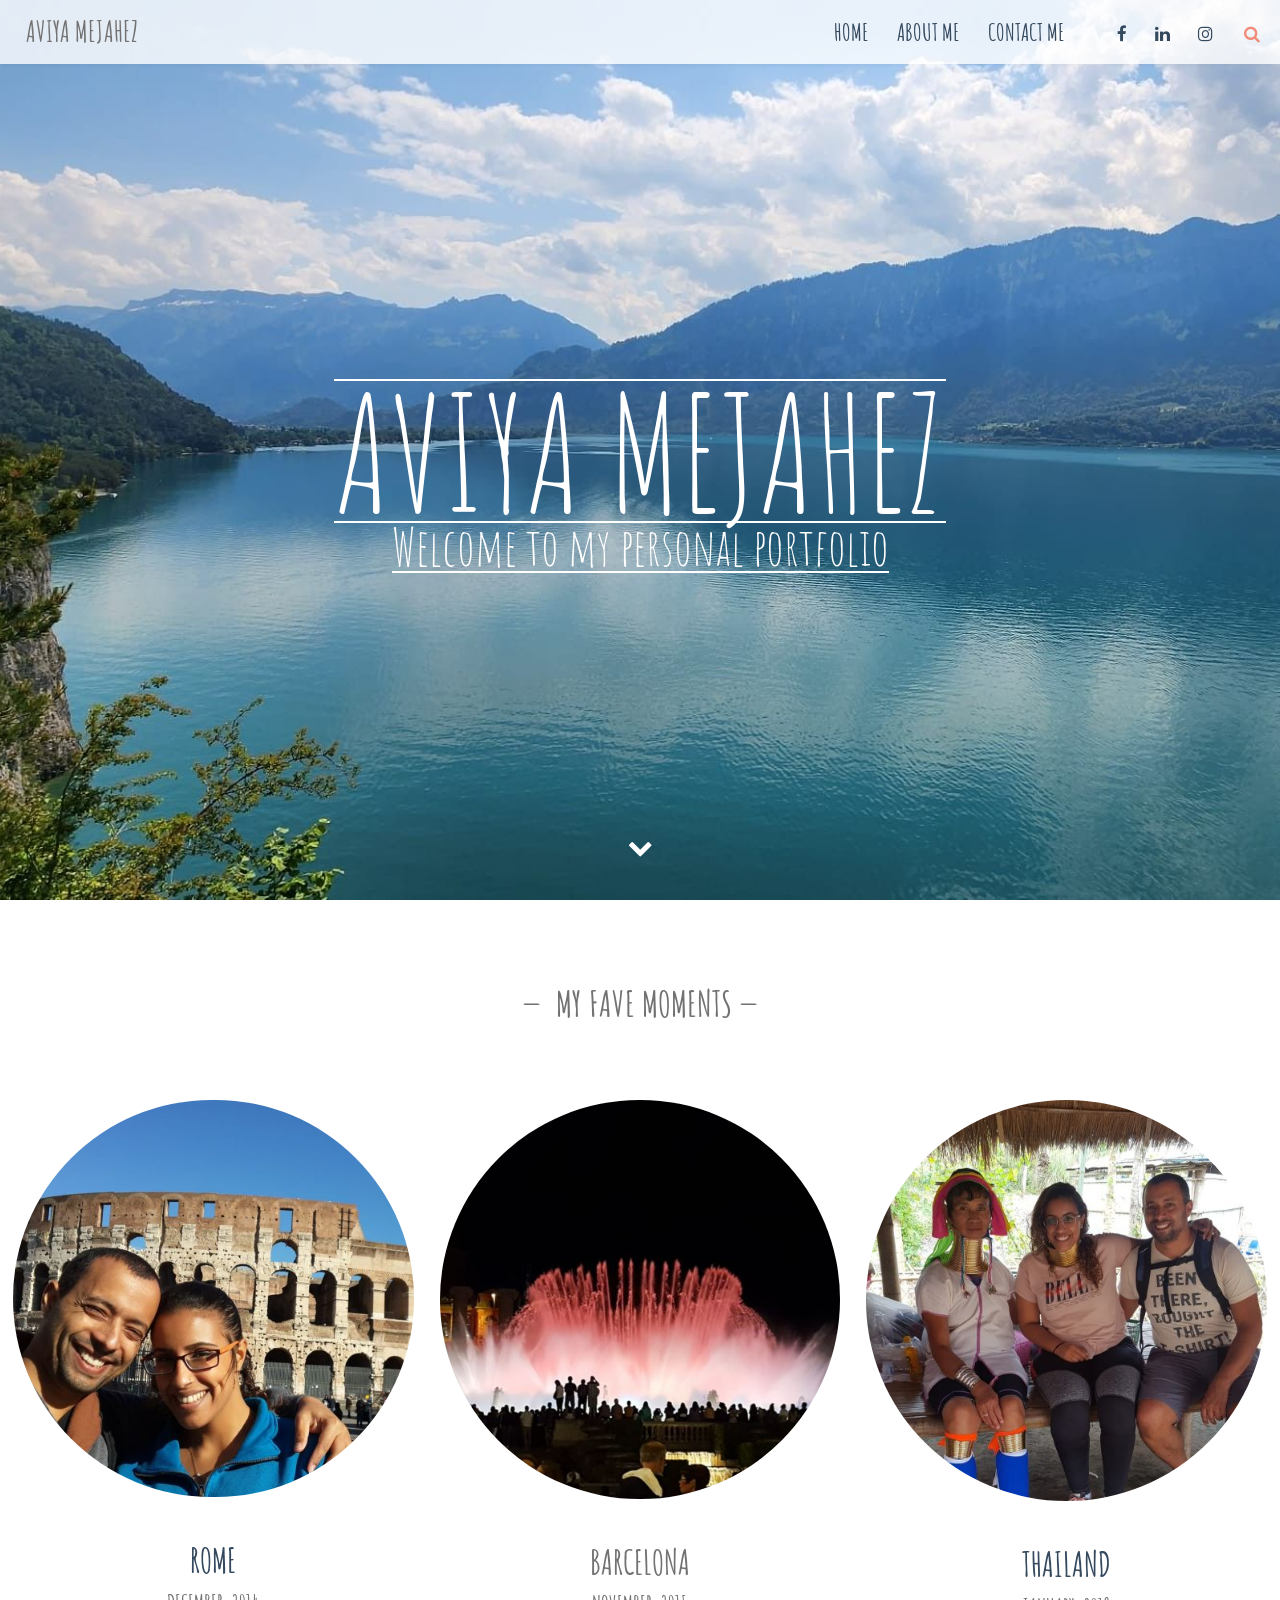
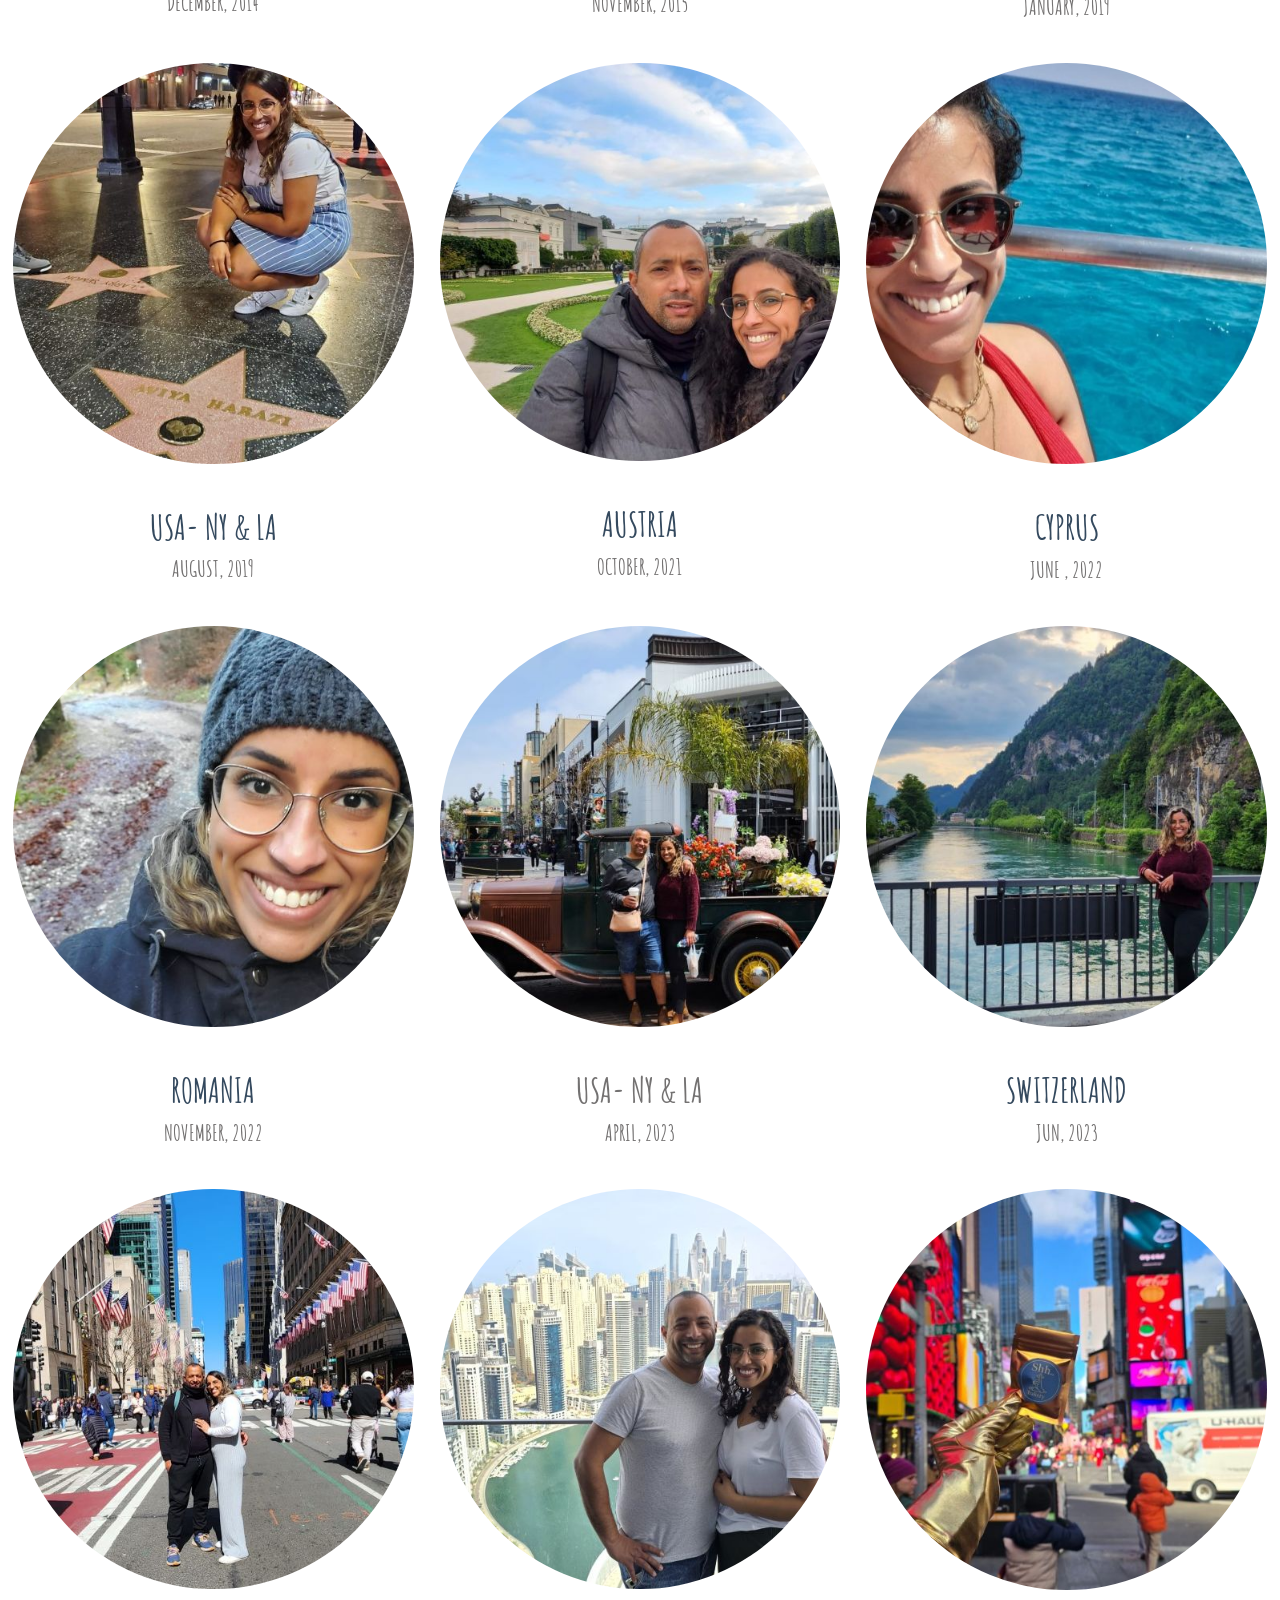
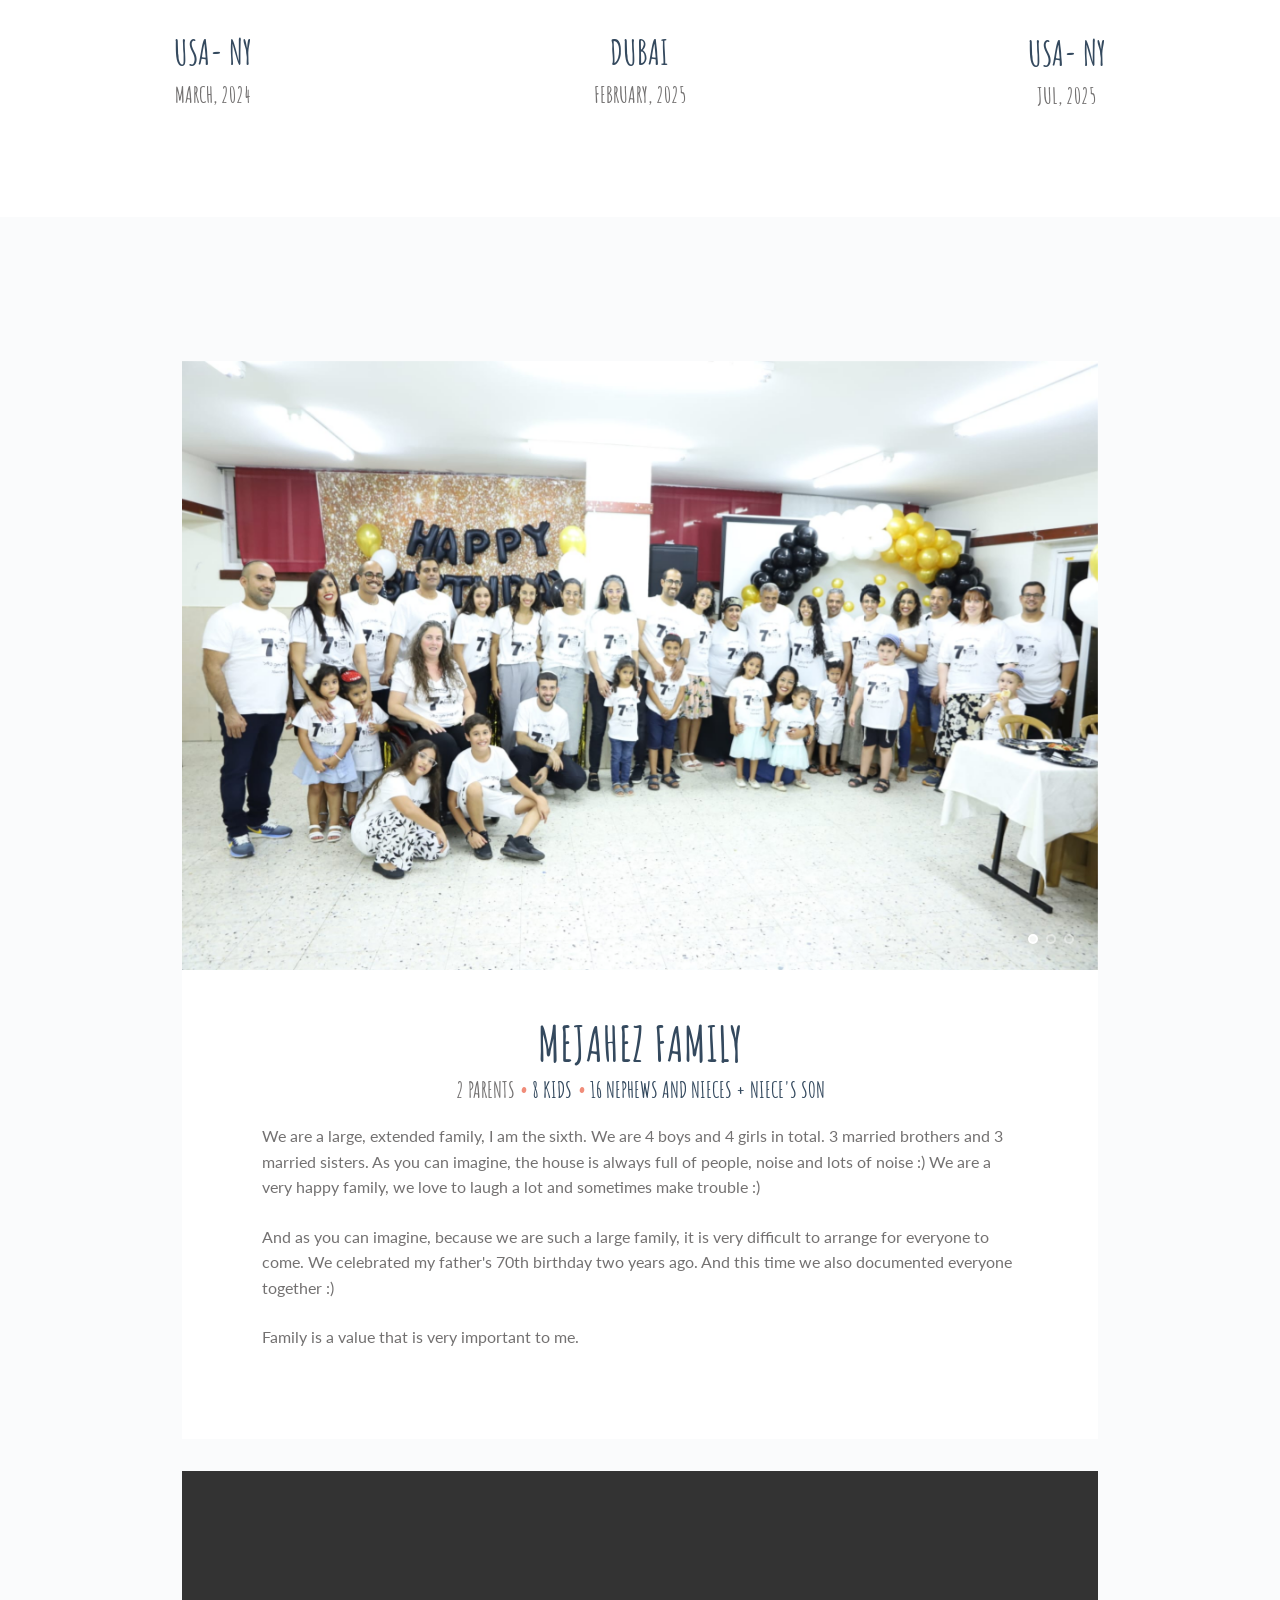
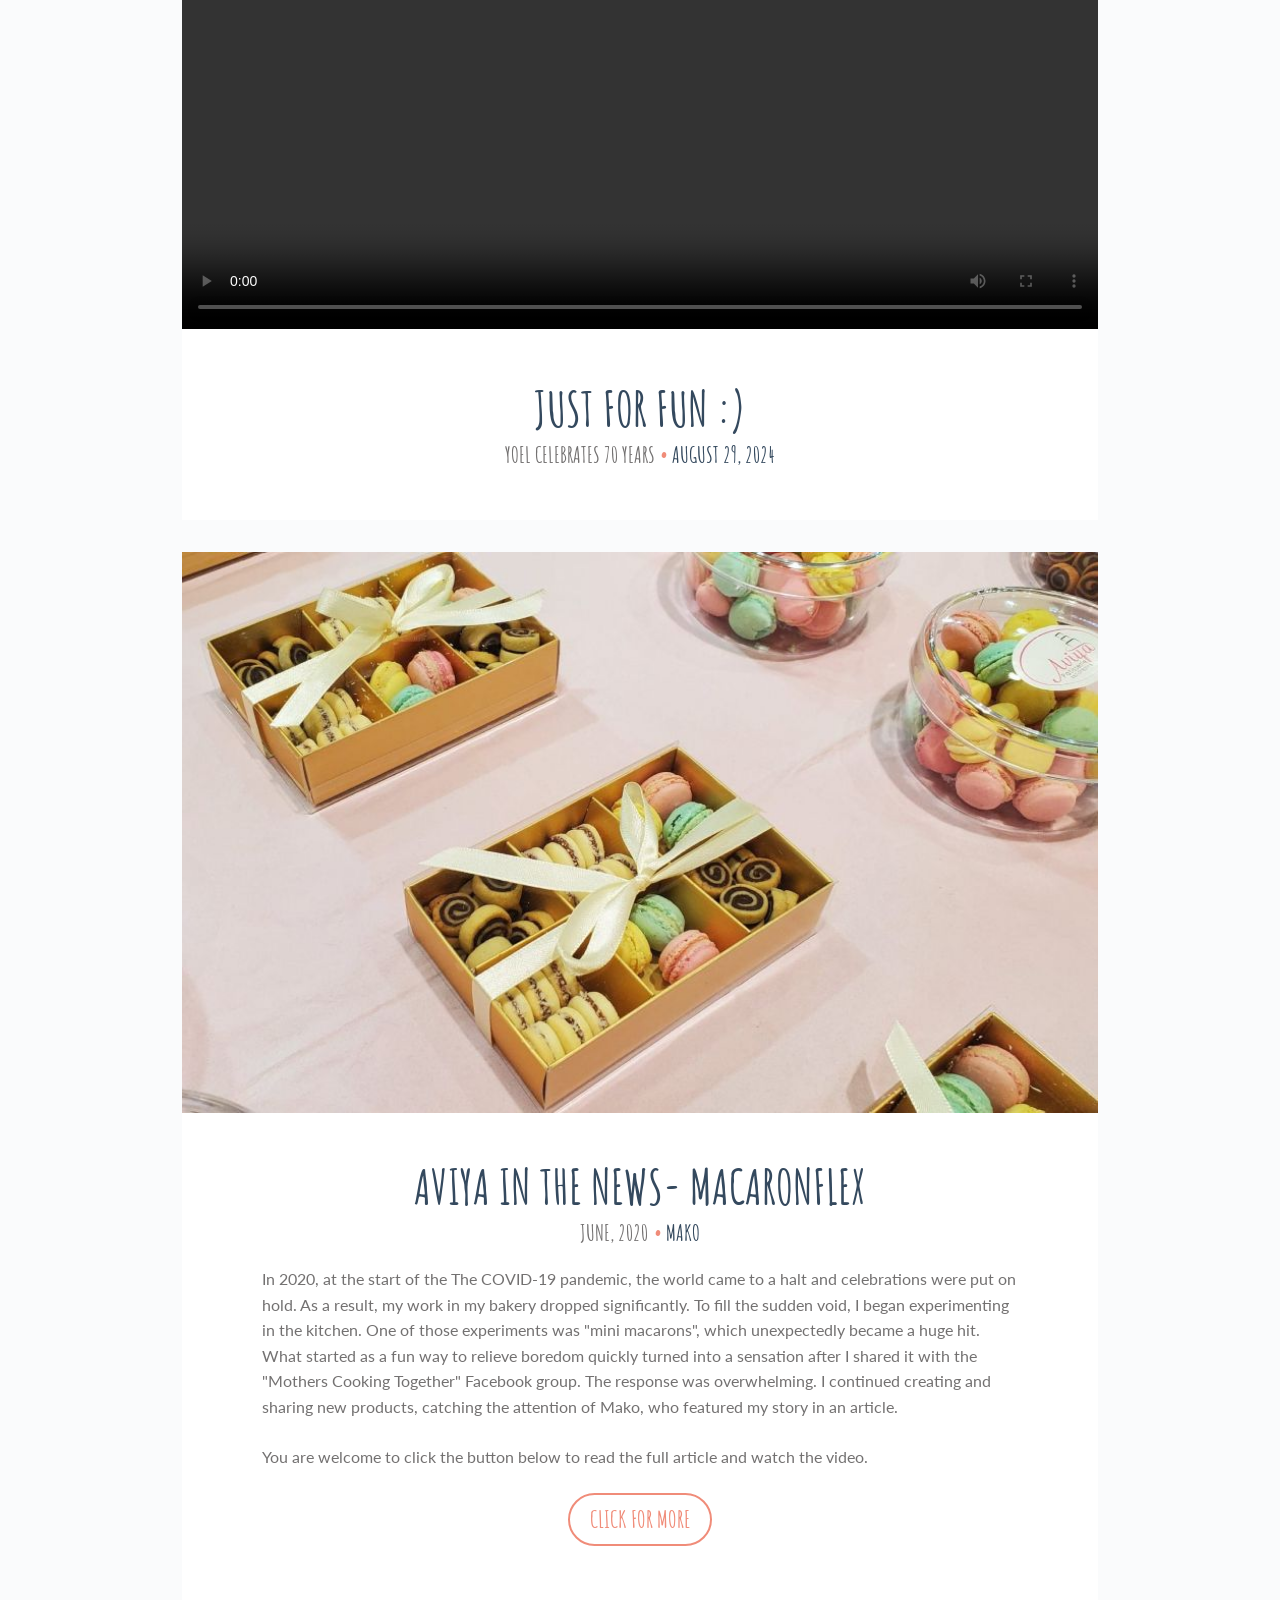
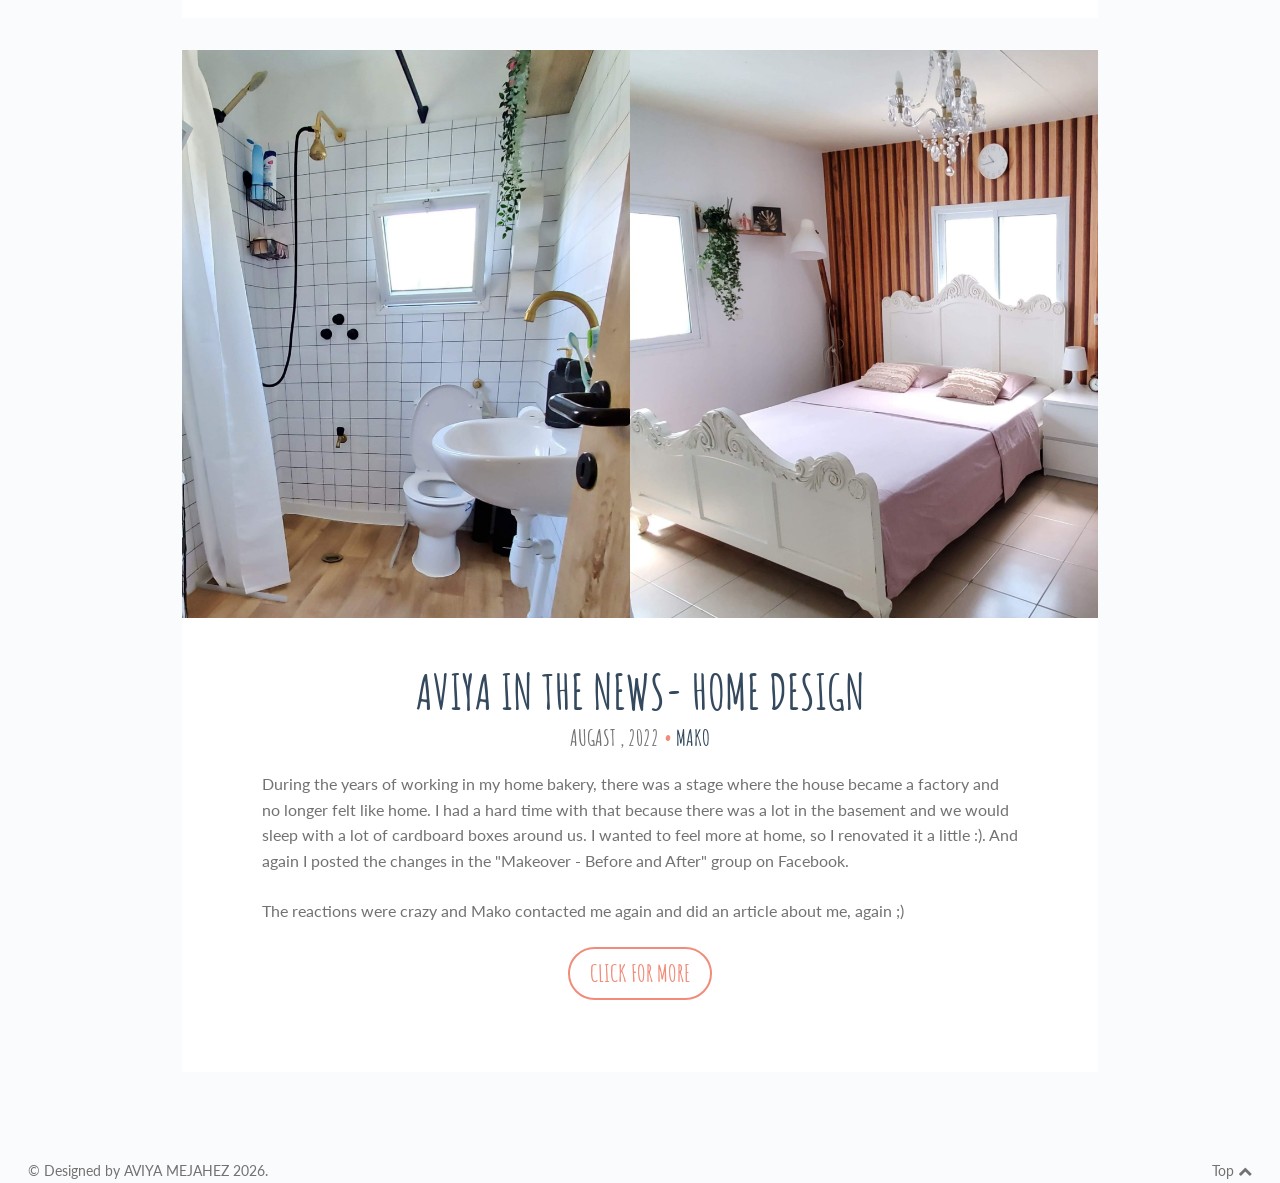
==== index.html @ 83e0ab53 "Add files via upload" ====
<!doctype html>
<!--
	Itsy by FreeHTML5.co
	Twitter: https://twitter.com/fh5co
	Facebook: https://fb.com/fh5co
	URL: https://freehtml5.co
-->
<html class="home blog no-js" lang="en-US">
<head>
    <title>aviya mejahez</title>
    <link rel="icon" type="image/png" href="images/logo.png">
    <meta charset="UTF-8"/>
    <link rel="stylesheet" href="https://stackpath.bootstrapcdn.com/font-awesome/4.7.0/css/font-awesome.min.css"
          type="text/css" media="all"/>
    <link rel="stylesheet" href="https://fonts.googleapis.com/css?family=Amatic+SC%3A400%2C700%7CLato%3A400%2C700%2C400italic%2C700italic&amp;ver=4.9.8"
          type="text/css" media="screen"/>
    <link rel="stylesheet" href="style.css" type="text/css" media="screen"/>
    <link rel="stylesheet" href="print.css" type="text/css" media="print"/>
    <!--[if (lt IE 9) & (!IEMobile)]>
    <link rel="stylesheet" id="lt-ie9-css" href="ie.css" type="text/css" media="screen"/>
    <![endif]-->
    <script src='js/jquery-3.0.0.min.js'></script>
    <script src='js/jquery-migrate-3.0.1.min.js'></script>
    <!--[if lt IE 9]>
    <script src="http://html5shim.googlecode.com/svn/trunk/html5.js"></script>
    <![endif]-->
</head>
<body class="home sticky-menu sidebar-off" id="top">

<header class="header">

    <div class="header-wrap">

        <div class="logo plain logo-left">
            <div class="site-title">
                <a href="index.html" title="Go to Home">AVIYA MEJAHEZ</a>
            </div>
        </div><!-- /logo -->


        <nav id="nav" role="navigation">
            <div class="table">
                <div class="table-cell">
                    <ul id="menu-menu-1">
                        <li class="menu-item">
                            <a href="index.html">Home</a></li>
                        <li class="menu-item">
                            <a href="about.html">About me</a></li>
                        
                        </li>
                      
                        <li class="menu-item">
                            <a href="contact.html">Contact me</a></li>
                        <li class="menu-inline menu-item">
                           
                        <li class="menu-inline menu-item">
                            <a title="Facebook" href="https://www.facebook.com/aviya.patisserie/" target=_blank>
                                <i class="fa fa-facebook"></i><span class="i">Facebook</span>
                            </a></li>
                        <li class="menu-inline menu-item">
                            <a title="linkedin" href="https://www.linkedin.com/in/aviya-mejahez-b21a59233/" target=_blank><i class="fa fa-linkedin"></i><span class="i">linkedin</span></a>
                        </li>
                        <li class="menu-inline menu-item">
                            <a title="Instagram" href="https://www.instagram.com/aviya.patisserie?igsh=MTN5endpODNoZXkyZQ==" target=_blank>
                                <i class="fa fa-instagram"></i><span class="i">Instagram</span>
                            </a>
                        </li>
                    </ul>
                </div>
            </div>
        </nav>
        <a href="#nav" class="menu-trigger"><i class="fa fa-bars"></i></a>

        <a href="#topsearch" class="search-trigger"><i class="fa fa-search"></i></a>

    </div>

</header>


<div class="hero" style="background-image: url('images/lead.jpg'); text-align:center;">
    <div class="hero-inner">
        <div class="inner">
            <h1><span class="border border-top border-bottom">AVIYA MEJAHEZ</span></h1>
            <div class="hero-line-one"></div>
            <div class="hero-line-two"><span class="border border-bottom">Welcome to my personal portfolio</span></div>
        </div>

        <a class="more-arrow" href="#content"><i class="fa fa-chevron-down"></i><span>Scroll Down</span></a>

    </div>
</div>
<div class="home-sticky" id="content">

    <h2 class="home-sticky-title">my fave moments</h2>


    <div class="sticky-inner">

        <aside class="home-sticky-post post has-post-thumbnail sticky">

  		    <span class="post-image">
  			
  				<img width="502" height="502" src="images/lollipop-502x502.jpg"
                     class="attachment-sticky size-sticky" alt=""/>
  				</a>
  		    </span>

            <div class="inner">
                <h3>
                    <a>ROME</a>
                </h3>

                <ul class="meta top">
                    <li class="time">
                    
                            <time class="post-date updated" datetime="2015-02-02">December, 2014</time>
                        </a>
                    </li>
                </ul>
            </div>

        </aside>

        <aside class="home-sticky-post post has-post-thumbnail sticky ">

            <span class="post-image">
  				
  				<img width="502" height="502" src="images/apothecary.jpg"
                     class="attachment-sticky size-sticky" alt=""/>
  				</a>
  		    </span>

            <div class="inner">
                <h3
                    <a>Barcelona</a>
                </h3>

                <ul class="meta top">
                    <li class="time">
                       
                           
                            <time class="post-date updated" datetime="2015-01-31">November, 2015</time>
                        </a>
                    </li>
                </ul>
            </div>

        </aside>

        <aside class="home-sticky-post post has-post-thumbnail sticky">

  		    <span class="post-image">
               
                    <img width="502" height="502" src="images/flowers.jpg"
                     class="attachment-sticky size-sticky" alt=""/>
  				</a>
  		    </span>

            <div class="inner">
                <h3>
                    <a>Thailand</a>
                </h3>

                <ul class="meta top">
                    <li class="time">
                     
                            <time class="post-date updated" datetime="2015-01-25">January, 2019</time>
                        </a>
                    </li>
                </ul>
            </div>

        </aside>

        <aside class="home-sticky-post post has-post-thumbnail sticky">

  		    <span class="post-image">
               
                    <img width="502" height="502" src="images/sun.jpg"
                     class="attachment-sticky size-sticky" alt=""/>
  				</a>
  		    </span>

            <div class="inner">
                <h3>
                    <a>USA- NY & LA</a>
                </h3>

                <ul class="meta top">
                    <li class="time">
                     
                            <time class="post-date updated" datetime="2015-01-25">August, 2019</time>
                        </a>
                    </li>
                </ul>
            </div>

        </aside>

        <aside class="home-sticky-post post has-post-thumbnail sticky ">


  		    <span class="post-image">
                
                    <img width="502" height="502" src="images/meeting.jpg"
                     class="attachment-sticky size-sticky" alt=""/>
  				</a>
            </span>

            <div class="inner">
                <h3>
                    <a>Austria</a>
                </h3>

                <ul class="meta top">
                    <li class="time">
                        
                            <time class="post-date updated" datetime="2015-01-02">October, 2021</time>
                        </a>
                    </li>
                </ul>
            </div>

        </aside>

        <aside class="home-sticky-post post has-post-thumbnail sticky ">

            <span class="post-image">
                
                    <img width="502" height="502" src="images/bridge.jpg"
                     class="attachment-sticky size-sticky" alt=""/>
  				</a>
  		    </span>


            <div class="inner">
                <h3>
                    <a>Cyprus</a>
                </h3>

                <ul class="meta top">
                    <li class="time">
                       
                            <time class="post-date updated" datetime="2014-12-31">June , 2022</time>
                        </a>
                    </li>
                </ul>
            </div>

        </aside>
		
		<aside class="home-sticky-post post has-post-thumbnail sticky">

  		    <span class="post-image">
  			
  				<img width="502" height="502" src="images/lollipop-502x5021.jpg"
                     class="attachment-sticky size-sticky" alt=""/>
  				</a>
  		    </span>

            <div class="inner">
                <h3>
                    <a>Romania</a>
                </h3>

                <ul class="meta top">
                    <li class="time">
                    
                            <time class="post-date updated" datetime="2015-02-02">November, 2022</time>
                        </a>
                    </li>
                </ul>
            </div>

        </aside>

        <aside class="home-sticky-post post has-post-thumbnail sticky ">

            <span class="post-image">
  				
  				<img width="502" height="502" src="images/apothecary1.jpg"
                     class="attachment-sticky size-sticky" alt=""/>
  				</a>
  		    </span>

            <div class="inner">
                <h3
                    <a>USA- NY & LA</a>
                </h3>

                <ul class="meta top">
                    <li class="time">
                       
                           
                            <time class="post-date updated" datetime="2015-01-31">April, 2023</time>
                        </a>
                    </li>
                </ul>
            </div>

        </aside>

        <aside class="home-sticky-post post has-post-thumbnail sticky">

  		    <span class="post-image">
               
                    <img width="502" height="502" src="images/flowers1.jpg"
                     class="attachment-sticky size-sticky" alt=""/>
  				</a>
  		    </span>

            <div class="inner">
                <h3>
                    <a>Switzerland</a>
                </h3>

                <ul class="meta top">
                    <li class="time">
                     
                            <time class="post-date updated" datetime="2015-01-25">Jun, 2023</time>
                        </a>
                    </li>
                </ul>
            </div>

        </aside>
		
		<aside class="home-sticky-post post has-post-thumbnail sticky ">

  		    <span class="post-image">
               <img width="502" height="502" src="images/sun1.jpg"
                     class="attachment-sticky size-sticky" alt=""/>
  				</a>
            </span>

            <div class="inner">
                <h3>
                    <a>USA- NY</a>
                </h3>

                <ul class="meta top">
                    <li class="time">
                      
                           
                            <time class="post-date updated" datetime="2015-01-21">March, 2024</time>
                        </a>
                    </li>
                </ul>
            </div>

        </aside>

        <aside class="home-sticky-post post has-post-thumbnail sticky ">


  		    <span class="post-image">
                
                    <img width="502" height="502" src="images/meeting1.jpg"
                     class="attachment-sticky size-sticky" alt=""/>
  				</a>
            </span>

            <div class="inner">
                <h3>
                    <a>Dubai</a>
                </h3>

                <ul class="meta top">
                    <li class="time">
                        
                            <time class="post-date updated" datetime="2015-01-02">February, 2025</time>
                        </a>
                    </li>
                </ul>
            </div>

        </aside>

        <aside class="home-sticky-post post has-post-thumbnail sticky ">

            <span class="post-image">
                
                    <img width="502" height="502" src="images/bridge1.jpg"
                     class="attachment-sticky size-sticky" alt=""/>
  				</a>
  		    </span>


            <div class="inner">
                <h3>
                    <a>USA- NY</a>
                </h3>

                <ul class="meta top">
                    <li class="time">
                       
                            <time class="post-date updated" datetime="2014-12-31">Jul, 2025</time>
                        </a>
                    </li>
                </ul>
            </div>

        </aside>

    </div>


</div>
<div class="wrap full-wrap">
    <div class="main-wrap">
        <section class="main main-archive">
            <div class="loop">


                <article class="post format-gallery post_format-post-format-gallery">


                   
                        <div class="part-gallery">
                            <div class="flexslider">
                                <ul class="slides">

                                    <li><span class="post-image"><img src="images/run-3.jpg"
                                                                      alt="run-3"/></span></li>
                                    <li><span class="post-image"><img src="images/run-1.jpg"
                                                                      alt="run-1"/></span></li>
                                    <li><span class="post-image"><img src="images/run-2.jpg"
                                                                      alt="run-2"/></span></li>
                                </ul>
                            </div>
                        </div>

                   

                    <div class="inner">

                        <h2 class="entry-title">
                            
                               <a>Mejahez family</a>
                        </h2>
                        <ul class="meta top">
                            <li class="time">
                                
                                    <time class="post-date updated" datetime="2015-02-01">2 parents</time>
                                </li>

                            <li class="comments post-tags">
                                <a>8 kids</a></li>

                            <li class="author-m post-tags">
                               <span class="vcard author post-author"><span class="fn">
							   <a title="Posts by Clare Smith" rel="author">16 nephews and nieces + niece's son </a></span></span>
                            </li>

                        </ul>
                        <div class="post-content">
                            <p>We are a large, extended family, I am the sixth. We are 4 boys and 4 girls in total. 3 married brothers and 3 married sisters. As you can imagine, the house is always full of people, noise and lots of noise :)
							We are a very happy family, we love to laugh a lot and sometimes make trouble :)</p>
                           <p>And as you can imagine, because we are such a large family, it is very difficult to arrange for everyone to come. We celebrated my father's 70th birthday two years ago. And this time we also documented everyone together :)</p>
						   <p>Family is a value that is very important to me.</p>
                        </div>


                        <ul class="meta bottom">


                          


                        </ul>

                    </div>
                </article>


                <article class="post format-video has-post-thumbnail post_format-post-format-video">


			        <video width="100%" height="auto" controls>
  <source src="images/Mejahez.mp4" type="video/mp4">
 
</video>

                    <div class="inner">

                        <h2 class="entry-title">
                            <a> Just for fun :) </a>
                            
                                
                        </h2>
                        <ul class="meta top">
                            <li class="time">
                                
                                    <time class="post-date updated" datetime="2014-08-31">Yoel celebrates 70 years</time>
                                </li>

                           

                            <li class="author-m post-tags">
                                 <span class="vcard author post-author"><span class="fn"><a
                                  
                                    title="Posts by Clare Smith" rel="author">August 29, 2024</a></span></span>
                            </li>

                        </ul>
                       

                       

                    </div>
                </article>


                <article class="post format-image has-post-thumbnail post_format-post-format-image">




  		            <span class="post-image">
  			  				<a>
  			  				    <img width="916" height="611" src="images/camper-1.jpg"
                                     class="attachment-desktop size-desktop" alt=""/>
                            </a>

  		            </span>


                    <div class="inner">

                        <h2 class="entry-title">
                            <a>
                               
                               Aviya in the News- macaronflex </a>
                        </h2>
                        <ul class="meta top">
                            <li class="time">
                                
                                    <time class="post-date updated" datetime="2014-10-06">June, 2020</time>
                                </li>

                            <li class="comments post-tags">
                                <a>Mako</a></li>
                                   

                           

                        </ul>
                        <div class="post-content">
                            <p>In 2020, at the start of the The COVID-19 pandemic, the world came to a halt and celebrations were put on hold. As a result, my work in my bakery dropped significantly. To fill the sudden void, I began experimenting in the kitchen. One of those experiments was "mini macarons", which unexpectedly became a huge hit. What started as a fun way to relieve boredom quickly turned into a sensation after I shared it with the "Mothers Cooking Together" Facebook group.

The response was overwhelming. I continued creating and sharing new products, catching the attention of Mako, who featured my story in an article. 
<p>You are welcome to click the button below to read the full article and watch the video. </p> 
                                         <a href="https://www.mako.co.il/news-israel/2020_q2/Article-e302d267c6ed271027.htm" target=_blank 
                                        class="more-link">click for More</a></p>
                        </div>


                       
                    </div>
                </article>


              
                <article class="post format-image has-post-thumbnail post_format-post-format-image">




  		            <span class="post-image">
  			  				<a>
  			  				    <img width="916" height="611" src="images/camper-2.jpg"
                                     class="attachment-desktop size-desktop" alt=""/>
                            </a>

  		            </span>


                    <div class="inner">

                        <h2 class="entry-title">
                            <a>
                               
                               Aviya in the news- Home design</a>
                        </h2>
                        <ul class="meta top">
                            <li class="time">
                                
                                    <time class="post-date updated" datetime="2014-10-06">augast , 2022</time>
                                </li>

                            <li class="comments post-tags">
                                <a>mako</a></li>
                                   

                        </ul>
                        <div class="post-content">
                            <p>During the years of working in my home bakery, there was a stage where the house became a factory and no longer felt like home. I had a hard time with that because there was a lot in the basement and we would sleep with a lot of cardboard boxes around us. I wanted to feel more at home, so I renovated it a little :).
And again I posted the changes in the "Makeover - Before and After" group on Facebook. 
<p>The reactions were crazy and Mako contacted me again and did an article about me, again ;) </p> <a
                                        href="https://www.mako.co.il/living-diy/renovations/Article-d33b6ac53afb281026.htm" target=_blank
                                        class="more-link">click for More</a></p>
                        </div>


                       
                    </div>
                </article>
 


            </div>


        </section>


    </div><!-- /main-wrap -->


</div><!-- /wrap -->



<footer class="footer">
    <div class="footer-wrap">
        <div id="footer-text">&copy; 
            Designed by AVIYA MEJAHEZ 2026.</div>

        <a href="#top" id="btt">Top <i class="fa fa-chevron-up"></i></a>
    </div>
</footer>



<script>var ie9 = false;</script>
<!--[if lte IE 9 ]>
<script> var ie9 = true; </script>
<![endif]-->
<script src="js/global-plugins.min.js"></script>
<script src="js/main.js"></script>
</body>
</html>
---- style.css ----
@charset "UTF-8";
/*!

	Itsy by FreeHTML5
	https://freehtml5.co
	https://twitter.com/fh5co
	https://fb.com/fh5co

==========================================================================
*/
/* ==========================================================================
	Table of Contents
==========================================================================

	0. Resets
		0.1. Plugins
			0.1.1 Flexslider
		0.2 Tables
		0.3 Code etc.
		0.4 Forms
		0.5 Defaults
		0.6 Comments

	1.  Global Styles
	2.  Sharing & Pagination
	3.  Single, Home & Archive
	4.  Search / Archive / Author
	5.  404
	6.  Archive Layout
	7.  Contact
	8.  Back to top
	9.  Default Page
	10. Related
	11. Header & Footer Widget Areas
	12. Colors
	13. Shortcodes
	14. Media Queries

*/
/* ==========================================================================
    0 Resets & Box Sizing
  ========================================================================== */
html, body, div, span, object, iframe, h1, h2, h3, h4, h5, h6, p, blockquote, pre, abbr, address, cite, code, del, dfn, em, img, ins, kbd, q, samp, small, strong, sub, sup, var, b, i, dl, dt, dd, ol, ul, li, fieldset, form, label, legend, table, caption, tbody, tfoot, thead, tr, th, td, article, aside, canvas, details, figcaption, figure, footer, header, hgroup, menu, nav, section, summary, time, mark, audio, video {
  border: 0;
  font-size: 100%;
  font: inherit;
  vertical-align: baseline;
  margin: 0;
  padding: 0;
}

article, aside, details, figcaption, figure, footer, header, hgroup, menu, nav, section {
  display: block;
}

blockquote, q {
  quotes: none;
}

blockquote:before, blockquote:after, q:before, q:after {
  content: none;
}

ins {
  background-color: #ff9;
  color: #333;
  text-decoration: none;
}

mark {
  background-color: #ff9;
  color: #333;
  font-style: italic;
  font-weight: 700;
}

del {
  text-decoration: line-through;
}

abbr[title], dfn[title] {
  border-bottom: 1px dotted;
  cursor: help;
}

table {
  border-collapse: collapse;
  border-spacing: 0;
}

hr {
  display: block;
  height: 1px;
  border: 0;
  border-top: 1px solid #ccc;
  margin: 1em 0;
  padding: 0;
}

input, select {
  vertical-align: middle;
}

body {
  font: 13px/1.231 sans-serif;
}

select, input, textarea, button {
  font: 99% sans-serif;
}

pre, code, kbd, samp {
  font-family: monospace, sans-serif;
}

html {
  overflow-y: scroll;
}

a:hover, a:active {
  outline: none;
}

ul, ol {
  margin-left: 2em;
}

ol {
  list-style-type: decimal;
}

nav ul, nav li {
  list-style: none;
  list-style-image: none;
  margin: 0;
}

small {
  font-size: 85%;
}

strong, th {
  font-weight: 700;
}

td {
  vertical-align: top;
}

sub, sup {
  font-size: 75%;
  line-height: 0;
  position: relative;
}

sup {
  top: -.5em;
}

sub {
  bottom: -.25em;
}

pre {
  white-space: pre-wrap;
  word-wrap: break-word;
  padding: 1em;
}

textarea {
  overflow: auto;
}

.ie6 legend, .ie7 legend {
  margin-left: -7px;
}

input[type="checkbox"] {
  vertical-align: bottom;
}

.ie7 input[type="checkbox"] {
  vertical-align: baseline;
}

label, input[type="button"], input[type="submit"], input[type="image"], button {
  cursor: pointer;
}

button, input, select, textarea {
  margin: 0;
}

input:invalid, textarea:invalid {
  border-radius: 1px;
  -moz-box-shadow: 0 0 5px red;
  -webkit-box-shadow: 0 0 5px red;
  box-shadow: 0 0 5px red;
}

.no-boxshadow input:invalid, .no-boxshadow textarea:invalid {
  background-color: #f0dddd;
}

button {
  width: auto;
  overflow: visible;
}

.ie7 img {
  -ms-interpolation-mode: bicubic;
}

input[type="radio"], .ie6 input {
  vertical-align: text-bottom;
}

em, i {
  font-style: oblique;
}

img {
  max-width: 100%;
  height: auto;
}

* {
  -webkit-font-smoothing: aliased;
  -webkit-box-sizing: border-box;
  -moz-box-sizing: border-box;
  box-sizing: border-box;
}

/* ==========================================================================
		0.1 Plugins
	========================================================================== */
/* ==========================================================================
0.1.1 Flexslider
========================================================================== */
/*
* jQuery FlexSlider v2.2.0
* http://www.woothemes.com/flexslider/
*
* Copyright 2012 WooThemes
* Free to use under the GPLv2 license.
* http://www.gnu.org/licenses/gpl-2.0.html
*
* Contributing author: Tyler Smith (@mbmufffin)
*/
/* Browser Resets
*********************************/
.flex-container a:active,
.flexslider a:active,
.flex-container a:focus,
.flexslider a:focus {
  outline: none;
}

.slides,
.flex-control-nav,
.flex-direction-nav {
  margin: 0;
  padding: 0;
  list-style: none;
}

/* FlexSlider Necessary Styles
*********************************/
.flexslider {
  margin: 0;
  padding: 0;
}

.flexslider .slides > li {
  display: none;
  -webkit-backface-visibility: hidden;
}

/* Hide the slides before the JS is loaded. Avoids image jumping */
.flexslider .slides img {
  width: 100%;
  display: block;
}

.flex-pauseplay span {
  text-transform: capitalize;
}

/* Clearfix for the .slides element */
.slides:after {
  content: "\0020";
  display: block;
  clear: both;
  visibility: hidden;
  line-height: 0;
  height: 0;
}

html[xmlns] .slides {
  display: block;
}

* html .slides {
  height: 1%;
}

/* No JavaScript Fallback */
/* If you are not using another script, such as Modernizr, make sure you
* include js that eliminates this class on page load */
.no-js .slides > li:first-child {
  display: block;
}

/* FlexSlider MeanThemes Theme
*********************************/
.flexslider {
  margin: 0;
  position: relative;
  zoom: 1;
}

.flexslider > ul.slides, .flexslider ul.slides > li {
  padding: 0;
  margin: 0;
}

.flex-viewport {
  max-height: 2000px;
  -webkit-transition: all 1s ease;
  -moz-transition: all 1s ease;
  -o-transition: all 1s ease;
  transition: all 1s ease;
}

.loading .flex-viewport {
  max-height: 300px;
}

.flexslider .slides {
  zoom: 1;
}

.carousel li {
  margin-right: 5px;
}

/* Direction Nav */
.flex-direction-nav {
  *height: 0;
}

.flex-direction-nav a {
  text-decoration: none;
  display: block;
  width: 40px;
  height: 40px;
  margin: -20px 0 0;
  position: absolute;
  top: 50%;
  z-index: 10;
  overflow: hidden;
  opacity: 0;
  cursor: pointer;
  color: rgba(255, 255, 255, 0.8);
  -webkit-transition: all .3s ease;
  -moz-transition: all .3s ease;
  transition: all .3s ease;
}

.flex-direction-nav .flex-prev {
  left: 0;
}

.flex-direction-nav .flex-next {
  right: 0;
  text-align: right;
}

.flexslider:hover .flex-prev {
  opacity: 0.7;
  left: 20px;
}

.flexslider:hover .flex-next {
  opacity: 0.7;
  right: 20px;
}

.flexslider:hover .flex-next:hover, .flexslider:hover .flex-prev:hover {
  opacity: 1;
}

.flex-direction-nav .flex-disabled {
  opacity: 0 !important;
  filter: alpha(opacity=0);
  cursor: default;
}

.flex-direction-nav a:before {
  font-family: "FontAwesome";
  font-size: 40px;
  display: inline-block;
  content: '\f104';
}

.flex-direction-nav a.flex-next:before {
  content: '\f105';
}

/* Control Nav */
.flex-control-nav {
  position: absolute;
  right: 20px;
  bottom: 1em;
  z-index: 3;
}
.flex-control-nav li {
  display: inline-block;
}
.flex-control-nav li a {
  display: inline-block;
  width: 10px;
  height: 10px;
  margin: 0 4px;
  text-indent: -999em;
  border: 2px solid #fff;
  border-radius: 6px;
  cursor: pointer;
  opacity: .4;
  -webkit-transition: background .5s, opacity .5s;
  -moz-transition: background .5s, opacity .5s;
  transition: background .5s, opacity .5s;
}
.flex-control-nav li a:hover {
  opacity: 0.7;
}
.flex-control-nav li a.flex-active {
  background: #fff;
  background: rgba(255, 255, 255, 0.8);
  opacity: 1;
}

.flex-control-thumbs {
  margin: 5px 0 0;
  position: static;
  overflow: hidden;
}

.flex-control-thumbs li {
  width: 25%;
  float: left;
  margin: 0;
}

.flex-control-thumbs img {
  width: 100%;
  display: block;
  opacity: .7;
  cursor: pointer;
}

.flex-control-thumbs img:hover {
  opacity: 1;
}

.flex-control-thumbs .flex-active {
  opacity: 1;
  cursor: default;
}

@media screen and (max-width: 860px) {
  .flex-direction-nav .flex-prev {
    opacity: 1;
    left: 10px;
  }

  .flex-direction-nav .flex-next {
    opacity: 1;
    right: 10px;
  }
}
/* ==========================================================================
  Zilla Likes
  ========================================================================== */
article .zilla-likes {
  padding-top: 40px;
  padding-bottom: 20px;
  padding-left: 0;
  text-decoration: none;
  width: 100%;
  text-align: center;
  background: none;
  font-family: 'Helvetica', Arial, sans-serif;
  font-size: 20px;
}
article .zilla-likes .zilla-likes-count:before {
  content: '';
  width: 60px;
  height: 60px;
  display: block;
  background: url(assets/img/zillalikes-on.svg) center center no-repeat;
  background: url(assets/img/zillalikes-off.svg) center center no-repeat;
  margin: 0 auto -43px auto;
}
article .zilla-likes:hover, article .zilla-likes.active {
  background: none;
  padding-left: 0 !important;
}
article .zilla-likes:hover .zilla-likes-count:before, article .zilla-likes.active .zilla-likes-count:before {
  background: url(assets/img/zillalikes-on.svg) center center no-repeat;
}
article .zilla-likes:hover .zilla-likes-count:before {
  -webkit-animation: pulsate 1s ease-in-out;
  -webkit-animation-iteration-count: infinite;
}

@-webkit-keyframes pulsate {
  0% {
    -webkit-transform: scale(1, 1);
  }
  25% {
    -webkit-transform: scale(0.9, 0.9);
  }
  50% {
    -webkit-transform: scale(1, 1);
  }
  75% {
    -webkit-transform: scale(1.1, 1.1);
  }
  100% {
    -webkit-transform: scale(1, 1);
  }
}
.isotope-item {
  z-index: 2;
}

.isotope-hidden.isotope-item {
  pointer-events: none;
  z-index: 1;
}

.isotope, .isotope .isotope-item {
  -webkit-transition-duration: 0.8s;
  -moz-transition-duration: 0.8s;
  -ms-transition-duration: 0.8s;
  -o-transition-duration: 0.8s;
  transition-duration: 0.8s;
}

.isotope {
  -webkit-transition-property: height, width;
  -moz-transition-property: height, width;
  -ms-transition-property: height, width;
  -o-transition-property: height, width;
  transition-property: height, width;
}

.isotope .isotope-item {
  -webkit-transition-property: -webkit-transform, opacity;
  -moz-transition-property: -moz-transform, opacity;
  -ms-transition-property: -ms-transform, opacity;
  -o-transition-property: top, left, opacity;
  transition-property: transform, opacity;
}

/* ==========================================================================
		0.2 Tables
	========================================================================== */
table {
  max-width: 100%;
}

table, table td, table th {
  border: 1px solid #ccc;
  border-collapse: collapse;
}

table td, table th {
  padding: 10px;
}

table th {
  background: #f3f3f3;
  font-weight: 700;
}

table tr:nth-child(odd) td {
  background: #f9f9f9;
}

/* ==========================================================================
			0.3 Code etc.
	========================================================================== */
dl {
  margin: 1.6em 0;
}

dl dt {
  float: left;
  width: 180px;
  overflow: hidden;
  clear: left;
  text-align: right;
  text-overflow: ellipsis;
  white-space: nowrap;
  font-weight: bold;
  margin-bottom: 1em;
}

dl dd {
  margin-left: 200px;
  margin-bottom: 1em;
}

.gallery dl {
  margin: auto;
}
.gallery dl dt {
  float: none;
  width: auto;
  overflow: auto;
  clear: none;
  text-align: inherit;
  text-overflow: none;
  white-space: inherit;
  font-weight: inherit;
  margin-bottom: auto;
}
.gallery dl dd {
  margin-left: auto;
  margin-bottom: auto;
}

mark {
  background-color: #ffc336;
}

code, tt {
  padding: 0 4px;
  font-family: "Courier New", monospace, sans-serif;
  border: 1px solid #E3EDF3;
  background: #F7FAFB;
  border-radius: 2px;
  display: inline-block;
}

pre {
  margin: 0 0 20px 0;
  border: 1px solid #E3EDF3;
  width: 96%;
  padding: 20px;
  font-family: "Courier New", monospace, sans-serif;
  white-space: pre;
  overflow: auto;
  background: #F7FAFB;
  border-radius: 3px;
}

h2 + pre {
  margin-top: 20px;
}

pre code, tt {
  font-size: inherit;
  white-space: -moz-pre-wrap;
  white-space: pre-wrap;
  background: transparent;
  border: none;
  padding: 0;
}

kbd {
  display: inline-block;
  margin-bottom: 0.4em;
  padding: 1px 8px;
  border: #ccc 1px solid;
  color: #666;
  text-shadow: #fff 0 1px 0;
  font-size: 0.9em;
  font-weight: bold;
  background: #f4f4f4;
  border-radius: 4px;
  box-shadow: 0 1px 0 rgba(0, 0, 0, 0.2), 0 1px 0 0 #fff inset;
}

/* ==========================================================================
		0.Forms
	========================================================================== */
::-webkit-input-placeholder {
  color: #737171;
}

:-moz-placeholder {
  /* Firefox 18- */
  color: #737171;
}

::-moz-placeholder {
  /* Firefox 19+ */
  color: #737171;
}

:-ms-input-placeholder {
  color: #737171;
}

input[type="text"], input[type="url"], input[type="email"],
input[type="tel"], input[type="password"], textarea {
  background-color: rgba(0, 0, 0, 0.05);
  border: none;
  border-radius: 0;
  -webkit-appearance: none;
  outline: none;
  width: auto;
  padding: 1em 0.75em;
  font-size: 19px;
  font-size: 1.9rem;
  font-weight: 400;
  font-family: Helvetica, Arial, sans-serif;
  width: 100%;
  color: #737171;
  -o-transition: all 0.25s ease-in-out;
  -webkit-transition: all 0.25s ease-in-out;
  -moz-transition: all 0.25s ease-in-out;
  transition: all 0.25s ease-in-out;
}

input[type="submit"], button {
  -webkit-appearance: none;
  background-color: transparent;
  font-size: 20px;
  font-size: 2rem;
}

input[type="text"]:hover, input[type="url"]:hover, input[type="email"]:hover,
input[type="tel"]:hover, input[type="password"]:hover, textarea:hover {
  color: #737171;
  background-color: rgba(0, 0, 0, 0.09);
}

input[type="text"]:focus, input[type="url"]:focus, input[type="email"]:focus,
input[type="tel"]:focus, input[type="password"]:focus, textarea:focus {
  color: #737171;
  box-shadow: none;
  background-color: rgba(0, 0, 0, 0.11);
}

select {
  width: 100%;
}

input.searchsubmit,
input[type="submit"].searchsubmit {
  display: none;
}

/* ==========================================================================
    0.5 Defaults
  ========================================================================== */
.alignnone {
  margin: 5px 0 20px;
}

a img.alignnone {
  margin: 5px 20px 20px 0;
}

a img.aligncenter {
  display: block;
  margin-left: auto;
  margin-right: auto;
}

.aligncenter,
div.aligncenter,
.aligncenter {
  display: block;
  margin: 5px auto;
  clear: both;
}

.alignright,
a img.alignright {
  float: right;
  margin: 5px 0 20px 20px;
}

.alignleft,
a img.alignleft {
  float: left;
  margin: 5px 20px 20px 0;
}

.sticky {
  font-style: normal;
}

.gallery-caption {
  font-style: normal;
  font-size: 80%;
}

.bypostauthor .avatar {
  border-color: #ccc;
}

.post-image:hover, .flexslider:hover {
  position: relative;
}

/* Text meant only for screen readers. */
.screen-reader-text {
  border: 0;
  clip: rect(1px, 1px, 1px, 1px);
  clip-path: inset(50%);
  height: 1px;
  margin: -1px;
  overflow: hidden;
  padding: 0;
  position: absolute !important;
  width: 1px;
  word-wrap: normal !important;
  /* Many screen reader and browser combinations announce broken words as they would appear visually. */
}

.screen-reader-text:focus {
  background-color: #eee;
  clip: auto !important;
  clip-path: none;
  color: #444;
  display: block;
  font-size: 1em;
  height: auto;
  left: 5px;
  line-height: normal;
  padding: 15px 23px 14px;
  text-decoration: none;
  top: 5px;
  width: auto;
  z-index: 100000;
  /* Above WP toolbar. */
}

/* ==========================================================================
	0.6 Comments
==========================================================================
*/
h3#respond-title {
  margin-bottom: 0.35em;
}

.author-avatar img {
  width: 50px;
  height: 50px;
  -webkit-box-sizing: content-box;
  -moz-box-sizing: content-box;
  box-sizing: content-box;
  border-radius: 100px;
}

.author-avatar.avatar-small img {
  width: 25px;
  height: 25px;
}

.comments-wrapper {
  position: relative;
  z-index: 1;
  padding-top: 0;
  margin-top: 2em;
}

p.form-submit {
  margin-bottom: 0;
}

#comments {
  display: inline-block;
  width: 100%;
}
#comments h5#respond {
  margin-top: 30px;
}
#comments h5#respond span {
  color: #f08c79;
}
#comments .url, #comments .comment-date {
  text-decoration: none;
  margin-top: -0.75em;
  display: block;
}
#comments .url {
  font-size: 120%;
}
#comments .comment-date {
  margin-top: 0;
  margin-bottom: -1em;
  font-size: 80%;
}
#comments .commentlist, #comments .commentlist ul {
  list-style-type: none;
  padding: 0;
  margin: 0;
}
#comments .commentlist {
  padding-top: 0;
  padding-bottom: 1em;
  margin-bottom: 2em;
  border-bottom: 1px solid rgba(0, 0, 0, 0.05);
}
#comments .commentlist li {
  display: table;
  width: 100%;
  margin-top: 20px;
}
#comments .commentlist li .comment-date {
  border: none;
  padding: 8px 0 4px 0;
  display: block;
}
#comments .commentlist li .comment-reply-link {
  display: inline-block;
  margin-top: 0;
  font-size: 70%;
  padding: 0.35em 1.25em;
}
#comments .commentlist li .author-avatar, #comments .commentlist li .comment-body {
  display: table-cell;
  vertical-align: top;
}
#comments .commentlist li .author-avatar {
  width: 60px;
}
#comments .commentlist ul {
  padding: 20px 0 0 40px;
  position: relative;
  display: block;
}
#comments .commentlist ul li {
  padding: 20px 0;
  margin: 0 0 20px 0;
  border-top: 3px solid rgba(0, 0, 0, 0.05);
  display: table;
}
#comments .commentlist ul li .author-avatar, #comments .commentlist ul li .comment-body {
  display: table-cell;
}
#comments .commentlist ul li:first-child {
  border-top: none;
}
#comments .commentlist .commentlist li:first-child li,
#comments .commentlist .commentlist ul li {
  border-top: 1px solid rgba(0, 0, 0, 0.05);
}
#comments label, #comments label + .required {
  position: absolute;
  left: -9999em;
}

input#author, input#email, input#url {
  max-width: 500px;
}

textarea#comment {
  height: 250px;
}

button:hover, input[type="submit"]:hover {
  opacity: 0.8;
}

/* ==========================================================================
	1. Global
	========================================================================== */
html {
  -webkit-text-size-adjust: none;
  -webkit-font-smoothing: antialiased;
  text-rendering: optimizeLegibility;
  font-size: 62.5%;
  height: 100%;
}

body {
  margin: 0;
  padding: 0;
  height: 100%;
  color: #737171;
}

.widget input.searchsubmit {
  display: none;
}

a, .basic-item a h2, a h1, a h2 {
  text-decoration: none;
  -o-transition: all 0.25s ease-in-out;
  -webkit-transition: all 0.25s ease-in-out;
  -moz-transition: all 0.25s ease-in-out;
  transition: all 0.25s ease-in-out;
}

/* GPU Enhanced */
body.overlay-active header.header, body.overlay-active .wrap,
.pagination li a:before, .share-overlay, .post-image a, .post-image a:hover {
  -webkit-transform: translatez(0);
  -moz-transform: translatez(0);
  -ms-transform: translatez(0);
  -o-transform: translatez(0);
  transform: translatez(0);
}

.side {
  -webkit-transform: translate3d(0, 0, 0);
}

.blur-enabled #topsearch {
  background: rgba(255, 255, 255, 0.85);
}

.sidebar-off .wrap.full-wrap, .sidebar-off.sidebar-switch .wrap.full-wrap {
  max-width: 916px;
  padding: 0;
}
.sidebar-off .wrap.full-wrap .main-wrap, .sidebar-off.sidebar-switch .wrap.full-wrap .main-wrap {
  width: 100%;
  float: none;
}

#topsearch {
  display: none;
  -webkit-overflow-scrolling: touch;
  position: fixed;
  top: 0;
  left: 0;
  width: 100%;
  height: 100%;
  overflow: auto;
  background-color: #fff;
  background: rgba(255, 255, 255, 0.85);
  z-index: 99;
  padding: 1em;
  margin: 0;
  text-align: center;
  color: #737171;
}
#topsearch .table {
  display: table;
  width: 100%;
  height: 100%;
}
#topsearch .table .table-cell {
  width: 100%;
  display: table-cell;
  vertical-align: middle;
}
#topsearch .search-trigger {
  position: absolute;
  top: 20px;
  right: 20px;
  color: #737171;
  font-size: 20px;
  font-size: 2rem;
  padding: 10px;
}
#topsearch input.s {
  background-color: transparent;
  font-size: 30px;
  font-size: 3rem;
  border-bottom: 1px solid #f08c79;
  max-width: 800px;
}
#topsearch input.s::-webkit-input-placeholder {
  color: #737171;
}
#topsearch input.s:-moz-placeholder {
  color: #737171;
}
#topsearch input.s::-moz-placeholder {
  color: #737171;
}
#topsearch input.s:-ms-input-placeholder {
  color: #737171;
}

header.header {
  position: relative;
  display: block;
  width: 100%;
  box-shadow: 0 0 5px 0 rgba(0, 0, 0, 0.07);
  z-index: 6;
}
header.header i.fa {
  font-size: 17px;
  font-size: 1.7rem;
  display: inline-block;
  vertical-align: middle;
}
header.header:before {
  content: '';
  position: absolute;
  top: 0;
  left: 0;
  width: 100%;
  height: 100%;
}
header.header .header-wrap {
  position: relative;
  display: table;
  width: 100%;
  max-width: 1330px;
  padding: 1em;
  margin: 0 auto;
}
header.header a.search-trigger, header.header a.menu-trigger {
  display: table-cell;
  vertical-align: middle;
  width: 20px;
  padding: 5px 7px;
}
header.header a.search-trigger, header.header a.menu-trigger, header.header .logo {
  position: relative;
  z-index: 5;
}
header.header nav {
  text-align: right;
  position: absolute;
  left: -9999em;
  opacity: 0;
  -o-transition: opacity 0.25s ease-in-out;
  -webkit-transition: opacity 0.25s ease-in-out;
  -moz-transition: opacity 0.25s ease-in-out;
  transition: opacity 0.25s ease-in-out;
}
header.header nav ul li {
  display: inline;
  margin-left: 1em;
  position: relative;
}
header.header nav ul li ul {
  display: none;
}
header.header nav ul li:first-child {
  margin-left: 0;
}
header.header .logo, header.header .nav-trigger {
  display: table-cell;
  vertical-align: middle;
}
header.header .logo {
  width: 200px;
}
header.header .site-tagline {
  margin-top: 0.35em;
}

.js .blur-enabled.menu-active header.header nav#nav {
  background-color: rgba(255, 255, 255, 0.85);
}

body.menu-active .wrap, body.menu-active .hero, body.menu-active .home-sticky {
  -webkit-filter: blur(10px);
}
body.menu-active header.header {
  position: fixed;
  top: 0;
  left: 0;
  width: 100%;
  z-index: 5;
}
body.menu-active header.header nav#nav {
  -webkit-overflow-scrolling: touch;
  position: fixed;
  top: 0;
  left: 0;
  width: 100%;
  height: 100%;
  overflow: auto;
  background-color: #fff;
  background-color: rgba(255, 255, 255, 0.95);
  z-index: 5;
  padding: 3em 1em;
  margin: 0;
  text-align: center;
  color: #737171;
  display: block;
  opacity: 1;
  -o-transition: opacity 0.25s ease-in-out;
  -webkit-transition: opacity 0.25s ease-in-out;
  -moz-transition: opacity 0.25s ease-in-out;
  transition: opacity 0.25s ease-in-out;
  font-size: 190%;
}
body.menu-active header.header nav#nav ul li.menu-inline, body.menu-active header.header nav#nav ul li.menu-inline:hover, body.menu-active header.header nav#nav ul li ul li, body.menu-active header.header nav#nav ul li ul li:hover {
  display: inline-block;
}
body.menu-active header.header nav#nav ul li ul {
  padding-bottom: 1em;
}
body.menu-active header.header nav#nav ul li, body.menu-active header.header nav#nav ul li:hover {
  display: block;
  margin: 0;
}
body.menu-active header.header nav#nav ul li a, body.menu-active header.header nav#nav ul li:hover a {
  display: block;
  padding: 0.25em 1em;
}
body.menu-active header.header nav#nav ul ul {
  display: block;
  font-size: 80%;
  background-color: transparent;
}
body.menu-active header.header nav#nav ul ul li a:before {
  content: ' - ';
}
body.menu-active header.header nav#nav .table {
  display: table;
  width: 100%;
  height: 100%;
}
body.menu-active header.header nav#nav .table .table-cell {
  width: 100%;
  display: table-cell;
  vertical-align: middle;
}

body.sticky-menu .hero {
  padding-top: 4em;
}
body.sticky-menu.hero-off .home-sticky {
  margin-top: 4em;
}
body.sticky-menu header.header {
  position: fixed;
  top: 0;
  left: 0;
  width: 100%;
}
body.sticky-menu header.header:before {
  opacity: 0.8;
}
body.sticky-menu a.menu-trigger, body.sticky-menu a.search-trigger {
  z-index: 5;
}
body.sticky-menu .site-title {
  z-index: 5;
  position: relative;
}
body.sticky-menu .wrap.full-wrap {
  padding-top: 6.5em;
}

.wrap {
  padding-left: 1em;
  padding-right: 1em;
}

.inner {
  padding: 3em 2em;
}

footer.footer {
  padding: 4em 2em;
  display: table;
  width: 100%;
  text-align: center;
}

.width-cap {
  max-width: 820px;
  margin: 0 auto;
}

.side {
  -o-transition: all 0.25s ease-in-out;
  -webkit-transition: all 0.25s ease-in-out;
  -moz-transition: all 0.25s ease-in-out;
  transition: all 0.25s ease-in-out;
  padding: 2em 1em 1em 1em;
  position: relative;
  z-index: 1;
}
.side ul {
  list-style: none;
  padding: 0;
  margin: 0;
}
.side ul ul {
  padding-left: 1em;
  font-size: 95%;
}
.side ul li {
  margin-top: 0.5em;
}
.side ul li.first-child {
  margin-top: 0;
}
.side .widget {
  border-radius: 3px;
  padding: 1.5em 2em;
  margin-bottom: 2em;
}
.side .widget ul li {
  display: block;
}
.side .widget .socials {
  text-align: center;
}
.side .widget h4 {
  margin-bottom: 0.6em;
}

/* ==========================================================================
	2. Sharing & Pagination
	========================================================================== */
.sharer {
  text-align: center;
}
.sharer li {
  padding-top: 1em;
}
.sharer li span {
  display: none;
}
.sharer li .twitter {
  color: #55acee;
}
.sharer li .facebook {
  color: #3c599f;
}
.sharer li .pinterest {
  color: #cb2027;
}
.sharer li .googleplus {
  color: #c63d2d;
}

/* Layout Sharer differntly if JavaScript is enabled */
.js .share-overlay.show {
  display: table;
  opacity: 0;
}

body.overlay-active header.header, body.overlay-active .wrap, body.overlay-active .hero, body.overlay-active .home-sticky {
  -webkit-filter: blur(10px);
}

.js .blur-enabled .share-overlay {
  background-color: rgba(255, 255, 255, 0.85);
}

.js .share-overlay {
  -webkit-overflow-scrolling: touch;
  position: fixed;
  top: 0;
  left: 0;
  width: 100%;
  height: 100%;
  overflow: auto;
  background-color: #fff;
  background-color: rgba(255, 255, 255, 0.95);
  z-index: 99;
  padding: 1em;
  margin: 0;
  text-align: center;
  color: #737171;
  display: none;
}
.js .share-overlay .share-close {
  position: absolute;
  top: 20px;
  right: 20px;
  color: #737171;
  font-size: 20px;
  font-size: 2rem;
  padding: 10px;
}
.js .share-overlay .meta.sharer {
  padding: 0;
  margin: 0 auto;
  border: none;
  display: table;
  table-layout: fixed;
  width: 100%;
  max-width: 240px;
}
.js .share-overlay .meta.sharer:before {
  display: none;
}
.js .share-overlay .share-inner {
  display: table-cell;
  width: 100%;
  vertical-align: middle;
}
.js .share-overlay .share-inner h1 {
  margin-bottom: 0.5em;
}
.js .share-overlay li {
  display: table-cell;
}
.js .share-overlay li:before {
  content: '';
}
.js .share-overlay li a {
  color: #737171;
  font-size: 20px;
  font-size: 2rem;
  padding: 10px;
}

span.i {
  position: absolute;
  left: -9999em;
}

.next-last.square a {
  color: #fff;
  font-size: 40px;
  font-size: 4rem;
}
.next-last.square a:hover {
  color: #fff;
}

.full-width .square.older-posts, .full-width .square.newer-posts {
  width: 50%;
}

.single-post .pagination li {
  width: 33.33333%;
}

.pagination {
  text-align: center;
  margin-top: 2em;
  margin-bottom: 2em;
}
.pagination ul {
  display: table;
  width: 100%;
}
.pagination li {
  display: table-cell;
  width: 50%;
  text-align: center;
}
.pagination li.share-link a {
  background: #34495e;
}
.pagination li span.inactive, .pagination li .span.inactive:hover {
  position: relative;
  display: inline-block;
  line-height: 65px;
  width: 100%;
  height: 65px;
  background: #000;
  color: #fff;
  font-size: 18px;
  font-size: 1.8rem;
  opacity: 0.05;
}
.pagination li a {
  position: relative;
  display: inline-block;
  line-height: 65px;
  width: 100%;
  height: 65px;
  background: #f08c79;
  color: #fff;
  font-size: 18px;
  font-size: 1.8rem;
}
.pagination li a:before {
  position: absolute;
  top: 0;
  left: 0;
  width: 100%;
  height: 100%;
  content: '';
  background: #000;
  opacity: 0;
  z-index: 1;
  -o-transition: opacity 0.25s ease-in-out;
  -webkit-transition: opacity 0.25s ease-in-out;
  -moz-transition: opacity 0.25s ease-in-out;
  transition: opacity 0.25s ease-in-out;
}
.pagination li a .fa {
  z-index: 2;
  position: relative;
}
.pagination li a:hover {
  color: #fff;
  background: #000;
}
.pagination li a:hover:before {
  opacity: 0.2;
}

.page-pagination {
  padding: 0.5em;
  margin-bottom: 1em;
  font-size: 80%;
  border: 1px solid rgba(0, 0, 0, 0.15);
}

/* ==========================================================================
	3. Single, Home & Archive
	========================================================================== */
.js .hero {
  position: fixed;
  height: 100%;
  z-index: 4;
}

h2.home-sticky-title, h2.home-blog-title {
  margin-bottom: 1em;
  text-align: center;
}
h2.home-sticky-title:before, h2.home-blog-title:before {
  content: '— ';
  display: inline-block;
  padding-right: 0.4em;
}
h2.home-sticky-title:after, h2.home-blog-title:after {
  content: ' —';
  display: inline-block;
  padding-left: 0.2em;
}

h2.home-blog-title {
  margin-top: -1.25em;
  margin-bottom: 1.5em;
}

.home-sticky {
  padding: 2em 0;
  text-align: center;
  display: inline-block;
  width: 100%;
}
.home-sticky .home-sticky-post {
  max-width: 100%;
  display: block;
  float: left;
}

.hero {
  background-repeat: no-repeat;
  background-size: cover;
  background-position: center center;
  height: 450px;
  position: relative;
  display: table;
  width: 100%;
}
.hero .hero-inner {
  display: table-cell;
  width: 100%;
  vertical-align: middle;
}
.hero .hero-inner .inner {
  max-width: 1400px;
  display: block;
  margin: 0 auto;
}
.hero .hero-inner span.border {
  display: inline-block;
  width: auto;
  padding: 6px 0;
}
.hero .hero-inner span.border.border-top {
  border-top: 2px solid #fff;
}
.hero .hero-inner span.border.border-bottom {
  border-bottom: 2px solid #fff;
}
.hero .more-arrow {
  display: block;
  text-align: center;
  position: absolute;
  bottom: 0;
  left: 0;
  width: 100%;
  padding: 40px 2em;
}
.hero .more-arrow:hover {
  opacity: 0.7;
}
.hero .more-arrow .fa {
  color: #fff;
  font-size: 25px;
  font-size: 2.5rem;
}
.hero .more-arrow span {
  position: absolute;
  left: -9999em;
}

.wrap {
  padding-top: 2em;
}

.post {
  position: relative;
}
.post .featured {
  background: url(assets/img/featured.svg) 100% 100% no-repeat;
  background-size: 95% auto;
  position: absolute;
  bottom: 0;
  right: 0;
  width: 39px;
  height: 39px;
  border-radius: 4px;
}
.post h2.entry-title, .post h1 {
  text-align: center;
}

.page h1 {
  margin-bottom: 0.5em;
  text-align: left;
}

.page blockquote, .single blockquote {
  margin-top: 1em;
}

.main-archive .post {
  margin-bottom: 2em;
}
.main-archive .post.home-sticky-post {
  margin-bottom: 0;
}
.main-archive .post {
  position: relative;
}
.main-archive .post .content-aside {
  -o-transition: opacity 0.25s ease-in-out;
  -webkit-transition: opacity 0.25s ease-in-out;
  -moz-transition: opacity 0.25s ease-in-out;
  transition: opacity 0.25s ease-in-out;
}
.main-archive .post .content-aside:hover {
  opacity: 0.7;
}
.main-archive .post blockquote {
  margin-top: 1.5em;
}

.post-content {
  display: inline-block;
  width: 100%;
}

.post-image {
  display: block;
  position: relative;
  z-index: 3;
  background: #fff;
}
.post-image a:hover img {
  opacity: 0.85;
}
.post-image img {
  display: block;
  width: 100%;
}

.post-status {
  display: block;
  text-align: center;
  padding: 3em 0 0 0;
}
.post-status blockquote, .post-status iframe {
  margin: 0 auto !important;
  display: block;
}

.part-link {
  margin-top: 2em;
  margin-bottom: 2em;
}
.part-link .more-link {
  max-width: 12em;
}

.single .content-quote {
  margin-top: 1em;
}

.single .main {
  position: relative;
}
.single .main .jp-interface {
  z-index: 1;
}

.meta.bottom, .meta.sharer {
  width: 100%;
  border-bottom: none;
  padding: 0.75em 0 1.75em 0;
}

.meta {
  list-style: none;
  display: table;
  margin: 0 auto 0 auto;
}
.meta.bottom {
  margin-bottom: 0;
  padding-bottom: 0;
  text-align: center;
}
.meta li {
  display: inline-block;
  vertical-align: middle;
  margin-left: 0.25em;
}
.meta li:first-child {
  margin-left: 0;
}
.meta li:before {
  content: " • ";
  color: #f08c79;
}
.meta li:first-child:before {
  content: " ";
}

.more-link {
  border: 2px solid #f08c79 !important;
  padding: 0.35em 0.75em 0.4em 0.75em;
  line-height: 1.3;
  display: block;
  vertical-align: middle;
  border-radius: 10em;
  max-width: 6em;
  text-align: center;
  margin: 2em auto 0 auto;
}
.more-link:hover {
  border: 2px solid #34495e !important;
}

p + .more-link {
  margin-top: 0;
}

.author-wrap {
  padding: 3.5em 2em 3.5em 2em;
}

.author-wrap, .author-enhanced {
  display: table;
  width: 100%;
  text-align: center;
  margin: 2em 0;
}
.author-wrap h6, .author-enhanced h6 {
  margin-bottom: -0.5em;
}
.author-wrap a:hover, .author-enhanced a:hover {
  opacity: 0.7;
}
.author-wrap .author-avatar img, .author-enhanced .author-avatar img {
  width: 95px;
  height: 95px;
  margin-bottom: 10px;
  border: none;
}
.author-wrap .author-socials, .author-enhanced .author-socials {
  padding: 10px 7px;
  opacity: 0.3;
}
.author-wrap .author-socials span, .author-enhanced .author-socials span {
  position: absolute;
  left: -9999em;
}

/* ==========================================================================
	4. Search / Archive / Author
	========================================================================== */
h1.searching {
  text-align: center;
}

h1.searching + p {
  text-align: center;
  opacity: 0.5;
}

h1.searching + p:last-of-type {
  margin-bottom: 0;
}

.post.result {
  margin-top: 0;
}

.post.post-result a:hover {
  opacity: 0.7;
}

.author-wrap .author-avatar img, .author-enhanced .author-avatar img {
  box-shadow: 0 0 6px rgba(0, 0, 0, 0.2);
}

.author-enhanced {
  text-align: center;
}
.author-enhanced h1.searching + p:last-of-type {
  margin-bottom: 1em;
}
.author-enhanced .author-socials {
  color: #34495e;
  opacity: 0.3;
}

/* ==========================================================================
	5. 404
	========================================================================== */
.error404 article {
  text-align: center;
}

/* ==========================================================================
	6. Archive Layout
	========================================================================== */
.archive-layout {
  display: table;
  width: 100%;
  padding-bottom: 2em;
}

/* ==========================================================================
	7. Contact
	========================================================================== */
#map {
  display: table;
  width: 100%;
  height: 200px;
}
#map img {
  max-width: inherit;
}

/* ==========================================================================
	8. Back to top
	========================================================================== */
#btt {
  padding-top: 1em;
  display: block;
}

/* ==========================================================================
	 9. Default Page
	========================================================================== */
.single-post .post .inner ul, .page .post .inner ul {
  padding-top: 0.25em;
  padding-bottom: 0.25em;
}
.single-post .post .inner ul.meta, .page .post .inner ul.meta {
  padding-top: 0;
  padding-bottom: 0;
}
.single-post .post .inner ul.meta li, .page .post .inner ul.meta li {
  margin: 0 0.15em;
}
.single-post .post .inner ul li, .page .post .inner ul li {
  margin: 0.25em 0;
}

/* ==========================================================================
	10. Related
========================================================================== */
.related-posts {
  margin: 2em 0 0 0;
  padding: 2em;
}
.related-posts .posts {
  width: 100%;
}
.related-posts h5 {
  text-align: center;
  margin-bottom: 1em;
}
.related-posts h5:before {
  content: '— ';
  display: inline-block;
  padding-right: 0.4em;
}
.related-posts h5:after {
  content: ' —';
  display: inline-block;
  padding-left: 0.2em;
}
.related-posts h6 {
  text-align: center;
}
.related-posts .post {
  padding: 0;
  margin: 0;
  background: transparent;
}
.related-posts .inner {
  padding: 2em 1em;
}

/* ==========================================================================
	11. Header & Footer Widget Areas
========================================================================== */
.header-widgets, .footer-widgets {
  padding: 3em 0 0 0;
  display: table;
  width: 100%;
  text-align: center;
}

.footer-widgets {
  margin-top: 5em;
  padding: 2em 0 5em 0;
}

.widget {
  border-radius: 3px;
  padding: 1em;
}
.widget ul {
  padding: 0;
  margin: 0;
  list-style: none;
}
.widget ul li {
  padding: 0.25em 0;
}
.widget .socials {
  text-align: left;
}
.widget h4 {
  margin-bottom: 0.6em;
  text-align: center;
}
.widget h4:before {
  content: '— ';
  display: inline-block;
  padding-right: 0.2em;
}
.widget h4:after {
  content: ' —';
  display: inline-block;
  padding-left: 0.2em;
}

.mt-about-you-widget {
  margin-top: 65px;
  text-align: center;
}
.mt-about-you-widget img.mt-about-avatar {
  border-radius: 500px;
  width: 125px;
  height: 125px;
  margin: -85px auto 20px auto;
  display: block;
}

/* ==========================================================================
	13. Typography
==========================================================================
*/
body, input[type="text"], input[type="email"], input[type="tel"],
input[type="url"], input[type="password"], textarea,
input[type="submit"] {
  font-family: 'Roboto Slab', Georgia, serif;
}

.site-title,
h1, h2, h3,
h4, h5, h6,
.meta,
.more-link,
.share-overlay,
.content-aside,
blockquote,
.btn,
button,
.filter,
input[type="text"], input[type="url"], input[type="email"],
input[type="tel"], input[type="password"], textarea,
.post-meta,
.btn, button, .button, input[type="submit"],
#edd_checkout_cart_wrap,
#edd_checkout_form_wrap,
header.header nav, .hero, #comments .url,
.form-submit input[type="submit"] {
  font-family: 'Amatic SC', 'Heveltica Neue', Arial, sans-serif;
}

/* Font Sizes */
.site-tagline {
  font-size: 95%;
}

.post-content blockquote {
  padding-left: 1em;
}

blockquote, .content-aside {
  font-size: 210%;
}

.wrap {
  font-size: 16px;
  font-size: 1.6rem;
}

.site-title {
  font-size: 28px;
  font-size: 2.8rem;
}

.more-link, header nav {
  font-size: 24px;
  font-size: 2.4rem;
}

.meta {
  font-size: 22px;
  font-size: 2.2rem;
}

h1.large {
  font-size: 168px;
  font-size: 16.8rem;
}

h1 {
  font-size: 48px;
  font-size: 4.8rem;
}

.main-archive h2, h3#respond-title {
  font-size: 48px;
  font-size: 4.8rem;
}

h2, h2.home-blog-title {
  font-size: 36px;
  font-size: 3.6rem;
}

h3 {
  font-size: 34px;
  font-size: 3.4rem;
}

h4 {
  font-size: 32px;
  font-size: 3.2rem;
}

h5, #comments .url {
  font-size: 30px;
  font-size: 3rem;
}

h6 {
  font-size: 28px;
  font-size: 2.8rem;
}

.widget h4 {
  font-size: 26px;
  font-size: 2.6rem;
}

.widget ul {
  opacity: 0.65;
}

footer.footer, .widget {
  font-size: 14px;
  font-size: 1.4rem;
}

.hero {
  line-height: 0.7;
}
.hero h1 {
  font-size: 100px;
  font-size: 10rem;
  line-height: 0.8;
  margin: 0;
}
.hero .hero-line-one {
  font-size: 52px;
  font-size: 5.2rem;
}
.hero .hero-line-two {
  font-size: 65px;
  font-size: 6.5rem;
}

/* Font Weights */
.site-title,
h1, h2, h3,
h4, h5, h6,
.meta,
.more-link,
.share-overlay,
.content-aside,
blockquote,
.btn,
button,
.filter,
.post-meta,
.btn, button, .button, input[type="submit"],
header.header nav, .hero, #comments .url,
.form-submit input[type="submit"],
.widget h4 {
  font-weight: 700;
}

.hero * {
  font-weight: 400;
}

.widget h4 {
  font-weight: 600;
}

blockquote {
  margin-bottom: 1em;
}
blockquote cite {
  font-size: 80%;
  padding-top: 1em;
  display: block;
}
blockquote cite:before {
  content: ' — ';
}
blockquote p {
  margin: 0;
}

/* Line Heights and Spacing */
p {
  margin: 1em 0 1.5em 0;
}

.widget p {
  margin: 0.5em 0;
}

.team-icons p {
  margin: 0;
}

.square.format-chat p {
  margin: 1em 0;
}

h1 + h2.sub-title {
  margin-top: 24px;
}

body {
  line-height: 1.6;
}

.site-title,
h1,
.main-archive h2,
.basic-item h2 {
  line-height: 1.1;
}

h2, h3,
h4, h5, h6 {
  line-height: 1.4;
}

/* Setup */
html {
  font-size: 52.5%;
  -webkit-font-smoothing: antialiased;
  text-rendering: optimizeLegibility;
}

@media screen and (min-width: 40em) {
  /* 640px */
  html {
    font-size: 55.5%;
  }

  h1.large {
    font-size: 178px;
    font-size: 17.8rem;
  }
}
@media screen and (min-width: 57.5em) {
  /* 920px */
  html {
    font-size: 62.5%;
  }

  h1.large {
    font-size: 208px;
    font-size: 20.8rem;
  }
}
/* ==========================================================================
  12. Colors
==========================================================================


/* Background Colours */
body, html {
  background-color: #fafbfc;
}

.side .widget, .post, header.header:before, header.header ul ul:before, .comments-wrapper, .author-wrap, .related-posts, .footer-widgets, .home-sticky {
  background: #fff;
}

.hero {
  background-color: #f08c79;
}

button:hover, input[type="submit"]:hover {
  border-color: #34495e;
}

button:hover, input[type="submit"]:hover {
  opacity: 1;
}

.pagination li a {
  background-color: #f08c79;
}

.pagination li a:hover {
  background-color: #34495e;
}

/* Font Colours */
body,
.main-archive .post.result, .main-archive .post.result a, .main-archive .post.result a:hover,
.author-wrap a.author-socials {
  color: #737171;
}

.side .current-menu-item a {
  font-weight: 700;
}

a,
header.header nav ul > li.current_page_item > a,
header.header nav ul > li.current-menu-item > a,
header.header nav ul > li.current_page_ancestor > a,
header.header nav ul > li.current-post-ancestor > a,
header.header nav ul > li.current-page-ancestor > a,
.meta a:hover,
.single-post .content a, header.header nav a:hover,
.widget a:hover, .side a:hover, .main-archive h2 a:hover, .related h6 a:hover, .home-sticky-post h3 a:hover {
  color: #f08c79;
}

body, blockquote {
  border-color: #f08c79;
}

a:hover h1.entry-title {
  color: #f08c79;
}

a:hover, a:hover, .meta a,
.widget a, .side a, header.header nav a, footer.footer a:hover, .main-archive h2 a, .related h6 a, .home-sticky-post h3 a {
  color: #34495e;
}

.site-title a, .site-tagline, footer.footer, footer.footer a {
  color: #737171;
}

.hero {
  color: #fff;
}

/* Borders */
.single-post .post-content a {
  border-bottom: 1px solid #f08c79;
}

.post .post-content a {
  border-bottom: 1px solid #f08c79;
}

.post-content blockquote {
  border-left: 1px solid #f08c79;
}

.single-post .content a {
  border-color: #f08c79;
}

.single-post .post-content a:hover,
.single-post .post-content a:hover,
.single-post .meta.bottom a:hover,
.single .meta.bottom a:hover,
.single .post-content a:hover {
  border-color: #34495e;
  color: #34495e;
}

.post .post-content a:hover {
  border-bottom: 1px solid #34495e;
}

/* ==========================================================================
    13. Shortcodes
  ========================================================================== */
.one_half, .one_third, .two_third, .one_fourth, .three_fourth, .one_fifth, .two_fifth, .three_fifth, .four_fifth, .one_sixth, .five_sixth {
  width: 100%;
}

.one_third + .one_third {
  margin-top: 40px;
}

.last {
  margin-right: 0 !important;
  clear: right;
}

.clearboth {
  clear: both;
  display: inline-block;
  font-size: 0;
  height: 0;
  line-height: 0;
  width: 100%;
}

.clear {
  clear: both;
  display: block;
  width: 100%;
  float: left;
}

@media screen and (min-width: 43.75em) {
  /* 700px */
  .one_half,
  .one_third,
  .two_third,
  .three_fourth,
  .one_fourth,
  .one_fifth,
  .two_fifth,
  .three_fifth,
  .four_fifth,
  .one_sixth,
  .five_sixth {
    position: relative;
    margin-right: 4%;
    float: left;
  }

  .one_half {
    width: 48%;
  }

  .one_third {
    width: 30.66%;
  }

  .one_third + .one_third {
    margin-top: 0;
  }

  .two_third {
    width: 65.33%;
  }

  .one_fourth {
    width: 22%;
  }

  .three_fourth {
    width: 74%;
  }

  .one_fifth {
    width: 16.8%;
  }

  .two_fifth {
    width: 37.6%;
  }

  .three_fifth {
    width: 58.4%;
  }

  .four_fifth {
    width: 67.2%;
  }

  .five_sixth {
    width: 82.67%;
  }
}
@media screen and (min-width: 75em) {
  /* 1200px */
  .one_sixth {
    width: 13.33%;
  }
}
.quotemark {
  text-align: center;
  font-weight: 700;
  font-size: 150%;
  margin-top: 30px;
  padding: 60px 10px 20px 10px;
  line-height: 1.2;
  position: relative;
  color: #34495e;
}

.quote-source {
  margin-top: 2em;
  font-size: 65%;
  text-align: right;
  position: relative;
}
.quote-source:before {
  content: '—';
}

.quote-rating-1, .quote-rating-2, .quote-rating-3, .quote-rating-4, .quote-rating-5 {
  position: absolute !important;
  top: 0;
  left: 0;
  width: 100%;
  margin-top: 0;
  height: 30px;
  background: url(images/icons/stars.png) 50% 10px no-repeat;
}

.quote-rating-4 {
  background-position: 50% -30px;
}

.quote-rating-3 {
  background-position: 50% -70px;
}

.quote-rating-2 {
  background-position: 50% -110px;
}

.quote-rating-1 {
  background-position: 50% -150px;
}

.quotemark.white .quote-rating-1, .quotemark.white .quote-rating-2, .quotemark.white .quote-rating-3, .quotemark.white .quote-rating-4, .quotemark.white .quote-rating-5 {
  background-image: url(images/icons/stars-white.png);
}

img.rounded {
  border-radius: 50%;
}

.status,
.comment-body em,
.edd_error {
  display: inline-block;
  clear: both;
  width: 100%;
  padding: 10px;
  margin: 0.5em 0 1em 0;
}

.status.oops,
.edd_error {
  background: #f9e1e1;
  border: 2px solid #eec4c4;
}

.status.less-oops,
.comment-body em {
  background: #fde8d9;
  border: 2px solid #e1c5af;
}

.status.ok {
  background: #d2ebd1;
  border: 2px solid #bad2ba;
}

.status p {
  margin: 0.5em 0;
}

a.btn,
a.button,
a.button:visited,
button,
input[type="submit"],
.comment-reply-link,
.edd-add-to-cart.button, .edd-add-to-cart.white.button,
.edd_go_to_checkout.button, .edd_go_to_checkout.button.white,
.edd-submit.button, .edd-submit.button.white {
  color: #f08c79 !important;
  padding: 1em 2.5em;
  text-shadow: none;
  display: inline-block;
  text-decoration: none;
  margin-bottom: 1em;
  font-weight: 700;
  text-decoration: none !important;
  border: 2px solid #f08c79 !important;
  border-radius: 50px;
  background-color: transparent;
  font-size: 20px;
  font-size: 2rem;
}

a.button.square {
  border-radius: 2px;
}

a.button.large,
a.btn.large {
  padding: 20px 70px;
}

a.button:hover,
a.btn:hover,
.comment-reply-link:hover,
.edd-add-to-cart.button:hover, .edd-add-to-cart.button.white:hover,
.edd_go_to_checkout.button:hover, .edd_go_to_checkout.button.white:hover,
.edd-submit.button:hover, .edd-submit.button.white:hover {
  border-color: #34495e !important;
  text-decoration: none;
  color: #34495e !important;
}

button:hover,
input[type="submit"]:hover {
  text-decoration: none;
  border-color: #34495e !important;
  color: #34495e !important;
  background-color: transparent !important;
}

a.button:active {
  position: relative;
  top: 1px;
}

a.button.grey {
  border-color: #757c7e !important;
  color: #757c7e !important;
}

a.button.grey:hover {
  border-color: #3e4345 !important;
  color: #3e4345 !important;
}

a.button.white {
  border-color: #fff !important;
  color: #333 !important;
}

a.button.white:hover {
  border-color: #efefef !important;
  color: #333 !important;
}

a.button.black {
  border-color: #333 !important;
  color: #333 !important;
}

a.button.black:hover {
  border-color: #000 !important;
  color: #000 !important;
}

a.button.green {
  border-color: #b3ce7e !important;
  color: #b3ce7e !important;
}

a.button.green:hover {
  border-color: #7e9b47 !important;
  color: #7e9b47 !important;
}

a.button.light-blue {
  border-color: #8aabb5 !important;
  color: #8aabb5 !important;
}

a.button.light-blue:hover {
  border-color: #4b7784 !important;
  color: #4b7784 !important;
}

a.button.blue {
  border-color: #3da1e3 !important;
  color: #3da1e3 !important;
}

a.button.blue:hover {
  border-color: #266476 !important;
  color: #266476 !important;
}

a.button.red {
  border-color: #f77564 !important;
  color: #f77564 !important;
}

a.button.red:hover {
  border-color: #b75548 !important;
  color: #b75548 !important;
}

a.button.orange {
  border-color: #f7a664 !important;
  color: #f7a664 !important;
}

a.button.orange:hover {
  border-color: #cf6916 !important;
  color: #cf6916 !important;
}

a.button.purple {
  border-color: #a18bcf !important;
  color: #a18bcf !important;
}

a.button.purple:hover {
  border-color: #6547a4 !important;
  color: #6547a4 !important;
}

a.button.pink {
  border-color: #e38f8f !important;
  color: #e38f8f !important;
}

a.button.pink:hover {
  border-color: #c76d6d !important;
  color: #c76d6d !important;
}

.mt-tabs .ui-tabs-hide {
  position: absolute;
  left: -99999em;
}

.mt-tabs {
  background: none;
  margin: 0 0 2em 0;
}

.mt-tabs ul.nav {
  list-style: none !important;
  margin: 0 !important;
  padding: 0 !important;
  background: none;
  border: 0;
  float: none;
}

.mt-tabs ul.nav li {
  float: left;
  position: relative;
  margin: 0 2px -1px 0 !important;
  z-index: 10;
  list-style: none !important;
}

.mt-tabs ul.nav li a {
  border: 1px solid #dfdfdf !important;
  border-bottom: none !important;
  display: block;
  overflow: hidden;
  padding: 5px 10px 2px 10px;
  height: 37px;
  background: #fcfcfc;
  margin: 0 !important;
  text-decoration: none;
  color: #373737 !important;
  border-radius: 3px 3px 0 0;
}

.mt-tabs ul.nav li a:hover {
  background: #fff !important;
  margin: 0 !important;
}

.mt-tabs ul.nav li.tab-active a {
  min-height: 36px;
  background: #fff;
}

.mt-tabs .tab {
  background: #fff;
  padding: 10px;
  border: 1px solid #dfdfdf;
}

.toggle {
  margin: 0 0 2em 0;
}

.toggle .toggle-title {
  display: block;
  padding: 10px 10px 10px 30px;
  background: #fcfcfc;
  border: 1px solid #c5c5c5;
  cursor: pointer;
  outline: none;
  position: relative;
}

.toggle .toggle-title:hover {
  border: 1px solid #c5c5c5;
}

.toggle-inner {
  padding: 10px;
  background: #fff;
  border: 1px solid #c5c5c5;
  border-top: none;
}

.toggle .toggle-title:before {
  content: '';
  background: url(images/icons/toggle-open.png) no-repeat;
  width: 12px;
  height: 12px;
  position: absolute;
  top: 50%;
  left: 10px;
  margin: -6px 0 0 0;
}

.toggle .toggle-title.active:before {
  background: url(images/icons/toggle-close.png) no-repeat;
}

.clearfix:before,
.clearfix:after {
  content: "";
  display: table;
}

.clearfix:after {
  clear: both;
}

.clearfix {
  zoom: 1;
}

.bullets ul li, .bullets ol li {
  list-style-type: none;
  background: url(images/icons/tick-green.png) 0 0.5em no-repeat;
  margin-left: -1em;
  padding: 0.25em 0 0.25em 1.5em;
  margin-bottom: 0;
}

.bullets.green li {
  background-image: url(images/icons/tick-green.png);
}

.bullets.red li {
  background-image: url(images/icons/tick-red.png);
}

.bullets.black li {
  background-image: url(images/icons/tick-black.png);
}

.bullets.light-blue li {
  background-image: url(images/icons/tick-light-blue.png);
}

.bullets.blue li {
  background-image: url(images/icons/tick-blue.png);
}

.bullets.grey li {
  background-image: url(images/icons/tick-grey.png);
}

.bullets.orange li {
  background-image: url(images/icons/tick-orange.png);
}

.bullets.pink li {
  background-image: url(images/icons/tick-pink.png);
}

.bullets.purple li {
  background-image: url(images/icons/tick-purple.png);
}

.socials {
  text-align: center;
}

a.social {
  display: inline-block;
  position: relative;
  width: 22px;
  height: 22px;
  margin-left: 5px;
  margin-bottom: 5px;
  -o-transition: opacity 0.5s ease-in;
  -webkit-transition: opacity 0.5s ease-in;
  -moz-transition: opacity 0.5s ease-in;
  transition: opacity 0.5s ease-in;
  opacity: 0.2;
  filter: alpha(opacity=20);
  text-indent: -9999em;
  color: rgba(0, 0, 0, 0) !important;
  font-size: 1px;
  line-height: 22px;
  border: none !important;
}

a.social:hover {
  -o-transition: opacity 0.25s ease-in;
  -webkit-transition: opacity 0.25s ease-in;
  -moz-transition: opacity 0.25s ease-in;
  transition: opacity 0.25s ease-in;
  opacity: 0.9;
  filter: alpha(opacity=90);
}

a.social:first-of-type {
  margin-left: 0;
}

a.social.first {
  margin-left: 0;
}

a.social.twitter {
  background: url(images/icons/social-twitter-black.png) 0 0 no-repeat;
}

a.social.facebook {
  background: url(images/icons/social-facebook-black.png) 0 0 no-repeat;
}

a.social.linkedin {
  background: url(images/icons/social-linkedin-black.png) 0 0 no-repeat;
}

a.social.googleplus {
  background: url(images/icons/social-googleplus-black.png) 0 0 no-repeat;
}

a.social.vimeo {
  background: url(images/icons/social-vimeo-black.png) 0 0 no-repeat;
}

a.social.youtube {
  background: url(images/icons/social-youtube-black.png) 0 0 no-repeat;
}

a.social.zerply {
  background: url(images/icons/social-zerply-black.png) 0 0 no-repeat;
}

a.social.pinterest {
  background: url(images/icons/social-pinterest-black.png) 0 0 no-repeat;
}

a.social.dribbble {
  background: url(images/icons/social-dribbble-black.png) 0 0 no-repeat;
}

a.social.github {
  background: url(images/icons/social-github-black.png) 0 0 no-repeat;
}

a.social.instagram {
  background: url(images/icons/social-instagram-black.png) 0 0 no-repeat;
}

a.social.flickr {
  background: url(images/icons/social-flickr-black.png) 0 0 no-repeat;
}

a.social.rss {
  background: url(images/icons/social-rss-black.png) 0 0 no-repeat;
}

a.social.adn {
  background: url(images/icons/social-adn-black.png) 0 0 no-repeat;
}

a.social.behance {
  background: url(images/icons/social-behance-black.png) 0 0 no-repeat;
}

a.social.tumblr {
  background: url(images/icons/social-tumblr-black.png) 0 0 no-repeat;
}

a.social.lastfm {
  background: url(images/icons/social-lastfm-black.png) 0 0 no-repeat;
}

a.social.xing {
  background: url(images/icons/social-xing-black.png) 0 0 no-repeat;
}

a.social.foursquare {
  background: url(images/icons/social-foursquare-black.png) 0 0 no-repeat;
}

a.social.mixcloud {
  background: url(images/icons/social-mixcloud-black.png) 0 0 no-repeat;
}

a.social.soundcloud {
  background: url(images/icons/social-soundcloud-black.png) 0 0 no-repeat;
}

a.social.spotify {
  background: url(images/icons/social-spotify-black.png) 0 0 no-repeat;
}

header.header.socials-active.background--dark .socials, header.header.socials-active.background--complex .socials {
  opacity: 1;
}

header.header.background--dark a.social, header.header.background--complex a.social {
  opacity: 0.5;
}

header.header.background--dark a.social:hover, header.header.background--complex a.social:hover {
  opacity: 0.8;
}

a.social.white.twitter, header.header.background--dark a.social.twitter, header.header.background--complex a.social.twitter {
  background: url(images/icons/social-twitter-white.png) 0 0 no-repeat;
}

a.social.white.facebook, header.header.background--dark a.social.facebook, header.header.background--complex a.social.facebook {
  background: url(images/icons/social-facebook-white.png) 0 0 no-repeat;
}

a.social.white.linkedin, header.header.background--dark a.social.linkedin, header.header.background--complex a.social.linkedin {
  background: url(images/icons/social-linkedin-white.png) 0 0 no-repeat;
}

a.social.white.googleplus, header.header.background--dark a.social.googleplus, header.header.background--complex a.social.googleplus {
  background: url(images/icons/social-googleplus-white.png) 0 0 no-repeat;
}

a.social.white.vimeo, header.header.background--dark a.social.vimeo, header.header.background--complex a.social.vimeo {
  background: url(images/icons/social-vimeo-white.png) 0 0 no-repeat;
}

a.social.white.youtube, header.header.background--dark a.social.youtube, header.header.background--complex a.social.youtube {
  background: url(images/icons/social-youtube-white.png) 0 0 no-repeat;
}

a.social.white.zerply, header.header.background--dark a.social.zerply, header.header.background--complex a.social.zerply {
  background: url(images/icons/social-zerply-white.png) 0 0 no-repeat;
}

a.social.white.pinterest, header.header.background--dark a.social.pinterest, header.header.background--complex a.social.pinterest {
  background: url(images/icons/social-pinterest-white.png) 0 0 no-repeat;
}

a.social.white.dribbble, header.header.background--dark a.social.dribbble, header.header.background--complex a.social.dribbble {
  background: url(images/icons/social-dribbble-white.png) 0 0 no-repeat;
}

a.social.white.github, header.header.background--dark a.social.github, header.header.background--complex a.social.github {
  background: url(images/icons/social-github-white.png) 0 0 no-repeat;
}

a.social.white.instagram, header.header.background--dark a.social.instagram, header.header.background--complex a.social.instagram {
  background: url(images/icons/social-instagram-white.png) 0 0 no-repeat;
}

a.social.white.flickr, header.header.background--dark a.social.flickr, header.header.background--complex a.social.flickr {
  background: url(images/icons/social-flickr-white.png) 0 0 no-repeat;
}

a.social.white.rss, header.header.background--dark a.social.rss, header.header.background--complex a.social.rss {
  background: url(images/icons/social-rss-white.png) 0 0 no-repeat;
}

a.social.white.adn, header.header.background--dark a.social.adn, header.header.background--complex a.social.adn {
  background: url(images/icons/social-adn-white.png) 0 0 no-repeat;
}

a.social.white.behance, header.header.background--dark a.social.behance, header.header.background--complex a.social.behance {
  background: url(images/icons/social-behance-white.png) 0 0 no-repeat;
}

a.social.white.tumblr, header.header.background--dark a.social.tumblr, header.header.background--complex a.social.tumblr {
  background: url(images/icons/social-tumblr-white.png) 0 0 no-repeat;
}

a.social.white.lastfm, header.header.background--dark a.social.lastfm, header.header.background--complex a.social.lastfm {
  background: url(images/icons/social-lastfm-white.png) 0 0 no-repeat;
}

a.social.white.xing, header.header.background--dark a.social.xing, header.header.background--complex a.social.xing {
  background: url(images/icons/social-xing-white.png) 0 0 no-repeat;
}

a.social.white.foursquare, header.header.background--dark a.social.foursquare, header.header.background--complex a.social.foursquare {
  background: url(images/icons/social-foursquare-white.png) 0 0 no-repeat;
}

a.social.white.mixcloud, header.header.background--dark a.social.mixcloud, header.header.background--complex a.social.mixcloud {
  background: url(images/icons/social-mixcloud-white.png) 0 0 no-repeat;
}

a.social.white.soundcloud, header.header.background--dark a.social.soundcloud, header.header.background--complex a.social.soundcloud {
  background: url(images/icons/social-soundcloud-white.png) 0 0 no-repeat;
}

a.social.white.spotify, header.header.background--dark a.social.spotify, header.header.background--complex a.social.spotify {
  background: url(images/icons/social-spotify-white.png) 0 0 no-repeat;
}

@media only screen and (min--moz-device-pixel-ratio: 1.5), only screen and (-o-min-device-pixel-ratio: 1.5 / 1), only screen and (-webkit-min-device-pixel-ratio: 1.5), only screen and (min-device-pixel-ratio: 1.5) {
  #respond-title a:after {
    background-image: url(images/icons/comment-arrow@2x.png);
    background-size: 24px 100px;
  }

  .share a.icon-twitter {
    background-image: url(images/icons/social-twitter-black@2x.png);
    background-size: 22px 22px;
  }

  .share a.icon-facebook {
    background-image: url(images/icons/social-facebook-black@2x.png);
    background-size: 22px 22px;
  }

  .share a.icon-pinterest {
    background-image: url(images/icons/social-pinterest-black@2x.png);
    background-size: 22px 22px;
  }

  .share a.icon-google-plus {
    background-image: url(images/icons/social-googleplus-black@2x.png);
    background-size: 22px 22px;
  }

  a.social.twitter {
    background: url(images/icons/social-twitter-black@2x.png) 0 0 no-repeat;
    background-size: 21px 21px;
  }

  a.social.facebook {
    background: url(images/icons/social-facebook-black@2x.png) 0 0 no-repeat;
    background-size: 21px 21px;
  }

  a.social.linkedin {
    background: url(images/icons/social-linkedin-black@2x.png) 0 0 no-repeat;
    background-size: 21px 21px;
  }

  a.social.googleplus {
    background: url(images/icons/social-googleplus-black@2x.png) 0 0 no-repeat;
    background-size: 21px 21px;
  }

  a.social.vimeo {
    background: url(images/icons/social-vimeo-black@2x.png) 0 0 no-repeat;
    background-size: 21px 21px;
  }

  a.social.youtube {
    background: url(images/icons/social-youtube-black@2x.png) 0 0 no-repeat;
    background-size: 21px 21px;
  }

  a.social.zerply {
    background: url(images/icons/social-zerply-black@2x.png) 0 0 no-repeat;
    background-size: 21px 21px;
  }

  a.social.pinterest {
    background: url(images/icons/social-pinterest-black@2x.png) 0 0 no-repeat;
    background-size: 21px 21px;
  }

  a.social.dribbble {
    background: url(images/icons/social-dribbble-black@2x.png) 0 0 no-repeat;
    background-size: 21px 21px;
  }

  a.social.github {
    background: url(images/icons/social-github-black@2x.png) 0 0 no-repeat;
    background-size: 21px 21px;
  }

  a.social.instagram {
    background: url(images/icons/social-instagram-black@2x.png) 0 0 no-repeat;
    background-size: 21px 21px;
  }

  a.social.flickr {
    background: url(images/icons/social-flickr-black@2x.png) 0 0 no-repeat;
    background-size: 21px 21px;
  }

  a.social.rss {
    background: url(images/icons/social-rss-black@2x.png) 0 0 no-repeat;
    background-size: 21px 21px;
  }

  a.social.adn {
    background: url(images/icons/social-adn-black@2x.png) 0 0 no-repeat;
    background-size: 21px 21px;
  }

  a.social.behance {
    background: url(images/icons/social-behance-black@2x.png) 0 0 no-repeat;
    background-size: 21px 21px;
  }

  a.social.tumblr {
    background: url(images/icons/social-tumblr-black@2x.png) 0 0 no-repeat;
    background-size: 21px 21px;
  }

  a.social.lastfm {
    background: url(images/icons/social-lastfm-black@2x.png) 0 0 no-repeat;
    background-size: 21px 21px;
  }

  a.social.xing {
    background: url(images/icons/social-xing-black@2x.png) 0 0 no-repeat;
    background-size: 21px 21px;
  }

  a.social.foursquare {
    background: url(images/icons/social-foursquare-black@2x.png) 0 0 no-repeat;
    background-size: 21px 21px;
  }

  a.social.white.twitter, header.header.background--dark a.social.twitter, header.header.background--complex a.social.twitter {
    background: url(images/icons/social-twitter-white@2x.png) 0 0 no-repeat;
    background-size: 21px 21px;
  }

  a.social.white.facebook, header.header.background--dark a.social.facebook, header.header.background--complex a.social.facebook {
    background: url(images/icons/social-facebook-white@2x.png) 0 0 no-repeat;
    background-size: 21px 21px;
  }

  a.social.white.linkedin, header.header.background--dark a.social.linkedin, header.header.background--complex a.social.linkedin {
    background: url(images/icons/social-linkedin-white@2x.png) 0 0 no-repeat;
    background-size: 21px 21px;
  }

  a.social.white.googleplus, header.header.background--dark a.social.googleplus, header.header.background--complex a.social.googleplus {
    background: url(images/icons/social-googleplus-white@2x.png) 0 0 no-repeat;
    background-size: 21px 21px;
  }

  a.social.white.vimeo, header.header.background--dark a.social.vimeo, header.header.background--complex a.social.vimeo {
    background: url(images/icons/social-vimeo-white@2x.png) 0 0 no-repeat;
    background-size: 21px 21px;
  }

  a.social.white.youtube, header.header.background--dark a.social.youtube, header.header.background--complex a.social.youtube {
    background: url(images/icons/social-youtube-white@2x.png) 0 0 no-repeat;
    background-size: 21px 21px;
  }

  a.social.white.zerply, header.header.background--dark a.social.zerply, header.header.background--complex a.social.zerply {
    background: url(images/icons/social-zerply-white@2x.png) 0 0 no-repeat;
    background-size: 21px 21px;
  }

  a.social.white.pinterest, header.header.background--dark a.social.pinterest, header.header.background--complex a.social.pinterest {
    background: url(images/icons/social-pinterest-white@2x.png) 0 0 no-repeat;
    background-size: 21px 21px;
  }

  a.social.white.dribbble, header.header.background--dark a.social.dribbble, header.header.background--complex a.social.dribbble {
    background: url(images/icons/social-dribbble-white@2x.png) 0 0 no-repeat;
    background-size: 21px 21px;
  }

  a.social.white.github, header.header.background--dark a.social.github, header.header.background--complex a.social.github {
    background: url(images/icons/social-github-white@2x.png) 0 0 no-repeat;
    background-size: 21px 21px;
  }

  a.social.white.instagram, header.header.background--dark a.social.instagram, header.header.background--complex a.social.instagram {
    background: url(images/icons/social-instagram-white@2x.png) 0 0 no-repeat;
    background-size: 21px 21px;
  }

  a.social.white.flickr, header.header.background--dark a.social.flickr, header.header.background--complex a.social.flickr {
    background: url(images/icons/social-flickr-white@2x.png) 0 0 no-repeat;
    background-size: 21px 21px;
  }

  a.social.white.rss, header.header.background--dark a.social.rss, header.header.background--complex a.social.rss {
    background: url(images/icons/social-rss-white@2x.png) 0 0 no-repeat;
    background-size: 21px 21px;
  }

  a.social.white.adn, header.header.background--dark a.social.adn, header.header.background--complex a.social.adn {
    background: url(images/icons/social-adn-white@2x.png) 0 0 no-repeat;
    background-size: 21px 21px;
  }

  a.social.white.behance, header.header.background--dark a.social.behance, header.header.background--complex a.social.behance {
    background: url(images/icons/social-behance-white@2x.png) 0 0 no-repeat;
    background-size: 21px 21px;
  }

  a.social.white.tumblr, header.header.background--dark a.social.tumblr, header.header.background--complex a.social.tumblr {
    background: url(images/icons/social-tumblr-white@2x.png) 0 0 no-repeat;
    background-size: 21px 21px;
  }

  a.social.white.lastfm, header.header.background--dark a.social.lastfm, header.header.background--complex a.social.lastfm {
    background: url(images/icons/social-lastfm-white@2x.png) 0 0 no-repeat;
    background-size: 21px 21px;
  }

  a.social.white.xing, header.header.background--dark a.social.xing, header.header.background--complex a.social.xing {
    background: url(images/icons/social-xing-white@2x.png) 0 0 no-repeat;
    background-size: 21px 21px;
  }

  a.social.white.foursquare, header.header.background--dark a.social.foursquare, header.header.background--complex a.social.foursquare {
    background: url(images/icons/social-foursquare-white@2x.png) 0 0 no-repeat;
    background-size: 21px 21px;
  }

  a.social.mixcloud {
    background: url(images/icons/social-mixcloud-black@2x.png) 0 0 no-repeat;
    background-size: 21px 21px;
  }

  a.social.soundcloud {
    background: url(images/icons/social-soundcloud-black@2x.png) 0 0 no-repeat;
    background-size: 21px 21px;
  }

  a.social.white.mixcloud, header.header.background--dark a.social.mixcloud, header.header.background--complex a.social.mixcloud {
    background: url(images/icons/social-mixcloud-white@2x.png) 0 0 no-repeat;
    background-size: 21px 21px;
  }

  a.social.white.soundcloud, header.header.background--dark a.social.soundcloud, header.header.background--complex a.social.soundcloud {
    background: url(images/icons/social-soundcloud-white@2x.png) 0 0 no-repeat;
    background-size: 21px 21px;
  }

  a.social.white.spotify, header.header.background--dark a.social.spotify, header.header.background--complex a.social.spotify {
    background: url(images/icons/social-spotify-black@2x.png) 0 0 no-repeat;
    background-size: 21px 21px;
  }

  a.social.white.spotify {
    background: url(images/icons/social-spotify-white@2x.png) 0 0 no-repeat;
    background-size: 21px 21px;
  }

  a.flex-next, a.flex-prev {
    background-image: url(images/icons/arrows@2x.png);
    background-size: 200px 13px;
  }

  a.jp-play span,
  a.jp-pause span {
    background-image: url(images/icons/audio@2x.png);
    background-size: 30px 120px;
  }

  .quotemark {
    background-size: 28px 19px;
  }

  .quote-rating-1, .quote-rating-2, .quote-rating-3, .quote-rating-4, .quote-rating-5 {
    background-image: url(images/icons/stars@2x.png);
    background-size: 97px 176px;
  }

  .quotemark.white .quote-rating-1, .quotemark.white .quote-rating-2, .quotemark.white .quote-rating-3, .quotemark.white .quote-rating-4, .quotemark.white .quote-rating-5 {
    background-image: url(images/icons/stars-white@2x.png);
    background-size: 97px 176px;
  }

  .bullets.green li {
    background-image: url(images/icons/tick-green@2x.png);
    background-size: 16px 13px;
  }

  .bullets.red li {
    background-image: url(images/icons/tick-red@2x.png);
    background-size: 16px 13px;
  }

  .bullets.black li {
    background-image: url(images/icons/tick-black@2x.png);
    background-size: 16px 13px;
  }

  .bullets.light-blue li {
    background-image: url(images/icons/tick-light-blue@2x.png);
    background-size: 16px 13px;
  }

  .bullets.blue li {
    background-image: url(images/icons/tick-blue@2x.png);
    background-size: 16px 13px;
  }

  .bullets.grey li {
    background-image: url(images/icons/tick-grey@2x.png);
    background-size: 16px 13px;
  }

  .bullets.orange li {
    background-image: url(images/icons/tick-orange@2x.png);
    background-size: 16px 13px;
  }

  .bullets.pink li {
    background-image: url(images/icons/tick-pink@2x.png);
    background-size: 16px 13px;
  }

  .bullets.purple li {
    background-image: url(images/icons/tick-purple@2x.png);
    background-size: 16px 13px;
  }

  .toggle .toggle-title:before {
    background-image: url(images/icons/toggle-open@2x.png);
    background-size: 12px 12px;
  }

  .toggle .toggle-title.active:before {
    background-image: url(images/icons/toggle-close@2x.png);
    background-size: 12px 12px;
  }
}
/* Fonts */
body, input[type="text"], input[type="email"], input[type="tel"],
input[type="url"], input[type="password"], textarea,
input[type="submit"] {
  font-family: 'Lato', Arial, sans-serif;
}

input[type="text"], input[type="url"], input[type="email"], input[type="tel"], input[type="password"], textarea {
  font-size: 16px;
  font-size: 1.6rem;
}

.home-sticky .post-image, .related .post-image {
  padding: 0 1em;
}
.home-sticky .post-image img, .related .post-image img {
  border-radius: 2000px;
}

.hero .hero-inner .inner {
  padding-left: 4em;
  padding-right: 4em;
}

.hero h1 {
  font-size: 160px;
  font-size: 16rem;
}
.hero .hero-line-one {
  font-size: 79px;
  font-size: 7.9rem;
}
.hero .hero-line-two {
  font-size: 51px;
  font-size: 5.1rem;
}

.sticky-inner {
  display: block;
  margin: 0 auto;
  max-width: 1680px;
}

@media screen and (max-width: 43.75em) {
  /* 700px */
  body.menu-active .wrap, body.menu-active .hero, body.menu-active .home-sticky, body.overlay-active .wrap, body.overlay-active .hero, body.overlay-active .home-sticky {
    -webkit-filter: blur(0);
  }
  body.menu-active nav#nav, body.overlay-active nav#nav {
    background-color: rgba(255, 255, 255, 0.95);
  }

  .js.ios .blur-enabled.menu-active header.header nav#nav,
  .js.ios .blur-enabled.overlay-active header.header nav#nav {
    background-color: rgba(255, 255, 255, 0.95);
  }
}
/* Text transforms */
.more-link, .btn,
h1, h2, h3,
h4, h5, h6,
.meta,
.more-link,
.band,
.share-overlay,
blockquote,
.url, .comment-date,
.site-title,
input[type="submit"],
header.header nav,
.site-title {
  text-transform: uppercase;
}

/* ==========================================================================
   14. Media Queries
   ========================================================================== */
@media screen and (max-width: 480px) {
    body {
        font-size: 18px; /* מגדיל את טקסט הבסיס של האתר */
    }
    
    p {
        font-size: 1.1rem; /* מגדיל פסקאות טקסט, כמו בתיאור המשפחה שמופיע בנייד */
    }

    h3 a {
        font-size: 22px; /* מגדיל את הכותרות של המקומות (כמו ROME, AUSTRIA) */
    }
}
@media screen and (min-width: 33.75em) {
  /* 540px */
  .related-posts .posts {
    display: table;
  }
  .related-posts .related.post {
    display: table-cell;
    vertical-align: top;
    width: 33.33333%;
    padding: 0 0.5em;
  }

  footer.footer #footer-text {
    float: left;
    text-align: left;
  }
  footer.footer #btt {
    float: right;
    text-align: right;
    padding-top: 0;
  }
}
@media screen and (min-width: 40em) {
  /* 640px */
  .home-sticky {
    padding-bottom: 0;
  }
  .home-sticky .home-sticky-post {
    width: 33.33333%;
    white-space: nowrap;
  }

  .inner {
    padding: 3em;
  }

  /* ==========================================================================
  Archive Layout
  ========================================================================== */
  .archive-layout {
    border-top: 1px solid rgba(0, 0, 0, 0.08);
    padding-top: 2em;
  }
  .archive-layout h4, .archive-layout ul {
    display: table-cell;
    vertical-align: top;
    text-align: left;
  }
  .archive-layout h4 {
    width: 10em;
  }

  .page .post .inner .archive-layout ul {
    padding-top: 0;
  }
}
@media screen and (min-width: 48em) {
  /* 768px */
  .home-sticky {
    padding-top: 6em;
    padding-bottom: 5em;
  }
  .home-sticky h2.home-sticky-title {
    margin-bottom: 2em;
  }

  /* ==========================================================================
    Contact
    ========================================================================== */
  #map {
    height: 400px;
  }

  .flex-control-nav {
    bottom: 0.5em;
  }

  .main .border {
    width: 9px;
  }

  .post .inner, .comments-wrapper #comments.inner {
    max-width: 820px;
    margin: 0 auto;
    display: block;
  }

  .page article.post.has-post-thumbnail .inner {
    margin-top: 0;
  }
  .page.page-template-t-contact-php article.post .inner {
    margin-top: 0;
  }

  .widget-count-2 .widget, .widget-count-2 .mt-about-you-widget, .widget-count-3 .widget, .widget-count-3 .mt-about-you-widget, .widget-count-4 .widget, .widget-count-4 .mt-about-you-widget,
  .widget-count-5 .widget,
  .widget-count-5 .mt-about-you-widget, .widget-count-6 .widget, .widget-count-6 .mt-about-you-widget, .widget-count-7 .widget, .widget-count-7 .mt-about-you-widget,
  .widget-count-8 .widget,
  .widget-count-8 .mt-about-you-widget {
    width: 49%;
    display: inline-block;
    padding: 1em;
    vertical-align: top;
  }
  .widget-count-2 .widget .widget, .widget-count-2 .mt-about-you-widget .widget, .widget-count-3 .widget .widget, .widget-count-3 .mt-about-you-widget .widget, .widget-count-4 .widget .widget, .widget-count-4 .mt-about-you-widget .widget,
  .widget-count-5 .widget .widget,
  .widget-count-5 .mt-about-you-widget .widget, .widget-count-6 .widget .widget, .widget-count-6 .mt-about-you-widget .widget, .widget-count-7 .widget .widget, .widget-count-7 .mt-about-you-widget .widget,
  .widget-count-8 .widget .widget,
  .widget-count-8 .mt-about-you-widget .widget {
    width: 100%;
  }

  header.header {
    padding-left: 1em;
    padding-right: 0;
  }
  header.header a.menu-trigger {
    display: none;
  }
  header.header nav {
    display: table-cell;
    vertical-align: middle;
    position: relative;
    left: auto;
    opacity: 1;
    padding-right: 1em;
  }
  header.header nav ul li:hover ul {
    position: absolute;
    top: 100%;
    padding: 1em 0;
    left: 0;
    float: left;
    display: block;
    width: 10em;
    text-align: left;
  }
  header.header nav ul li:hover ul:before {
    content: '';
    position: absolute;
    top: 0.75em;
    left: 0;
    width: 100%;
    height: 90%;
    box-shadow: 0 2px 2px rgba(0, 0, 0, 0.2);
    opacity: 0.8;
    margin-top: -1px;
  }
  header.header nav ul li:hover ul li {
    display: block;
    width: 100%;
    float: left;
    margin: 0;
    font-size: 92%;
  }
  header.header nav ul li:hover ul li a {
    display: block;
    padding: 0.35em 1em;
  }

  .main-wrap {
    float: left;
    width: 69%;
  }
  .main-wrap .main-archive {
    width: 100%;
  }

  .side {
    padding-top: 0;
    float: right;
    width: 30%;
  }

  .sidebar-switch .side {
    float: left;
  }
  .sidebar-switch .main-wrap {
    float: right;
  }
}
@media screen and (min-width: 60em) {
  /* 960px */
  h2.home-blog-title {
    margin-top: -0.8em;
  }

  body.sticky-menu .wrap.full-wrap {
    padding-top: 5.5em;
  }

  .inner {
    padding: 3em 2em;
  }

  .widget-count-3 .widget, .widget-count-3 .mt-about-you-widget {
    width: 33.2222222222%;
  }

  .widget-count-4 .widget, .widget-count-4 .mt-about-you-widget {
    width: 24.5%;
  }

  .widget-count-5 .widget, .widget-count-5 .mt-about-you-widget, .widget-count-6 .widget, .widget-count-6 .mt-about-you-widget, .widget-count-7 .widget, .widget-count-7 .mt-about-you-widget, .widget-count-8 .widget, .widget-count-8 .mt-about-you-widget {
    width: 19.5%;
  }

  /* ==========================================================================
    Contact
    ========================================================================== */
  #map {
    height: 500px;
  }

  .wrap, .footer-wrap {
    display: table;
    width: 100%;
    max-width: 1360px;
    margin: 0 auto;
  }

  .side {
    padding-top: 0;
  }
  .side .widgets, .side nav {
    display: block !important;
  }
  .side header.header {
    display: block;
    padding: 0;
  }
}
@media screen and (max-width: 47.9375em) {
  /* 767px */
  .hero {
    text-align: center;
  }
}
@media only screen and (max-width: 1024px) {
  .js .hero {
    height: 50% !important;
  }
}

/*# sourceMappingURL=style.css.map */
---- print.css ----
/**
 * Print styles.
 *
 * Inlined to avoid required HTTP connection: www.phpied.com/delay-loading-your-print-css/
 */
  * { background: transparent !important; color: black !important; text-shadow: none !important; filter:none !important;
  -ms-filter: none !important; } /* Black prints faster: sanbeiji.com/archives/953 */
  a, a:visited { color: #444 !important; text-decoration: underline; }
  a[href]:after { content: " (" attr(href) ")"; }
  abbr[title]:after { content: " (" attr(title) ")"; }
  .ir a:after, a[href^="javascript:"]:after, a[href^="#"]:after { content: ""; }  /* Don't show links for images, or javascript/internal links */
  pre, blockquote { border: 1px solid #999; page-break-inside: avoid; }
  thead { display: table-header-group; } /* css-discuss.incutio.com/wiki/Printing_Tables */
  tr, img { page-break-inside: avoid; }
  @page { margin: 0.5cm; }
  p, h2, h3 { orphans: 3; widows: 3; }
  h2, h3{ page-break-after: avoid; }


body { font-size: 14px; font-family: Arial, Verdana, sans-serif; }
section, div, article, aside, header .strap { float: left; width:100%; }
nav, #searchform, .flexslider, footer .right, footer .credit, footer ul, .sidebar, .navigation, #respond, .contact-form, section.footer { display:none; }
h1 { font-size: 200%; margin-bottom: 0; }
h2 { font-size: 180%; }
h3 { font-size: 160%;}
h4 { font-size: 140%; }
h5 { font-size: 120%; }
h6 { font-size: 110%; }
footer { padding-top: 10px; border-top: 1px solid #ccc; }
header { padding: 20px 0; }
.home .portfolio article { width: 50%; float: left; }
.portfolio a[href]:after, header a[href]:after, .archive a[href]:after { content: ""; }

.one_half{ width:48%; }
.one_third{ width:30.66%; }
.two_third{ width:65.33%; }
.one_fourth{ width:22%; }
.three_fourth{ width:74%; }
.one_fifth{ width:16.8%; }
.two_fifth{ width:37.6%; }
.three_fifth{ width:58.4%; }
.four_fifth{ width:67.2%; }
.one_sixth{ width:13.33%; }
.five_sixth{ width:82.67%; }
.one_half,.one_third,.two_third,.three_fourth,.one_fourth,.one_fifth,.two_fifth,.three_fifth,.four_fifth,.one_sixth,.five_sixth{ position:relative; margin-right:4%; float:left; }
.last{ margin-right:0 !important; clear:right; }
.clearboth {clear:both;display:block;font-size:0;height:0;line-height:0;width:100%;}
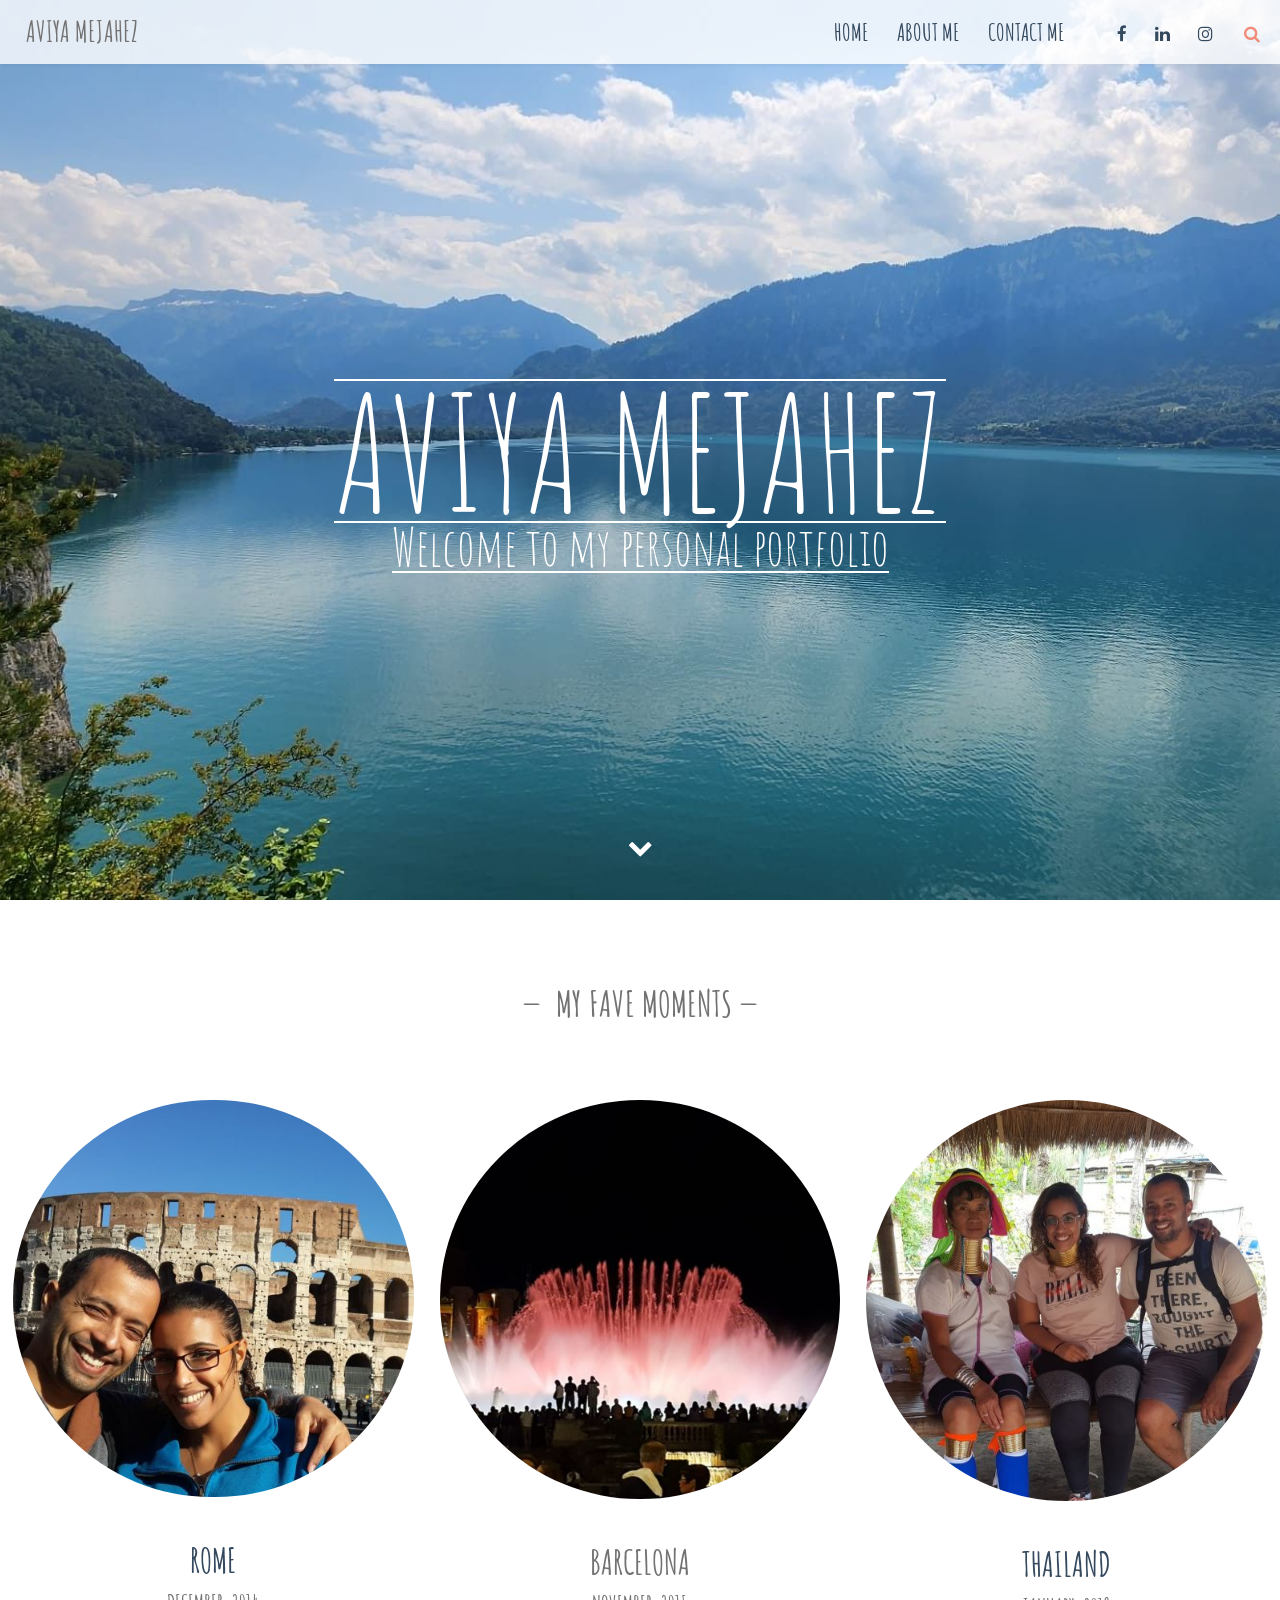
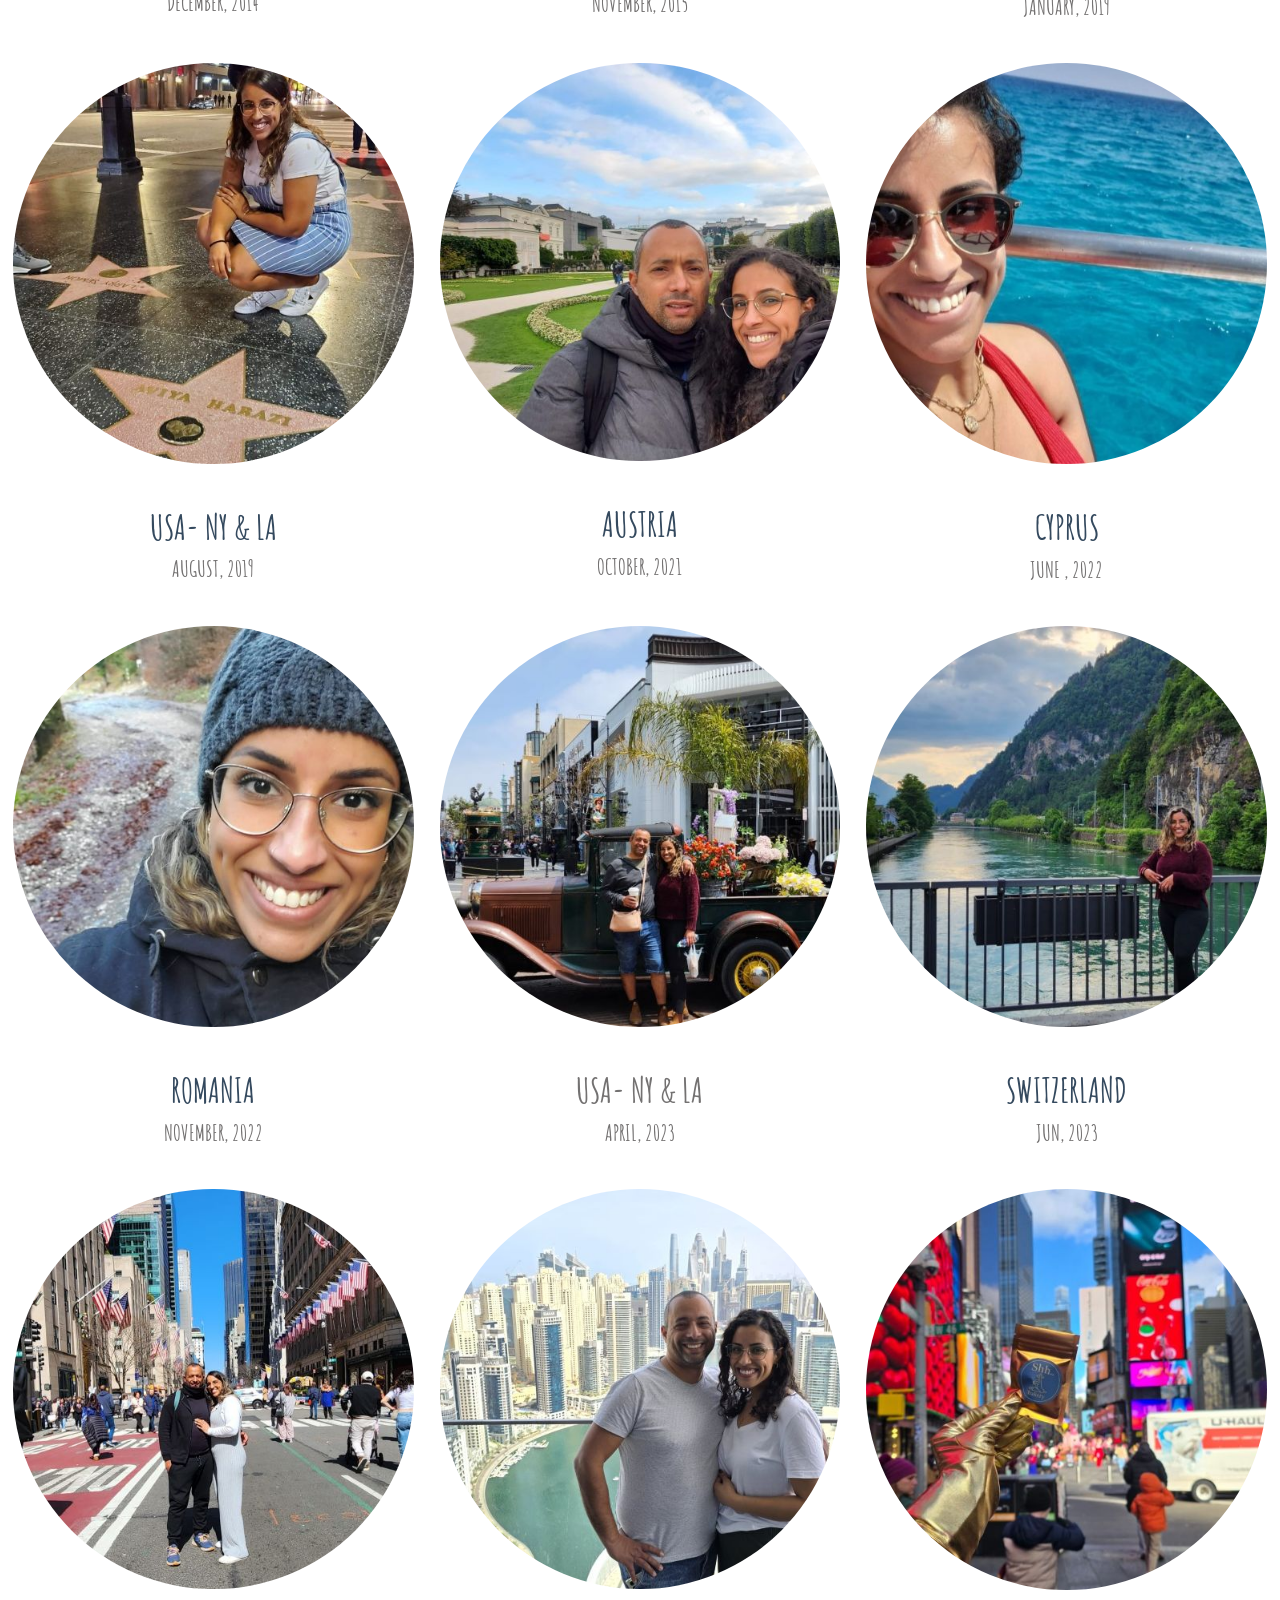
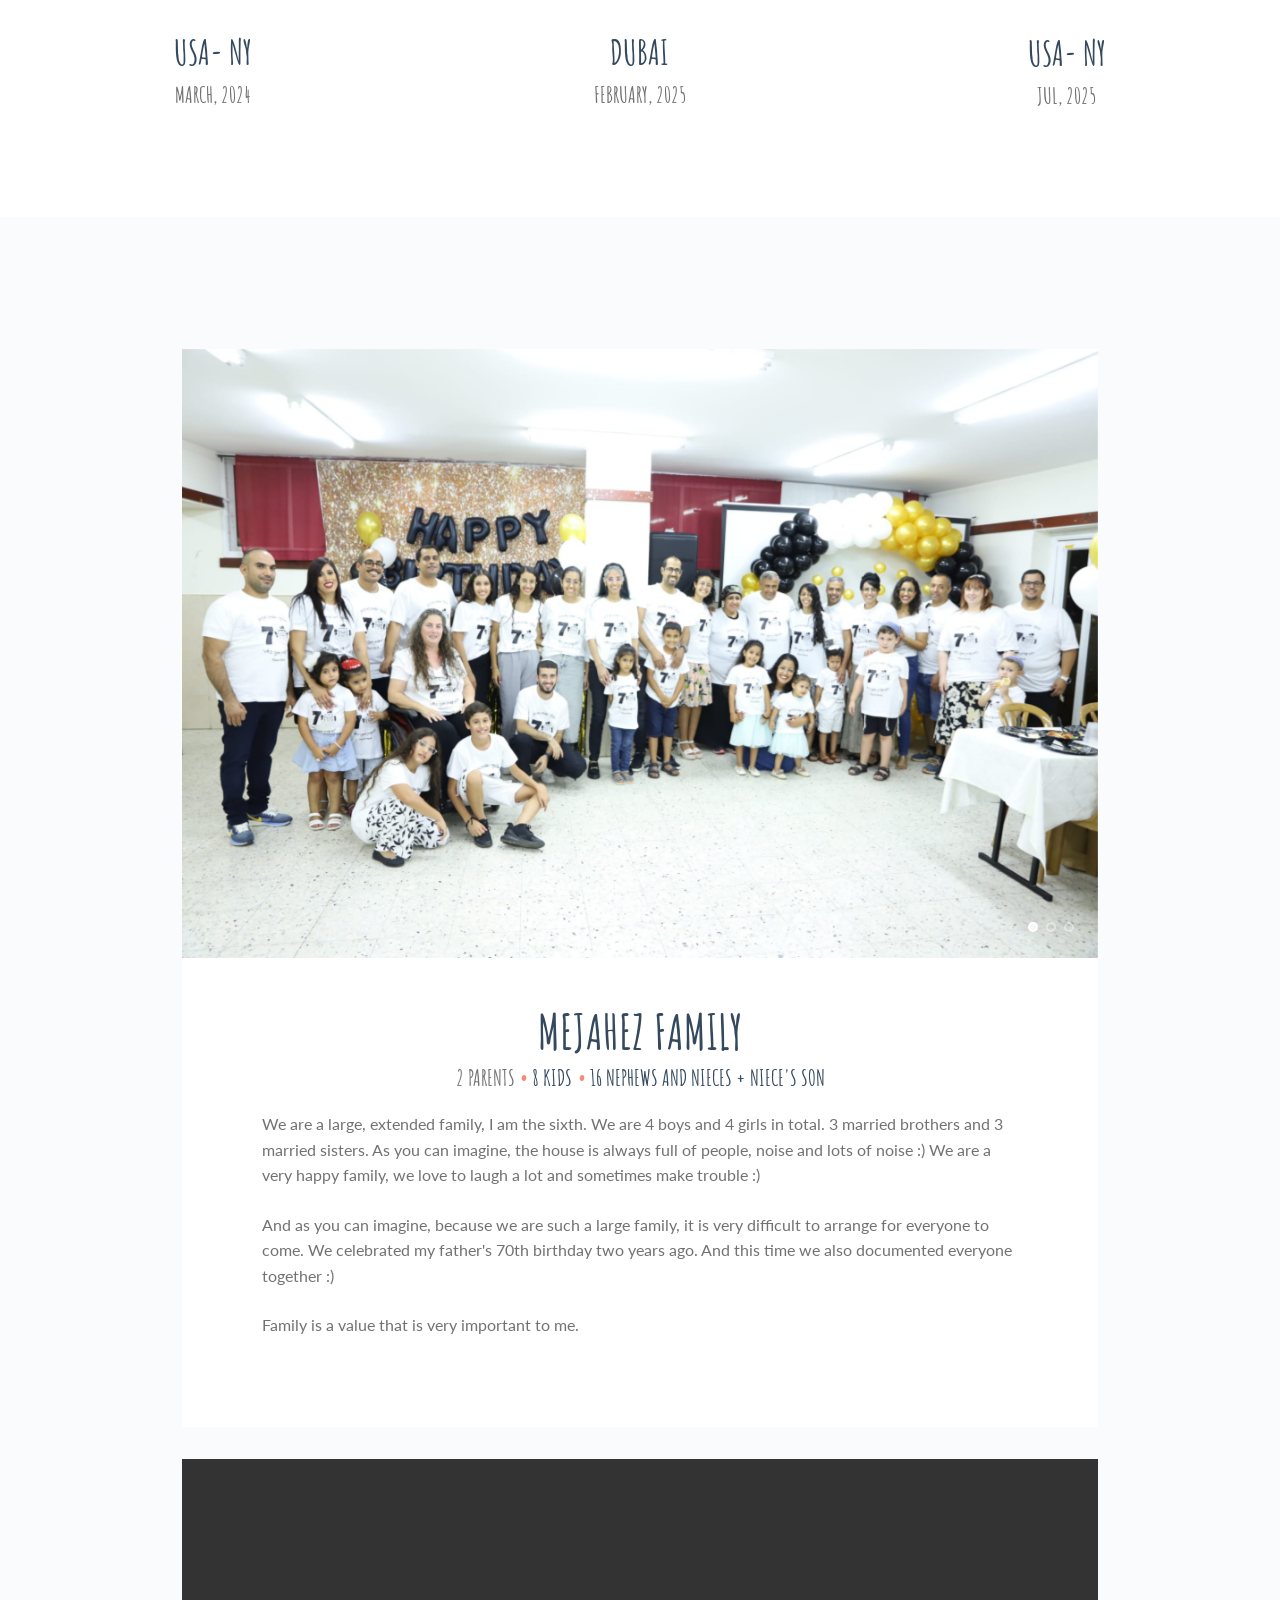
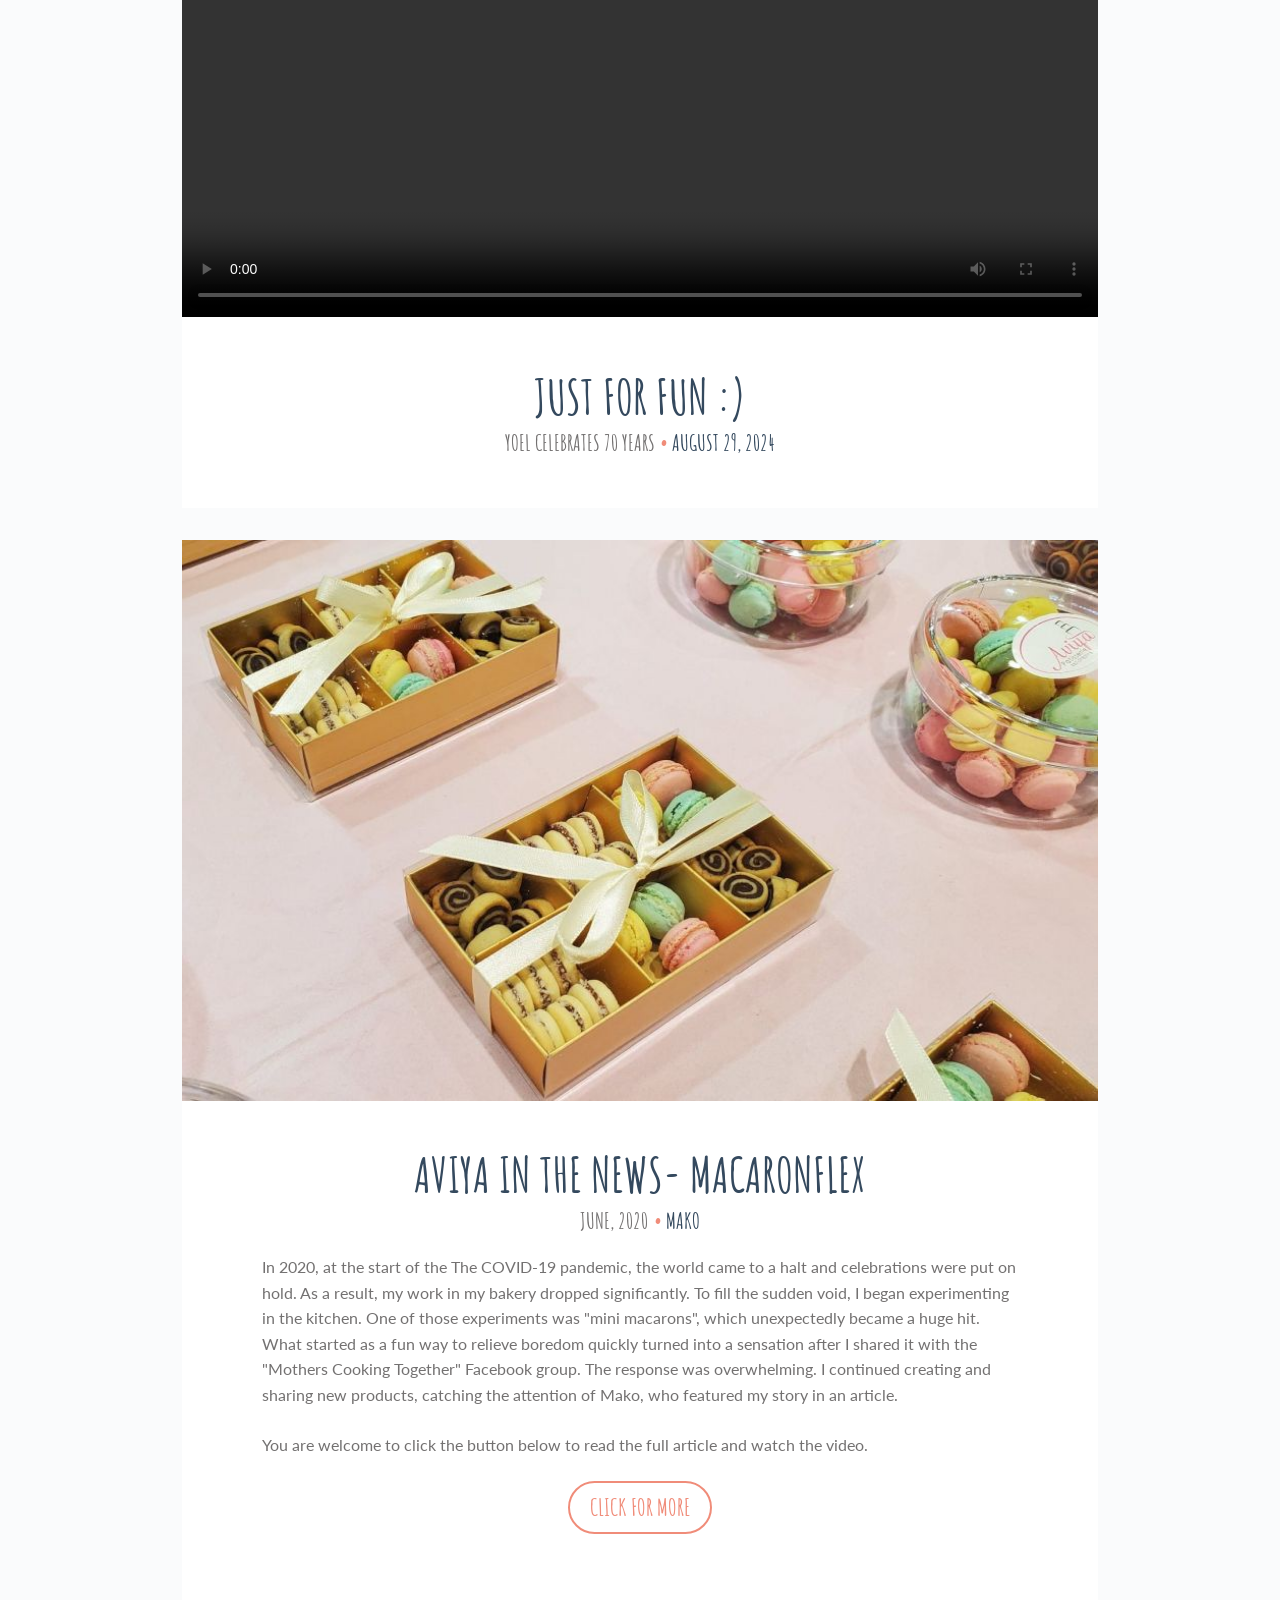
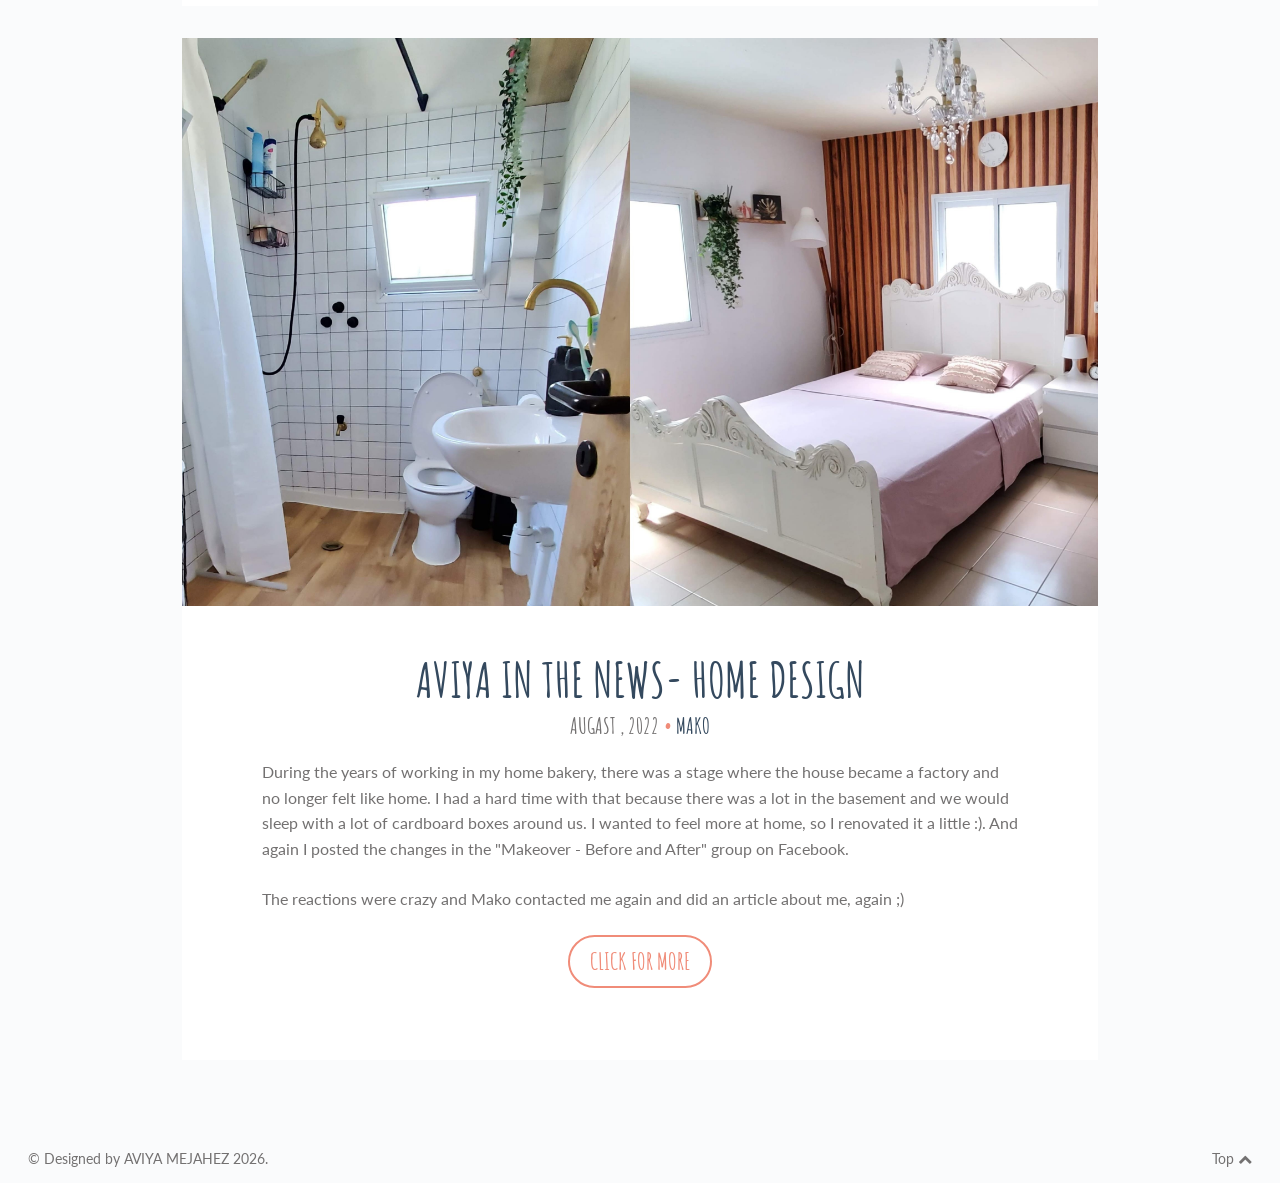
==== commit 0e0f367e: "Add files via upload" ====
--- a/index.html
+++ b/index.html
@@ -10,6 +10,7 @@
     <title>aviya mejahez</title>
     <link rel="icon" type="image/png" href="images/logo.png">
     <meta charset="UTF-8"/>
+	<meta name="viewport" content="width=device-width, initial-scale=1.0">
     <link rel="stylesheet" href="https://stackpath.bootstrapcdn.com/font-awesome/4.7.0/css/font-awesome.min.css"
           type="text/css" media="all"/>
     <link rel="stylesheet" href="https://fonts.googleapis.com/css?family=Amatic+SC%3A400%2C700%7CLato%3A400%2C700%2C400italic%2C700italic&amp;ver=4.9.8"
@@ -478,7 +479,7 @@
 
 
 			        <video width="100%" height="auto" controls>
-  <source src="images/Mejahez.mp4" type="video/mp4">
+  <source src="images/mejahez.mp4" type="video/mp4">
  
 </video>
 
--- a/style.css
+++ b/style.css
@@ -3449,19 +3449,7 @@
 /* ==========================================================================
    14. Media Queries
    ========================================================================== */
-@media screen and (max-width: 480px) {
-    body {
-        font-size: 18px; /* מגדיל את טקסט הבסיס של האתר */
-    }
-    
-    p {
-        font-size: 1.1rem; /* מגדיל פסקאות טקסט, כמו בתיאור המשפחה שמופיע בנייד */
-    }
-
-    h3 a {
-        font-size: 22px; /* מגדיל את הכותרות של המקומות (כמו ROME, AUSTRIA) */
-    }
-}
+
 @media screen and (min-width: 33.75em) {
   /* 540px */
   .related-posts .posts {
@@ -3707,3 +3695,22 @@
 }
 
 /*# sourceMappingURL=style.css.map */
+
+
+
+
+
+
+@media screen and (max-width: 480px) {
+    body {
+        font-size: 12px; /* מגדיל את טקסט הבסיס של האתר */
+    }
+    
+    p {
+        font-size: 1.9rem; /* מגדיל פסקאות טקסט, כמו בתיאור המשפחה שמופיע בנייד */
+    }
+
+    h3 a {
+        font-size: 24px; /* מגדיל את הכותרות של המקומות (כמו ROME, AUSTRIA) */
+    }
+}
--- a/print.css
+++ b/print.css
@@ -44,4 +44,28 @@
 .five_sixth{ width:82.67%; }
 .one_half,.one_third,.two_third,.three_fourth,.one_fourth,.one_fifth,.two_fifth,.three_fifth,.four_fifth,.one_sixth,.five_sixth{ position:relative; margin-right:4%; float:left; }
 .last{ margin-right:0 !important; clear:right; }
-.clearboth {clear:both;display:block;font-size:0;height:0;line-height:0;width:100%;}+.clearboth {clear:both;display:block;font-size:0;height:0;line-height:0;width:100
+
+
+
+
+
+
+
+
+
+
+
+@media screen and (max-width: 480px) {
+    body {
+        font-size: 12px; /* מגדיל את טקסט הבסיס של האתר */
+    }
+    
+    p {
+        font-size: 1.9rem; /* מגדיל פסקאות טקסט, כמו בתיאור המשפחה שמופיע בנייד */
+    }
+
+    h3 a {
+        font-size: 24px; /* מגדיל את הכותרות של המקומות (כמו ROME, AUSTRIA) */
+    }
+}
--- a/ie.css
+++ b/ie.css
@@ -0,0 +1,4022 @@
+@charset "UTF-8";
+/*!
+
+	Theme Name: Itsy
+	Theme URI: http://itsy.mtdemo.meanthemes.com
+	Description: A cutesy little theme
+	Author: MeanThemes
+	Author URI: http://meanthemes.com/
+	License: GNU General Public License version 3.0
+	License URI: http://www.gnu.org/licenses/gpl-3.0.html
+	Version: 1.0.9
+	Tags: light, white, gray, one-column, two-columns, three-columns, four-columns, custom-colors, custom-menu, editor-style, featured-images, full-width-template, theme-options, translation-ready
+  Date Modified: 17th August 2016
+
+==========================================================================
+*/
+/* ==========================================================================
+	Table of Contents
+==========================================================================
+
+	0. Resets
+		0.1. Plugins
+				0.1.1 Contact Form 7
+				0.1.2 Zilla Likes
+				0.1.3 JP Player
+				0.1.4 Flexslider
+		0.2 Tables
+		0.3 Code etc.
+		0.4 Forms
+		0.5 WordPress Defaults
+		0.6 Comments
+
+	1.  Global Styles
+	2.  Sharing & Pagination
+	3.  Single, Home & Archive
+	4.  Search / Archive / Author
+	5.  404
+	6.  Archive Layout
+	7.  Contact
+	8.  Back to top
+	9.  Default Page
+	10. Related
+	11. Header & Footer Widget Areas
+	12. Colors
+	13. Shortcodes
+	14. Media Queries
+
+*/
+/* ==========================================================================
+    0 Resets & Box Sizing
+  ========================================================================== */
+html, body, div, span, object, iframe, h1, h2, h3, h4, h5, h6, p, blockquote, pre, abbr, address, cite, code, del, dfn, em, img, ins, kbd, q, samp, small, strong, sub, sup, var, b, i, dl, dt, dd, ol, ul, li, fieldset, form, label, legend, table, caption, tbody, tfoot, thead, tr, th, td, article, aside, canvas, details, figcaption, figure, footer, header, hgroup, menu, nav, section, summary, time, mark, audio, video {
+  border: 0;
+  font-size: 100%;
+  font: inherit;
+  vertical-align: baseline;
+  margin: 0;
+  padding: 0;
+}
+
+article, aside, details, figcaption, figure, footer, header, hgroup, menu, nav, section {
+  display: block;
+}
+
+blockquote, q {
+  quotes: none;
+}
+
+blockquote:before, blockquote:after, q:before, q:after {
+  content: none;
+}
+
+ins {
+  background-color: #ff9;
+  color: #333;
+  text-decoration: none;
+}
+
+mark {
+  background-color: #ff9;
+  color: #333;
+  font-style: italic;
+  font-weight: 700;
+}
+
+del {
+  text-decoration: line-through;
+}
+
+abbr[title], dfn[title] {
+  border-bottom: 1px dotted;
+  cursor: help;
+}
+
+table {
+  border-collapse: collapse;
+  border-spacing: 0;
+}
+
+hr {
+  display: block;
+  height: 1px;
+  border: 0;
+  border-top: 1px solid #ccc;
+  margin: 1em 0;
+  padding: 0;
+}
+
+input, select {
+  vertical-align: middle;
+}
+
+body {
+  font: 13px/1.231 sans-serif;
+}
+
+select, input, textarea, button {
+  font: 99% sans-serif;
+}
+
+pre, code, kbd, samp {
+  font-family: monospace, sans-serif;
+}
+
+html {
+  overflow-y: scroll;
+}
+
+a:hover, a:active {
+  outline: none;
+}
+
+ul, ol {
+  margin-left: 2em;
+}
+
+ol {
+  list-style-type: decimal;
+}
+
+nav ul, nav li {
+  list-style: none;
+  list-style-image: none;
+  margin: 0;
+}
+
+small {
+  font-size: 85%;
+}
+
+strong, th {
+  font-weight: 700;
+}
+
+td {
+  vertical-align: top;
+}
+
+sub, sup {
+  font-size: 75%;
+  line-height: 0;
+  position: relative;
+}
+
+sup {
+  top: -.5em;
+}
+
+sub {
+  bottom: -.25em;
+}
+
+pre {
+  white-space: pre-wrap;
+  word-wrap: break-word;
+  padding: 1em;
+}
+
+textarea {
+  overflow: auto;
+}
+
+.ie6 legend, .ie7 legend {
+  margin-left: -7px;
+}
+
+input[type="checkbox"] {
+  vertical-align: bottom;
+}
+
+.ie7 input[type="checkbox"] {
+  vertical-align: baseline;
+}
+
+label, input[type="button"], input[type="submit"], input[type="image"], button {
+  cursor: pointer;
+}
+
+button, input, select, textarea {
+  margin: 0;
+}
+
+input:invalid, textarea:invalid {
+  border-radius: 1px;
+  -moz-box-shadow: 0 0 5px red;
+  -webkit-box-shadow: 0 0 5px red;
+  box-shadow: 0 0 5px red;
+}
+
+.no-boxshadow input:invalid, .no-boxshadow textarea:invalid {
+  background-color: #f0dddd;
+}
+
+button {
+  width: auto;
+  overflow: visible;
+}
+
+.ie7 img {
+  -ms-interpolation-mode: bicubic;
+}
+
+input[type="radio"], .ie6 input {
+  vertical-align: text-bottom;
+}
+
+em, i {
+  font-style: oblique;
+}
+
+img {
+  max-width: 100%;
+  height: auto;
+}
+
+* {
+  -webkit-font-smoothing: aliased;
+  -webkit-box-sizing: border-box;
+  -moz-box-sizing: border-box;
+  box-sizing: border-box;
+}
+
+/* ==========================================================================
+		0.1 Plugins
+	========================================================================== */
+/* ==========================================================================
+  0.1.1 - Contact Form 7
+  ========================================================================== */
+body input[type=text].wpcf7-not-valid, body input[type=email].wpcf7-not-valid, body input[type=tel].wpcf7-not-valid, body textarea.wpcf7-not-valid {
+  border: 2px solid #fb4040;
+}
+
+body span.wpcf7-not-valid-tip {
+  display: block;
+  color: #fb4040;
+  border: none;
+  position: relative;
+  top: auto;
+  left: auto;
+  padding: 0;
+  margin-top: 2px;
+  background: none;
+  font-size: 15px;
+}
+
+body div.wpcf7-validation-errors {
+  background: #ffe2e2;
+  border: 2px solid #ff8a8a;
+  color: #fb4040;
+}
+
+body div.wpcf7-response-output {
+  margin: 10px 0 35px 0;
+  padding: 20px;
+  box-sizing: border-box;
+  -webkit-box-sizing: border-box;
+  -moz-box-sizing: border-box;
+}
+
+body .wpcf7-mail-sent-ng {
+  background: #fff2e2;
+  border: 2px solid #ffbc8a;
+  color: #e17731;
+}
+
+body .wpcf7-mail-sent-ok {
+  background: #e8ffe2;
+  border: 2px solid #6fdf51;
+  color: #1ea524;
+}
+
+/* ==========================================================================
+  0.1.2 - Zilla Likes
+  ========================================================================== */
+article .zilla-likes {
+  padding-top: 40px;
+  padding-bottom: 20px;
+  padding-left: 0;
+  text-decoration: none;
+  width: 100%;
+  text-align: center;
+  background: none;
+  font-family: 'Helvetica', Arial, sans-serif;
+  font-size: 20px;
+}
+article .zilla-likes .zilla-likes-count:before {
+  content: '';
+  width: 60px;
+  height: 60px;
+  display: block;
+  background: url(assets/img/zillalikes-on.svg) center center no-repeat;
+  background: url(assets/img/zillalikes-off.svg) center center no-repeat;
+  margin: 0 auto -43px auto;
+}
+article .zilla-likes:hover, article .zilla-likes.active {
+  background: none;
+  padding-left: 0 !important;
+}
+article .zilla-likes:hover .zilla-likes-count:before, article .zilla-likes.active .zilla-likes-count:before {
+  background: url(assets/img/zillalikes-on.svg) center center no-repeat;
+}
+article .zilla-likes:hover .zilla-likes-count:before {
+  -webkit-animation: pulsate 1s ease-in-out;
+  -webkit-animation-iteration-count: infinite;
+}
+
+@-webkit-keyframes pulsate {
+  0% {
+    -webkit-transform: scale(1, 1);
+  }
+  25% {
+    -webkit-transform: scale(0.9, 0.9);
+  }
+  50% {
+    -webkit-transform: scale(1, 1);
+  }
+  75% {
+    -webkit-transform: scale(1.1, 1.1);
+  }
+  100% {
+    -webkit-transform: scale(1, 1);
+  }
+}
+/* Pinterest Pro CSS override */
+.main article:first-of-type a.pib-hover-btn-link {
+  top: 100px !important;
+}
+
+/* ==========================================================================
+	0.1.3 JP Player
+	========================================================================== */
+/*
+ * Skin for jPlayer Plugin (http://jplayer.org/)
+ * jPlayer Version: 2.5.0
+ *
+ * Based on Author: @thelukemcdonald (lukemcdonald.com) implementation and design by @ormanclark (premiumpixels.com).
+ */
+.jp-interface {
+  margin: 0 auto;
+  height: 50px;
+  overflow: hidden;
+  position: relative;
+  background: #272727;
+}
+
+.entry-content-media-audio {
+  position: relative;
+}
+
+article .jp-interface ul,
+article .jp-interface ul li {
+  padding: 0;
+  margin: 0;
+  line-height: 0;
+}
+
+ul.jp-controls,
+.jp-interface ul.jp-controls li {
+  position: absolute;
+  width: 49px;
+  height: 34px;
+}
+
+.jp-interface ul.jp-controls a {
+  display: block;
+  overflow: hidden;
+  text-indent: 100%;
+  white-space: nowrap;
+  overflow: hidden;
+  position: absolute;
+  z-index: 2;
+}
+
+.jp-interface ul.jp-controls a span {
+  display: block;
+  overflow: hidden;
+}
+
+a.jp-play span,
+a.jp-pause span {
+  height: 50px;
+  width: 50px;
+}
+
+a.jp-play span,
+a.jp-pause span {
+  background: url(assets/img/audio.png) 10px -4px no-repeat;
+}
+
+a.jp-pause span {
+  background-position: 10px -66px;
+  display: none;
+}
+
+a.jp-pause:hover span,
+a.jp-play:hover span {
+  opacity: .7;
+}
+
+div.jp-progress {
+  background-color: #5F5F5F;
+  margin: 20px 25px 0 50px;
+}
+
+div.jp-seek-bar {
+  cursor: pointer;
+  height: 100%;
+  width: 0;
+  background-color: #efefef;
+  background: rgba(255, 255, 255, 0.3);
+}
+
+div.jp-seeking-bg {
+  display: none;
+}
+
+div.jp-play-bar {
+  background: rgba(255, 255, 255, 0.3);
+  height: 11px;
+  width: 0;
+}
+
+.jp-audio,
+.jp-video {
+  clear: both;
+}
+
+div.jp-jplayer audio,
+div.jp-jplayer {
+  width: 0;
+  height: 0;
+}
+
+.jp-video .jp-jplayer {
+  height: auto !important;
+}
+
+/* ==========================================================================
+0.1.4 Flexslider
+========================================================================== */
+/*
+* jQuery FlexSlider v2.2.0
+* http://www.woothemes.com/flexslider/
+*
+* Copyright 2012 WooThemes
+* Free to use under the GPLv2 license.
+* http://www.gnu.org/licenses/gpl-2.0.html
+*
+* Contributing author: Tyler Smith (@mbmufffin)
+*/
+/* Browser Resets
+*********************************/
+.flex-container a:active,
+.flexslider a:active,
+.flex-container a:focus,
+.flexslider a:focus {
+  outline: none;
+}
+
+.slides,
+.flex-control-nav,
+.flex-direction-nav {
+  margin: 0;
+  padding: 0;
+  list-style: none;
+}
+
+/* FlexSlider Necessary Styles
+*********************************/
+.flexslider {
+  margin: 0;
+  padding: 0;
+}
+
+.flexslider .slides > li {
+  display: none;
+  -webkit-backface-visibility: hidden;
+}
+
+/* Hide the slides before the JS is loaded. Avoids image jumping */
+.flexslider .slides img {
+  width: 100%;
+  display: block;
+}
+
+.flex-pauseplay span {
+  text-transform: capitalize;
+}
+
+/* Clearfix for the .slides element */
+.slides:after {
+  content: "\0020";
+  display: block;
+  clear: both;
+  visibility: hidden;
+  line-height: 0;
+  height: 0;
+}
+
+html[xmlns] .slides {
+  display: block;
+}
+
+* html .slides {
+  height: 1%;
+}
+
+/* No JavaScript Fallback */
+/* If you are not using another script, such as Modernizr, make sure you
+* include js that eliminates this class on page load */
+.no-js .slides > li:first-child {
+  display: block;
+}
+
+/* FlexSlider MeanThemes Theme
+*********************************/
+.flexslider {
+  margin: 0;
+  position: relative;
+  zoom: 1;
+}
+
+.flexslider > ul.slides, .flexslider ul.slides > li {
+  padding: 0;
+  margin: 0;
+}
+
+.flex-viewport {
+  max-height: 2000px;
+  -webkit-transition: all 1s ease;
+  -moz-transition: all 1s ease;
+  -o-transition: all 1s ease;
+  transition: all 1s ease;
+}
+
+.loading .flex-viewport {
+  max-height: 300px;
+}
+
+.flexslider .slides {
+  zoom: 1;
+}
+
+.carousel li {
+  margin-right: 5px;
+}
+
+/* Direction Nav */
+.flex-direction-nav {
+  *height: 0;
+}
+
+.flex-direction-nav a {
+  text-decoration: none;
+  display: block;
+  width: 40px;
+  height: 40px;
+  margin: -20px 0 0;
+  position: absolute;
+  top: 50%;
+  z-index: 10;
+  overflow: hidden;
+  opacity: 0;
+  cursor: pointer;
+  color: rgba(255, 255, 255, 0.8);
+  -webkit-transition: all .3s ease;
+  -moz-transition: all .3s ease;
+  transition: all .3s ease;
+}
+
+.flex-direction-nav .flex-prev {
+  left: 0;
+}
+
+.flex-direction-nav .flex-next {
+  right: 0;
+  text-align: right;
+}
+
+.flexslider:hover .flex-prev {
+  opacity: 0.7;
+  left: 20px;
+}
+
+.flexslider:hover .flex-next {
+  opacity: 0.7;
+  right: 20px;
+}
+
+.flexslider:hover .flex-next:hover, .flexslider:hover .flex-prev:hover {
+  opacity: 1;
+}
+
+.flex-direction-nav .flex-disabled {
+  opacity: 0 !important;
+  filter: alpha(opacity=0);
+  cursor: default;
+}
+
+.flex-direction-nav a:before {
+  font-family: "FontAwesome";
+  font-size: 40px;
+  display: inline-block;
+  content: '\f104';
+}
+
+.flex-direction-nav a.flex-next:before {
+  content: '\f105';
+}
+
+/* Control Nav */
+.flex-control-nav {
+  position: absolute;
+  right: 20px;
+  bottom: 1em;
+  z-index: 3;
+}
+.flex-control-nav li {
+  display: inline-block;
+}
+.flex-control-nav li a {
+  display: inline-block;
+  width: 10px;
+  height: 10px;
+  margin: 0 4px;
+  text-indent: -999em;
+  border: 2px solid #fff;
+  border-radius: 6px;
+  cursor: pointer;
+  opacity: .4;
+  -webkit-transition: background .5s, opacity .5s;
+  -moz-transition: background .5s, opacity .5s;
+  transition: background .5s, opacity .5s;
+}
+.flex-control-nav li a:hover {
+  opacity: 0.7;
+}
+.flex-control-nav li a.flex-active {
+  background: #fff;
+  background: rgba(255, 255, 255, 0.8);
+  opacity: 1;
+}
+
+.flex-control-thumbs {
+  margin: 5px 0 0;
+  position: static;
+  overflow: hidden;
+}
+
+.flex-control-thumbs li {
+  width: 25%;
+  float: left;
+  margin: 0;
+}
+
+.flex-control-thumbs img {
+  width: 100%;
+  display: block;
+  opacity: .7;
+  cursor: pointer;
+}
+
+.flex-control-thumbs img:hover {
+  opacity: 1;
+}
+
+.flex-control-thumbs .flex-active {
+  opacity: 1;
+  cursor: default;
+}
+
+@media screen and (max-width: 860px) {
+  .flex-direction-nav .flex-prev {
+    opacity: 1;
+    left: 10px;
+  }
+
+  .flex-direction-nav .flex-next {
+    opacity: 1;
+    right: 10px;
+  }
+}
+/* ==========================================================================
+  Zilla Likes
+  ========================================================================== */
+article .zilla-likes {
+  padding-top: 40px;
+  padding-bottom: 20px;
+  padding-left: 0;
+  text-decoration: none;
+  width: 100%;
+  text-align: center;
+  background: none;
+  font-family: 'Helvetica', Arial, sans-serif;
+  font-size: 20px;
+}
+article .zilla-likes .zilla-likes-count:before {
+  content: '';
+  width: 60px;
+  height: 60px;
+  display: block;
+  background: url(assets/img/zillalikes-on.svg) center center no-repeat;
+  background: url(assets/img/zillalikes-off.svg) center center no-repeat;
+  margin: 0 auto -43px auto;
+}
+article .zilla-likes:hover, article .zilla-likes.active {
+  background: none;
+  padding-left: 0 !important;
+}
+article .zilla-likes:hover .zilla-likes-count:before, article .zilla-likes.active .zilla-likes-count:before {
+  background: url(assets/img/zillalikes-on.svg) center center no-repeat;
+}
+article .zilla-likes:hover .zilla-likes-count:before {
+  -webkit-animation: pulsate 1s ease-in-out;
+  -webkit-animation-iteration-count: infinite;
+}
+
+@-webkit-keyframes pulsate {
+  0% {
+    -webkit-transform: scale(1, 1);
+  }
+  25% {
+    -webkit-transform: scale(0.9, 0.9);
+  }
+  50% {
+    -webkit-transform: scale(1, 1);
+  }
+  75% {
+    -webkit-transform: scale(1.1, 1.1);
+  }
+  100% {
+    -webkit-transform: scale(1, 1);
+  }
+}
+.isotope-item {
+  z-index: 2;
+}
+
+.isotope-hidden.isotope-item {
+  pointer-events: none;
+  z-index: 1;
+}
+
+.isotope, .isotope .isotope-item {
+  -webkit-transition-duration: 0.8s;
+  -moz-transition-duration: 0.8s;
+  -ms-transition-duration: 0.8s;
+  -o-transition-duration: 0.8s;
+  transition-duration: 0.8s;
+}
+
+.isotope {
+  -webkit-transition-property: height, width;
+  -moz-transition-property: height, width;
+  -ms-transition-property: height, width;
+  -o-transition-property: height, width;
+  transition-property: height, width;
+}
+
+.isotope .isotope-item {
+  -webkit-transition-property: -webkit-transform, opacity;
+  -moz-transition-property: -moz-transform, opacity;
+  -ms-transition-property: -ms-transform, opacity;
+  -o-transition-property: top, left, opacity;
+  transition-property: transform, opacity;
+}
+
+/* ==========================================================================
+		0.2 Tables
+	========================================================================== */
+table {
+  max-width: 100%;
+}
+
+table, table td, table th {
+  border: 1px solid #ccc;
+  border-collapse: collapse;
+}
+
+table td, table th {
+  padding: 10px;
+}
+
+table th {
+  background: #f3f3f3;
+  font-weight: 700;
+}
+
+table tr:nth-child(odd) td {
+  background: #f9f9f9;
+}
+
+/* ==========================================================================
+			0.3 Code etc.
+	========================================================================== */
+dl {
+  margin: 1.6em 0;
+}
+
+dl dt {
+  float: left;
+  width: 180px;
+  overflow: hidden;
+  clear: left;
+  text-align: right;
+  text-overflow: ellipsis;
+  white-space: nowrap;
+  font-weight: bold;
+  margin-bottom: 1em;
+}
+
+dl dd {
+  margin-left: 200px;
+  margin-bottom: 1em;
+}
+
+.gallery dl {
+  margin: auto;
+}
+.gallery dl dt {
+  float: none;
+  width: auto;
+  overflow: auto;
+  clear: none;
+  text-align: inherit;
+  text-overflow: none;
+  white-space: inherit;
+  font-weight: inherit;
+  margin-bottom: auto;
+}
+.gallery dl dd {
+  margin-left: auto;
+  margin-bottom: auto;
+}
+.gallery dd.wp-caption-text {
+  position: relative;
+  top: 0;
+  left: 0;
+  bottom: 0;
+  width: auto;
+  background: none;
+  margin: auto !important;
+  padding: 0.25em !important;
+}
+
+mark {
+  background-color: #ffc336;
+}
+
+code, tt {
+  padding: 0 4px;
+  font-family: "Courier New", monospace, sans-serif;
+  border: 1px solid #E3EDF3;
+  background: #F7FAFB;
+  border-radius: 2px;
+  display: inline-block;
+}
+
+pre {
+  margin: 0 0 20px 0;
+  border: 1px solid #E3EDF3;
+  width: 96%;
+  padding: 20px;
+  font-family: "Courier New", monospace, sans-serif;
+  white-space: pre;
+  overflow: auto;
+  background: #F7FAFB;
+  border-radius: 3px;
+}
+
+h2 + pre {
+  margin-top: 20px;
+}
+
+pre code, tt {
+  font-size: inherit;
+  white-space: -moz-pre-wrap;
+  white-space: pre-wrap;
+  background: transparent;
+  border: none;
+  padding: 0;
+}
+
+kbd {
+  display: inline-block;
+  margin-bottom: 0.4em;
+  padding: 1px 8px;
+  border: #ccc 1px solid;
+  color: #666;
+  text-shadow: #fff 0 1px 0;
+  font-size: 0.9em;
+  font-weight: bold;
+  background: #f4f4f4;
+  border-radius: 4px;
+  box-shadow: 0 1px 0 rgba(0, 0, 0, 0.2), 0 1px 0 0 #fff inset;
+}
+
+/* ==========================================================================
+		0.Forms
+	========================================================================== */
+::-webkit-input-placeholder {
+  color: #737171;
+}
+
+:-moz-placeholder {
+  /* Firefox 18- */
+  color: #737171;
+}
+
+::-moz-placeholder {
+  /* Firefox 19+ */
+  color: #737171;
+}
+
+:-ms-input-placeholder {
+  color: #737171;
+}
+
+input[type="text"], input[type="url"], input[type="email"],
+input[type="tel"], input[type="password"], textarea {
+  background-color: rgba(0, 0, 0, 0.05);
+  background-color: #efefef;
+  border: none;
+  border-radius: 0;
+  -webkit-appearance: none;
+  outline: none;
+  width: auto;
+  padding: 1em 0.75em;
+  font-size: 19px;
+  font-size: 1.9rem;
+  font-weight: 400;
+  font-family: Helvetica, Arial, sans-serif;
+  width: 100%;
+  color: #737171;
+  -o-transition: all 0.25s ease-in-out;
+  -webkit-transition: all 0.25s ease-in-out;
+  -moz-transition: all 0.25s ease-in-out;
+  transition: all 0.25s ease-in-out;
+}
+
+input[type="submit"], button {
+  -webkit-appearance: none;
+  background-color: transparent;
+  font-size: 20px;
+}
+
+input[type="text"]:hover, input[type="url"]:hover, input[type="email"]:hover,
+input[type="tel"]:hover, input[type="password"]:hover, textarea:hover {
+  color: #737171;
+  background-color: rgba(0, 0, 0, 0.09);
+}
+
+input[type="text"]:focus, input[type="url"]:focus, input[type="email"]:focus,
+input[type="tel"]:focus, input[type="password"]:focus, textarea:focus {
+  color: #737171;
+  box-shadow: none;
+  background-color: rgba(0, 0, 0, 0.11);
+}
+
+select {
+  width: 100%;
+}
+
+input.searchsubmit,
+input[type="submit"].searchsubmit {
+  display: none;
+}
+
+/* ==========================================================================
+    0.5 WordPress Defaults
+  ========================================================================== */
+.alignnone {
+  margin: 5px 0 20px;
+}
+
+a img.alignnone {
+  margin: 5px 20px 20px 0;
+}
+
+a img.aligncenter {
+  display: block;
+  margin-left: auto;
+  margin-right: auto;
+}
+
+.aligncenter,
+div.aligncenter,
+.aligncenter {
+  display: block;
+  margin: 5px auto;
+  clear: both;
+}
+
+.alignright,
+a img.alignright {
+  float: right;
+  margin: 5px 0 20px 20px;
+}
+
+.alignleft,
+a img.alignleft {
+  float: left;
+  margin: 5px 20px 20px 0;
+}
+
+.sticky {
+  font-style: normal;
+}
+
+.gallery-caption {
+  font-style: normal;
+  font-size: 80%;
+}
+
+.bypostauthor .avatar {
+  border-color: #ccc;
+}
+
+.wp-caption-text {
+  position: absolute;
+  top: auto;
+  bottom: 15px;
+  left: 15px;
+  padding: 15px 12px !important;
+  margin: 0 !important;
+  line-height: 1;
+  background: #fff;
+  background: rgba(255, 255, 255, 0.8);
+  font-size: 90% !important;
+  -o-transition: opacity 0.25s ease-in-out;
+  -webkit-transition: opacity 0.25s ease-in-out;
+  -moz-transition: opacity 0.25s ease-in-out;
+  transition: opacity 0.25s ease-in-out;
+}
+.wp-caption-text.featured-text {
+  left: 15px;
+  bottom: 15px;
+}
+
+.wp-caption, .post-image:hover, .flexslider:hover {
+  position: relative;
+}
+.wp-caption:hover .wp-caption-text, .post-image:hover:hover .wp-caption-text, .flexslider:hover:hover .wp-caption-text {
+  opacity: 0;
+}
+
+/* calendar widget */
+#wp-calendar {
+  width: 85%;
+  margin: 0 auto;
+  max-width: 400px;
+  font-size: 13px;
+  font-size: 1.3rem;
+  font-family: 'Amatic SC', Arial, Verdana, sans-serif;
+  font-weight: 900;
+}
+
+#wp-calendar caption {
+  text-align: center;
+  font-size: 18px;
+  font-size: 1.8rem;
+  margin-top: 10px;
+  margin-bottom: 15px;
+}
+
+#wp-calendar thead {
+  font-size: 13px;
+  font-size: 1.3rem;
+}
+
+#wp-calendar thead th, #wp-calendar td {
+  border: none;
+}
+
+#wp-calendar thead th {
+  padding-bottom: 10px;
+  font-weight: 700;
+  text-align: center;
+  padding: 8px;
+  background: none;
+  border-bottom: 1px solid #ccc;
+  border-bottom: 1px solid rgba(0, 0, 0, 0.15);
+}
+
+#wp-calendar tbody {
+  color: #414141;
+}
+
+table#wp-calendar td {
+  background: none;
+}
+
+#wp-calendar tbody td {
+  background: none;
+  border: none;
+  text-align: center;
+  padding: 5px;
+}
+
+#wp-calendar td a {
+  background: #ccc;
+  display: inline-block;
+  color: #000;
+  display: block;
+  margin: auto;
+  padding: 4px;
+  width: 25px;
+  height: 25px;
+  line-height: 19px;
+  margin-top: -2px;
+}
+
+#wp-calendar td#today {
+  position: relative;
+  padding-top: 6px;
+}
+
+#wp-calendar td#today:before {
+  position: absolute;
+  left: 0;
+  top: 0;
+  content: '';
+  display: block;
+  margin: 2px auto 0 auto;
+  border-radius: 50px;
+  padding: 0;
+  width: 28px;
+  height: 25px;
+  line-height: 20px;
+  color: #000;
+}
+
+#wp-calendar tfoot a {
+  display: inline-block;
+  padding: 0;
+  background: none;
+}
+
+#wp-calendar tbody tr td.pad:hover {
+  background: none;
+}
+
+#wp-calendar tbody .pad {
+  background: none;
+}
+
+#wp-calendar tfoot #next {
+  font-size: 12px;
+  font-size: 1.2rem;
+  text-transform: uppercase;
+  text-align: right;
+  white-space: nowrap;
+}
+
+#wp-calendar tfoot #prev a {
+  font-size: 12px;
+  font-size: 1.2rem;
+  text-transform: uppercase;
+  white-space: nowrap;
+}
+
+/* ==========================================================================
+	0.6 Comments
+==========================================================================
+*/
+h3#respond-title {
+  margin-bottom: 0.35em;
+}
+
+.author-avatar img {
+  width: 50px;
+  height: 50px;
+  -webkit-box-sizing: content-box;
+  -moz-box-sizing: content-box;
+  box-sizing: content-box;
+  border-radius: 100px;
+}
+
+.author-avatar.avatar-small img {
+  width: 25px;
+  height: 25px;
+}
+
+.comments-wrapper {
+  position: relative;
+  z-index: 1;
+  padding-top: 0;
+  margin-top: 2em;
+}
+
+p.form-submit {
+  margin-bottom: 0;
+}
+
+#comments {
+  display: inline-block;
+  width: 100%;
+}
+#comments h5#respond {
+  margin-top: 30px;
+}
+#comments h5#respond span {
+  color: #f08c79;
+}
+#comments .url, #comments .comment-date {
+  text-decoration: none;
+  margin-top: -0.75em;
+  display: block;
+}
+#comments .url {
+  font-size: 120%;
+}
+#comments .comment-date {
+  margin-top: 0;
+  margin-bottom: -1em;
+  font-size: 80%;
+}
+#comments .commentlist, #comments .commentlist ul {
+  list-style-type: none;
+  padding: 0;
+  margin: 0;
+}
+#comments .commentlist {
+  padding-top: 0;
+  padding-bottom: 1em;
+  margin-bottom: 2em;
+  border-bottom: 1px solid rgba(0, 0, 0, 0.05);
+}
+#comments .commentlist li {
+  display: table;
+  width: 100%;
+  margin-top: 20px;
+}
+#comments .commentlist li .comment-date {
+  border: none;
+  padding: 8px 0 4px 0;
+  display: block;
+}
+#comments .commentlist li .comment-reply-link {
+  display: inline-block;
+  margin-top: 0;
+  font-size: 70%;
+  padding: 0.35em 1.25em;
+}
+#comments .commentlist li .author-avatar, #comments .commentlist li .comment-body {
+  display: table-cell;
+  vertical-align: top;
+}
+#comments .commentlist li .author-avatar {
+  width: 60px;
+}
+#comments .commentlist ul {
+  padding: 20px 0 0 40px;
+  position: relative;
+  display: block;
+}
+#comments .commentlist ul li {
+  padding: 20px 0;
+  margin: 0 0 20px 0;
+  border-top: 3px solid rgba(0, 0, 0, 0.05);
+  display: table;
+}
+#comments .commentlist ul li .author-avatar, #comments .commentlist ul li .comment-body {
+  display: table-cell;
+}
+#comments .commentlist ul li:first-child {
+  border-top: none;
+}
+#comments .commentlist .commentlist li:first-child li,
+#comments .commentlist .commentlist ul li {
+  border-top: 1px solid rgba(0, 0, 0, 0.05);
+}
+#comments label, #comments label + .required {
+  position: absolute;
+  left: -9999em;
+}
+
+input#author, input#email, input#url {
+  max-width: 500px;
+}
+
+textarea#comment {
+  height: 250px;
+}
+
+button:hover, input[type="submit"]:hover {
+  opacity: 0.8;
+}
+
+/* ==========================================================================
+	1. Global
+	========================================================================== */
+header.header, .widget, .post, .comments-wrapper, .author-wrap, .related-posts {
+  border: 1px solid #efefef;
+}
+
+.related-posts .post, .home-sticky .post {
+  border: none;
+}
+
+html {
+  -webkit-text-size-adjust: none;
+  -webkit-font-smoothing: antialiased;
+  text-rendering: optimizeLegibility;
+  font-size: 62.5%;
+  height: 100%;
+}
+
+body {
+  margin: 0;
+  padding: 0;
+  height: 100%;
+  color: #737171;
+}
+
+.widget input.searchsubmit {
+  display: none;
+}
+
+a, .basic-item a h2, a h1, a h2 {
+  text-decoration: none;
+  -o-transition: all 0.25s ease-in-out;
+  -webkit-transition: all 0.25s ease-in-out;
+  -moz-transition: all 0.25s ease-in-out;
+  transition: all 0.25s ease-in-out;
+}
+
+/* GPU Enhanced */
+body.overlay-active header.header, body.overlay-active .wrap,
+.pagination li a:before, .share-overlay, .post-image a, .post-image a:hover {
+  -webkit-transform: translatez(0);
+  -moz-transform: translatez(0);
+  -ms-transform: translatez(0);
+  -o-transform: translatez(0);
+  transform: translatez(0);
+}
+
+.side {
+  -webkit-transform: translate3d(0, 0, 0);
+}
+
+.blur-enabled #topsearch {
+  background: rgba(255, 255, 255, 0.85);
+}
+
+.sidebar-off .wrap.full-wrap, .sidebar-off.sidebar-switch .wrap.full-wrap {
+  max-width: 916px;
+  padding: 0;
+}
+.sidebar-off .wrap.full-wrap .main-wrap, .sidebar-off.sidebar-switch .wrap.full-wrap .main-wrap {
+  width: 100%;
+  float: none;
+}
+
+#topsearch {
+  display: none;
+  -webkit-overflow-scrolling: touch;
+  position: fixed;
+  top: 0;
+  left: 0;
+  width: 100%;
+  height: 100%;
+  overflow: auto;
+  background-color: #fff;
+  background: rgba(255, 255, 255, 0.85);
+  z-index: 99;
+  padding: 1em;
+  margin: 0;
+  text-align: center;
+  color: #737171;
+}
+#topsearch .table {
+  display: table;
+  width: 100%;
+  height: 100%;
+}
+#topsearch .table .table-cell {
+  width: 100%;
+  display: table-cell;
+  vertical-align: middle;
+}
+#topsearch .search-trigger {
+  position: absolute;
+  top: 20px;
+  right: 20px;
+  color: #737171;
+  font-size: 20px;
+  padding: 10px;
+}
+#topsearch input.s {
+  background-color: transparent;
+  font-size: 30px;
+  border-bottom: 1px solid #f08c79;
+  max-width: 800px;
+}
+#topsearch input.s::-webkit-input-placeholder {
+  color: #737171;
+}
+#topsearch input.s:-moz-placeholder {
+  color: #737171;
+}
+#topsearch input.s::-moz-placeholder {
+  color: #737171;
+}
+#topsearch input.s:-ms-input-placeholder {
+  color: #737171;
+}
+
+header.header {
+  position: relative;
+  display: block;
+  width: 100%;
+  box-shadow: 0 0 5px 0 rgba(0, 0, 0, 0.07);
+  z-index: 6;
+}
+header.header i.fa {
+  font-size: 17px;
+  display: inline-block;
+  vertical-align: middle;
+}
+header.header:before {
+  content: '';
+  position: absolute;
+  top: 0;
+  left: 0;
+  width: 100%;
+  height: 100%;
+}
+header.header .header-wrap {
+  position: relative;
+  display: table;
+  width: 100%;
+  max-width: 1330px;
+  padding: 1em;
+  margin: 0 auto;
+}
+header.header a.search-trigger, header.header a.menu-trigger {
+  display: table-cell;
+  vertical-align: middle;
+  width: 20px;
+  padding: 5px 7px;
+}
+header.header a.search-trigger, header.header a.menu-trigger, header.header .logo {
+  position: relative;
+  z-index: 5;
+}
+header.header nav {
+  text-align: right;
+  position: absolute;
+  left: -9999em;
+  opacity: 0;
+  -o-transition: opacity 0.25s ease-in-out;
+  -webkit-transition: opacity 0.25s ease-in-out;
+  -moz-transition: opacity 0.25s ease-in-out;
+  transition: opacity 0.25s ease-in-out;
+}
+header.header nav ul li {
+  display: inline;
+  margin-left: 1em;
+  position: relative;
+}
+header.header nav ul li ul {
+  display: none;
+}
+header.header nav ul li:first-child {
+  margin-left: 0;
+}
+header.header .logo, header.header .nav-trigger {
+  display: table-cell;
+  vertical-align: middle;
+}
+header.header .logo {
+  width: 200px;
+}
+header.header .site-tagline {
+  margin-top: 0.35em;
+}
+
+.js .blur-enabled.menu-active header.header nav#nav {
+  background-color: rgba(255, 255, 255, 0.85);
+}
+
+body.menu-active .wrap, body.menu-active .hero, body.menu-active .home-sticky {
+  -webkit-filter: blur(10px);
+}
+body.menu-active header.header {
+  position: fixed;
+  top: 0;
+  left: 0;
+  width: 100%;
+  z-index: 5;
+}
+body.menu-active header.header nav#nav {
+  -webkit-overflow-scrolling: touch;
+  position: fixed;
+  top: 0;
+  left: 0;
+  width: 100%;
+  height: 100%;
+  overflow: auto;
+  background-color: #fff;
+  background-color: rgba(255, 255, 255, 0.95);
+  z-index: 5;
+  padding: 3em 1em;
+  margin: 0;
+  text-align: center;
+  color: #737171;
+  display: block;
+  opacity: 1;
+  -o-transition: opacity 0.25s ease-in-out;
+  -webkit-transition: opacity 0.25s ease-in-out;
+  -moz-transition: opacity 0.25s ease-in-out;
+  transition: opacity 0.25s ease-in-out;
+  font-size: 190%;
+}
+body.menu-active header.header nav#nav ul li.menu-inline, body.menu-active header.header nav#nav ul li.menu-inline:hover, body.menu-active header.header nav#nav ul li ul li, body.menu-active header.header nav#nav ul li ul li:hover {
+  display: inline-block;
+}
+body.menu-active header.header nav#nav ul li ul {
+  padding-bottom: 1em;
+}
+body.menu-active header.header nav#nav ul li, body.menu-active header.header nav#nav ul li:hover {
+  display: block;
+  margin: 0;
+}
+body.menu-active header.header nav#nav ul li a, body.menu-active header.header nav#nav ul li:hover a {
+  display: block;
+  padding: 0.25em 1em;
+}
+body.menu-active header.header nav#nav ul ul {
+  display: block;
+  font-size: 80%;
+  background-color: transparent;
+}
+body.menu-active header.header nav#nav ul ul li a:before {
+  content: ' - ';
+}
+body.menu-active header.header nav#nav .table {
+  display: table;
+  width: 100%;
+  height: 100%;
+}
+body.menu-active header.header nav#nav .table .table-cell {
+  width: 100%;
+  display: table-cell;
+  vertical-align: middle;
+}
+
+body.sticky-menu .hero {
+  padding-top: 4em;
+}
+body.sticky-menu.hero-off .home-sticky {
+  margin-top: 4em;
+}
+body.sticky-menu header.header {
+  position: fixed;
+  top: 0;
+  left: 0;
+  width: 100%;
+}
+body.sticky-menu header.header:before {
+  opacity: 0.8;
+}
+body.sticky-menu a.menu-trigger, body.sticky-menu a.search-trigger {
+  z-index: 5;
+}
+body.sticky-menu .site-title {
+  z-index: 5;
+  position: relative;
+}
+body.sticky-menu .wrap.full-wrap {
+  padding-top: 6.5em;
+}
+
+.wrap {
+  padding-left: 1em;
+  padding-right: 1em;
+}
+
+.inner {
+  padding: 3em 2em;
+}
+
+footer.footer {
+  padding: 4em 2em;
+  display: table;
+  width: 100%;
+  text-align: center;
+}
+
+.width-cap {
+  max-width: 820px;
+  margin: 0 auto;
+}
+
+.side {
+  -o-transition: all 0.25s ease-in-out;
+  -webkit-transition: all 0.25s ease-in-out;
+  -moz-transition: all 0.25s ease-in-out;
+  transition: all 0.25s ease-in-out;
+  padding: 2em 1em 1em 1em;
+  position: relative;
+  z-index: 1;
+}
+.side ul {
+  list-style: none;
+  padding: 0;
+  margin: 0;
+}
+.side ul ul {
+  padding-left: 1em;
+  font-size: 95%;
+}
+.side ul li {
+  margin-top: 0.5em;
+}
+.side ul li.first-child {
+  margin-top: 0;
+}
+.side .widget {
+  border-radius: 3px;
+  padding: 1.5em 2em;
+  margin-bottom: 2em;
+}
+.side .widget ul li {
+  display: block;
+}
+.side .widget .socials {
+  text-align: center;
+}
+.side .widget h4 {
+  margin-bottom: 0.6em;
+}
+
+/* ==========================================================================
+	2. Sharing & Pagination
+	========================================================================== */
+.sharer {
+  text-align: center;
+}
+.sharer li {
+  padding-top: 1em;
+}
+.sharer li span {
+  display: none;
+}
+.sharer li .twitter {
+  color: #55acee;
+}
+.sharer li .facebook {
+  color: #3c599f;
+}
+.sharer li .pinterest {
+  color: #cb2027;
+}
+.sharer li .googleplus {
+  color: #c63d2d;
+}
+
+/* Layout Sharer differntly if JavaScript is enabled */
+.js .share-overlay.show {
+  display: table;
+  opacity: 0;
+}
+
+body.overlay-active header.header, body.overlay-active .wrap, body.overlay-active .hero, body.overlay-active .home-sticky {
+  -webkit-filter: blur(10px);
+}
+
+.js .blur-enabled .share-overlay {
+  background-color: rgba(255, 255, 255, 0.85);
+}
+
+.js .share-overlay {
+  -webkit-overflow-scrolling: touch;
+  position: fixed;
+  top: 0;
+  left: 0;
+  width: 100%;
+  height: 100%;
+  overflow: auto;
+  background-color: #fff;
+  background-color: rgba(255, 255, 255, 0.95);
+  z-index: 99;
+  padding: 1em;
+  margin: 0;
+  text-align: center;
+  color: #737171;
+  display: none;
+}
+.js .share-overlay .share-close {
+  position: absolute;
+  top: 20px;
+  right: 20px;
+  color: #737171;
+  font-size: 20px;
+  padding: 10px;
+}
+.js .share-overlay .meta.sharer {
+  padding: 0;
+  margin: 0 auto;
+  border: none;
+  display: table;
+  table-layout: fixed;
+  width: 100%;
+  max-width: 240px;
+}
+.js .share-overlay .meta.sharer:before {
+  display: none;
+}
+.js .share-overlay .share-inner {
+  display: table-cell;
+  width: 100%;
+  vertical-align: middle;
+}
+.js .share-overlay .share-inner h1 {
+  margin-bottom: 0.5em;
+}
+.js .share-overlay li {
+  display: table-cell;
+}
+.js .share-overlay li:before {
+  content: '';
+}
+.js .share-overlay li a {
+  color: #737171;
+  font-size: 20px;
+  padding: 10px;
+}
+
+span.i {
+  position: absolute;
+  left: -9999em;
+}
+
+.next-last.square a {
+  color: #fff;
+  font-size: 40px;
+}
+.next-last.square a:hover {
+  color: #fff;
+}
+
+.full-width .square.older-posts, .full-width .square.newer-posts {
+  width: 50%;
+}
+
+.single-post .pagination li {
+  width: 33.33333%;
+}
+
+.pagination {
+  text-align: center;
+  margin-top: 2em;
+  margin-bottom: 2em;
+}
+.pagination ul {
+  display: table;
+  width: 100%;
+}
+.pagination li {
+  display: table-cell;
+  width: 50%;
+  text-align: center;
+}
+.pagination li.share-link a {
+  background: #34495e;
+}
+.pagination li span.inactive, .pagination li .span.inactive:hover {
+  position: relative;
+  display: inline-block;
+  line-height: 65px;
+  width: 100%;
+  height: 65px;
+  background: #000;
+  color: #fff;
+  font-size: 18px;
+  opacity: 0.05;
+}
+.pagination li a {
+  position: relative;
+  display: inline-block;
+  line-height: 65px;
+  width: 100%;
+  height: 65px;
+  background: #f08c79;
+  color: #fff;
+  font-size: 18px;
+}
+.pagination li a:before {
+  position: absolute;
+  top: 0;
+  left: 0;
+  width: 100%;
+  height: 100%;
+  content: '';
+  background: #000;
+  opacity: 0;
+  z-index: 1;
+  -o-transition: opacity 0.25s ease-in-out;
+  -webkit-transition: opacity 0.25s ease-in-out;
+  -moz-transition: opacity 0.25s ease-in-out;
+  transition: opacity 0.25s ease-in-out;
+}
+.pagination li a .fa {
+  z-index: 2;
+  position: relative;
+}
+.pagination li a:hover {
+  color: #fff;
+  background: #000;
+}
+.pagination li a:hover:before {
+  opacity: 0.2;
+}
+
+.page-pagination {
+  padding: 0.5em;
+  margin-bottom: 1em;
+  font-size: 80%;
+  border: 1px solid rgba(0, 0, 0, 0.15);
+}
+
+/* ==========================================================================
+	3. Single, Home & Archive
+	========================================================================== */
+.js .hero {
+  position: fixed;
+  height: 100%;
+  z-index: 4;
+}
+
+h2.home-sticky-title, h2.home-blog-title {
+  margin-bottom: 1em;
+  text-align: center;
+}
+h2.home-sticky-title:before, h2.home-blog-title:before {
+  content: '— ';
+  display: inline-block;
+  padding-right: 0.4em;
+}
+h2.home-sticky-title:after, h2.home-blog-title:after {
+  content: ' —';
+  display: inline-block;
+  padding-left: 0.2em;
+}
+
+h2.home-blog-title {
+  margin-top: -1.25em;
+  margin-bottom: 1.5em;
+}
+
+.home-sticky {
+  padding: 2em 0;
+  text-align: center;
+  display: inline-block;
+  width: 100%;
+}
+.home-sticky .home-sticky-post {
+  max-width: 100%;
+  display: block;
+  float: left;
+}
+
+.hero {
+  background-repeat: no-repeat;
+  background-size: cover;
+  background-position: center center;
+  height: 450px;
+  position: relative;
+  display: table;
+  width: 100%;
+}
+.hero .hero-inner {
+  display: table-cell;
+  width: 100%;
+  vertical-align: middle;
+}
+.hero .hero-inner .inner {
+  max-width: 1400px;
+  display: block;
+  margin: 0 auto;
+}
+.hero .hero-inner span.border {
+  display: inline-block;
+  width: auto;
+  padding: 6px 0;
+}
+.hero .hero-inner span.border.border-top {
+  border-top: 2px solid #fff;
+}
+.hero .hero-inner span.border.border-bottom {
+  border-bottom: 2px solid #fff;
+}
+.hero .more-arrow {
+  display: block;
+  text-align: center;
+  position: absolute;
+  bottom: 0;
+  left: 0;
+  width: 100%;
+  padding: 40px 2em;
+}
+.hero .more-arrow:hover {
+  opacity: 0.7;
+}
+.hero .more-arrow .fa {
+  color: #fff;
+  font-size: 25px;
+}
+.hero .more-arrow span {
+  position: absolute;
+  left: -9999em;
+}
+
+.wrap {
+  padding-top: 2em;
+}
+
+.post {
+  position: relative;
+}
+.post .featured {
+  background: url(assets/img/featured.svg) 100% 100% no-repeat;
+  background-size: 95% auto;
+  position: absolute;
+  bottom: 0;
+  right: 0;
+  width: 39px;
+  height: 39px;
+  border-radius: 4px;
+}
+.post h2.entry-title, .post h1 {
+  text-align: center;
+}
+
+.page h1 {
+  margin-bottom: 0.5em;
+  text-align: left;
+}
+
+.page blockquote, .single blockquote {
+  margin-top: 1em;
+}
+
+.main-archive .post {
+  margin-bottom: 2em;
+}
+.main-archive .post.home-sticky-post {
+  margin-bottom: 0;
+}
+.main-archive .post {
+  position: relative;
+}
+.main-archive .post .content-aside {
+  -o-transition: opacity 0.25s ease-in-out;
+  -webkit-transition: opacity 0.25s ease-in-out;
+  -moz-transition: opacity 0.25s ease-in-out;
+  transition: opacity 0.25s ease-in-out;
+}
+.main-archive .post .content-aside:hover {
+  opacity: 0.7;
+}
+.main-archive .post blockquote {
+  margin-top: 1.5em;
+}
+
+.post-content {
+  display: inline-block;
+  width: 100%;
+}
+
+.post-image {
+  display: block;
+  position: relative;
+  z-index: 3;
+  background: #fff;
+}
+.post-image a:hover img {
+  opacity: 0.85;
+}
+.post-image img {
+  display: block;
+  width: 100%;
+}
+
+.post-status {
+  display: block;
+  text-align: center;
+  padding: 3em 0 0 0;
+}
+.post-status blockquote, .post-status iframe {
+  margin: 0 auto !important;
+  display: block;
+}
+
+.part-link {
+  margin-top: 2em;
+  margin-bottom: 2em;
+}
+.part-link .more-link {
+  max-width: 12em;
+}
+
+.single .content-quote {
+  margin-top: 1em;
+}
+
+.single .main {
+  position: relative;
+}
+.single .main .jp-interface {
+  z-index: 1;
+}
+
+.meta.bottom, .meta.sharer {
+  width: 100%;
+  border-bottom: none;
+  padding: 0.75em 0 1.75em 0;
+}
+
+.meta {
+  list-style: none;
+  display: table;
+  margin: 0 auto 0 auto;
+}
+.meta.bottom {
+  margin-bottom: 0;
+  padding-bottom: 0;
+  text-align: center;
+}
+.meta li {
+  display: inline-block;
+  vertical-align: middle;
+  margin-left: 0.25em;
+}
+.meta li:first-child {
+  margin-left: 0;
+}
+.meta li:before {
+  content: " • ";
+  color: #f08c79;
+}
+.meta li:first-child:before {
+  content: " ";
+}
+
+.more-link {
+  border: 2px solid #f08c79 !important;
+  padding: 0.35em 0.75em 0.4em 0.75em;
+  line-height: 1.3;
+  display: block;
+  vertical-align: middle;
+  border-radius: 10em;
+  max-width: 6em;
+  text-align: center;
+  margin: 2em auto 0 auto;
+}
+.more-link:hover {
+  border: 2px solid #34495e !important;
+}
+
+p + .more-link {
+  margin-top: 0;
+}
+
+.author-wrap {
+  padding: 3.5em 2em 3.5em 2em;
+}
+
+.author-wrap, .author-enhanced {
+  display: table;
+  width: 100%;
+  text-align: center;
+  margin: 2em 0;
+}
+.author-wrap h6, .author-enhanced h6 {
+  margin-bottom: -0.5em;
+}
+.author-wrap a:hover, .author-enhanced a:hover {
+  opacity: 0.7;
+}
+.author-wrap .author-avatar img, .author-enhanced .author-avatar img {
+  width: 95px;
+  height: 95px;
+  margin-bottom: 10px;
+  border: none;
+}
+.author-wrap .author-socials, .author-enhanced .author-socials {
+  padding: 10px 7px;
+  opacity: 0.3;
+}
+.author-wrap .author-socials span, .author-enhanced .author-socials span {
+  position: absolute;
+  left: -9999em;
+}
+
+/* ==========================================================================
+	4. Search / Archive / Author
+	========================================================================== */
+h1.searching {
+  text-align: center;
+}
+
+h1.searching + p {
+  text-align: center;
+  opacity: 0.5;
+}
+
+h1.searching + p:last-of-type {
+  margin-bottom: 0;
+}
+
+.post.result {
+  margin-top: 0;
+}
+
+.post.post-result a:hover {
+  opacity: 0.7;
+}
+
+.author-wrap .author-avatar img, .author-enhanced .author-avatar img {
+  box-shadow: 0 0 6px rgba(0, 0, 0, 0.2);
+}
+
+.author-enhanced {
+  text-align: center;
+}
+.author-enhanced h1.searching + p:last-of-type {
+  margin-bottom: 1em;
+}
+.author-enhanced .author-socials {
+  color: #34495e;
+  opacity: 0.3;
+}
+
+/* ==========================================================================
+	5. 404
+	========================================================================== */
+.error404 article {
+  text-align: center;
+}
+
+/* ==========================================================================
+	6. Archive Layout
+	========================================================================== */
+.archive-layout {
+  display: table;
+  width: 100%;
+  padding-bottom: 2em;
+}
+
+/* ==========================================================================
+	7. Contact
+	========================================================================== */
+#map {
+  display: table;
+  width: 100%;
+  height: 200px;
+}
+#map img {
+  max-width: inherit;
+}
+
+/* ==========================================================================
+	8. Back to top
+	========================================================================== */
+#btt {
+  padding-top: 1em;
+  display: block;
+}
+
+/* ==========================================================================
+	 9. Default Page
+	========================================================================== */
+.single-post .post .inner ul, .page .post .inner ul {
+  padding-top: 0.25em;
+  padding-bottom: 0.25em;
+}
+.single-post .post .inner ul.meta, .page .post .inner ul.meta {
+  padding-top: 0;
+  padding-bottom: 0;
+}
+.single-post .post .inner ul.meta li, .page .post .inner ul.meta li {
+  margin: 0 0.15em;
+}
+.single-post .post .inner ul li, .page .post .inner ul li {
+  margin: 0.25em 0;
+}
+
+/* ==========================================================================
+	10. Related
+========================================================================== */
+.related-posts {
+  margin: 2em 0 0 0;
+  padding: 2em;
+}
+.related-posts .posts {
+  width: 100%;
+}
+.related-posts h5 {
+  text-align: center;
+  margin-bottom: 1em;
+}
+.related-posts h5:before {
+  content: '— ';
+  display: inline-block;
+  padding-right: 0.4em;
+}
+.related-posts h5:after {
+  content: ' —';
+  display: inline-block;
+  padding-left: 0.2em;
+}
+.related-posts h6 {
+  text-align: center;
+}
+.related-posts .post {
+  padding: 0;
+  margin: 0;
+  background: transparent;
+}
+.related-posts .inner {
+  padding: 2em 1em;
+}
+
+/* ==========================================================================
+	11. Header & Footer Widget Areas
+========================================================================== */
+.header-widgets, .footer-widgets {
+  padding: 3em 0 0 0;
+  display: table;
+  width: 100%;
+  text-align: center;
+}
+
+.footer-widgets {
+  margin-top: 5em;
+  padding: 2em 0 5em 0;
+}
+
+.widget {
+  border-radius: 3px;
+  padding: 1em;
+}
+.widget ul {
+  padding: 0;
+  margin: 0;
+  list-style: none;
+}
+.widget ul li {
+  padding: 0.25em 0;
+}
+.widget .socials {
+  text-align: left;
+}
+.widget h4 {
+  margin-bottom: 0.6em;
+  text-align: center;
+}
+.widget h4:before {
+  content: '— ';
+  display: inline-block;
+  padding-right: 0.2em;
+}
+.widget h4:after {
+  content: ' —';
+  display: inline-block;
+  padding-left: 0.2em;
+}
+
+.mt-about-you-widget {
+  margin-top: 65px;
+  text-align: center;
+}
+.mt-about-you-widget img.mt-about-avatar {
+  border-radius: 500px;
+  width: 125px;
+  height: 125px;
+  margin: -85px auto 20px auto;
+  display: block;
+}
+
+/* ==========================================================================
+	13. Typography
+==========================================================================
+*/
+body, input[type="text"], input[type="email"], input[type="tel"],
+input[type="url"], input[type="password"], textarea,
+input[type="submit"] {
+  font-family: 'Roboto Slab', Georgia, serif;
+}
+
+.site-title,
+h1, h2, h3,
+h4, h5, h6,
+.meta,
+.more-link,
+.share-overlay,
+.content-aside,
+blockquote,
+.btn,
+button,
+.filter,
+input[type="text"], input[type="url"], input[type="email"],
+input[type="tel"], input[type="password"], textarea,
+.post-meta,
+.btn, button, .button, input[type="submit"],
+#edd_checkout_cart_wrap,
+#edd_checkout_form_wrap,
+header.header nav, .hero, #comments .url,
+.form-submit input[type="submit"] {
+  font-family: 'Amatic SC', 'Heveltica Neue', Arial, sans-serif;
+}
+
+/* Font Sizes */
+.site-tagline {
+  font-size: 95%;
+}
+
+.post-content blockquote {
+  padding-left: 1em;
+}
+
+blockquote, .content-aside {
+  font-size: 210%;
+}
+
+.wrap {
+  font-size: 16px;
+}
+
+.site-title {
+  font-size: 28px;
+}
+
+.more-link, header nav {
+  font-size: 24px;
+}
+
+.meta {
+  font-size: 22px;
+}
+
+h1.large {
+  font-size: 168px;
+}
+
+h1 {
+  font-size: 48px;
+}
+
+.main-archive h2, h3#respond-title {
+  font-size: 48px;
+}
+
+h2, h2.home-blog-title {
+  font-size: 36px;
+}
+
+h3 {
+  font-size: 34px;
+}
+
+h4 {
+  font-size: 32px;
+}
+
+h5, #comments .url {
+  font-size: 30px;
+}
+
+h6 {
+  font-size: 28px;
+}
+
+.widget h4 {
+  font-size: 26px;
+}
+
+.widget ul {
+  opacity: 0.65;
+}
+
+footer.footer, .widget {
+  font-size: 14px;
+}
+
+.hero {
+  line-height: 0.7;
+}
+.hero h1 {
+  font-size: 100px;
+  line-height: 0.8;
+  margin: 0;
+}
+.hero .hero-line-one {
+  font-size: 52px;
+}
+.hero .hero-line-two {
+  font-size: 65px;
+}
+
+/* Font Weights */
+.site-title,
+h1, h2, h3,
+h4, h5, h6,
+.meta,
+.more-link,
+.share-overlay,
+.content-aside,
+blockquote,
+.btn,
+button,
+.filter,
+.post-meta,
+.btn, button, .button, input[type="submit"],
+header.header nav, .hero, #comments .url,
+.form-submit input[type="submit"],
+.widget h4 {
+  font-weight: 700;
+}
+
+.hero * {
+  font-weight: 400;
+}
+
+.widget h4 {
+  font-weight: 600;
+}
+
+blockquote {
+  margin-bottom: 1em;
+}
+blockquote cite {
+  font-size: 80%;
+  padding-top: 1em;
+  display: block;
+}
+blockquote cite:before {
+  content: ' — ';
+}
+blockquote p {
+  margin: 0;
+}
+
+/* Line Heights and Spacing */
+p {
+  margin: 1em 0 1.5em 0;
+}
+
+.widget p {
+  margin: 0.5em 0;
+}
+
+.team-icons p {
+  margin: 0;
+}
+
+.square.format-chat p {
+  margin: 1em 0;
+}
+
+h1 + h2.sub-title {
+  margin-top: 24px;
+}
+
+body {
+  line-height: 1.6;
+}
+
+.site-title,
+h1,
+.main-archive h2,
+.basic-item h2 {
+  line-height: 1.1;
+}
+
+h2, h3,
+h4, h5, h6 {
+  line-height: 1.4;
+}
+
+/* Setup */
+html {
+  font-size: 52.5%;
+  -webkit-font-smoothing: antialiased;
+  text-rendering: optimizeLegibility;
+}
+
+html {
+  font-size: 55.5%;
+}
+
+h1.large {
+  font-size: 178px;
+}
+
+html {
+  font-size: 62.5%;
+}
+
+h1.large {
+  font-size: 208px;
+}
+
+/* ==========================================================================
+  12. Colors
+==========================================================================
+
+
+/* Background Colours */
+body, html {
+  background-color: #fafbfc;
+}
+
+.side .widget, .post, header.header:before, header.header ul ul:before, .comments-wrapper, .author-wrap, .related-posts, .footer-widgets, .home-sticky {
+  background: #fff;
+}
+
+.hero {
+  background-color: #f08c79;
+}
+
+button:hover, input[type="submit"]:hover {
+  border-color: #34495e;
+}
+
+button:hover, input[type="submit"]:hover {
+  opacity: 1;
+}
+
+.pagination li a {
+  background-color: #f08c79;
+}
+
+.pagination li a:hover {
+  background-color: #34495e;
+}
+
+/* Font Colours */
+body,
+.main-archive .post.result, .main-archive .post.result a, .main-archive .post.result a:hover,
+.author-wrap a.author-socials {
+  color: #737171;
+}
+
+.side .current-menu-item a {
+  font-weight: 700;
+}
+
+a,
+header.header nav ul > li.current_page_item > a,
+header.header nav ul > li.current-menu-item > a,
+header.header nav ul > li.current_page_ancestor > a,
+header.header nav ul > li.current-post-ancestor > a,
+header.header nav ul > li.current-page-ancestor > a,
+.meta a:hover,
+.single-post .content a, header.header nav a:hover,
+.widget a:hover, .side a:hover, .main-archive h2 a:hover, .related h6 a:hover, .home-sticky-post h3 a:hover {
+  color: #f08c79;
+}
+
+body, blockquote {
+  border-color: #f08c79;
+}
+
+a:hover h1.entry-title {
+  color: #f08c79;
+}
+
+a:hover, a:hover, .meta a,
+.widget a, .side a, header.header nav a, footer.footer a:hover, .main-archive h2 a, .related h6 a, .home-sticky-post h3 a {
+  color: #34495e;
+}
+
+.site-title a, .site-tagline, footer.footer, footer.footer a {
+  color: #737171;
+}
+
+.hero {
+  color: #fff;
+}
+
+/* Borders */
+.single-post .post-content a {
+  border-bottom: 1px solid #f08c79;
+}
+
+.post .post-content a {
+  border-bottom: 1px solid #f08c79;
+}
+
+.post-content blockquote {
+  border-left: 1px solid #f08c79;
+}
+
+.single-post .content a {
+  border-color: #f08c79;
+}
+
+.single-post .post-content a:hover,
+.single-post .post-content a:hover,
+.single-post .meta.bottom a:hover,
+.single .meta.bottom a:hover,
+.single .post-content a:hover {
+  border-color: #34495e;
+  color: #34495e;
+}
+
+.post .post-content a:hover {
+  border-bottom: 1px solid #34495e;
+}
+
+/* ==========================================================================
+    13. Shortcodes
+  ========================================================================== */
+.one_half, .one_third, .two_third, .one_fourth, .three_fourth, .one_fifth, .two_fifth, .three_fifth, .four_fifth, .one_sixth, .five_sixth {
+  width: 100%;
+}
+
+.one_third + .one_third {
+  margin-top: 40px;
+}
+
+.last {
+  margin-right: 0 !important;
+  clear: right;
+}
+
+.clearboth {
+  clear: both;
+  display: inline-block;
+  font-size: 0;
+  height: 0;
+  line-height: 0;
+  width: 100%;
+}
+
+.clear {
+  clear: both;
+  display: block;
+  width: 100%;
+  float: left;
+}
+
+.one_half,
+.one_third,
+.two_third,
+.three_fourth,
+.one_fourth,
+.one_fifth,
+.two_fifth,
+.three_fifth,
+.four_fifth,
+.one_sixth,
+.five_sixth {
+  position: relative;
+  margin-right: 4%;
+  float: left;
+}
+
+.one_half {
+  width: 48%;
+}
+
+.one_third {
+  width: 30.66%;
+}
+
+.one_third + .one_third {
+  margin-top: 0;
+}
+
+.two_third {
+  width: 65.33%;
+}
+
+.one_fourth {
+  width: 22%;
+}
+
+.three_fourth {
+  width: 74%;
+}
+
+.one_fifth {
+  width: 16.8%;
+}
+
+.two_fifth {
+  width: 37.6%;
+}
+
+.three_fifth {
+  width: 58.4%;
+}
+
+.four_fifth {
+  width: 67.2%;
+}
+
+.five_sixth {
+  width: 82.67%;
+}
+
+.one_sixth {
+  width: 13.33%;
+}
+
+.quotemark {
+  text-align: center;
+  font-weight: 700;
+  font-size: 150%;
+  margin-top: 30px;
+  padding: 60px 10px 20px 10px;
+  line-height: 1.2;
+  position: relative;
+  color: #34495e;
+}
+
+.quote-source {
+  margin-top: 2em;
+  font-size: 65%;
+  text-align: right;
+  position: relative;
+}
+.quote-source:before {
+  content: '—';
+}
+
+.quote-rating-1, .quote-rating-2, .quote-rating-3, .quote-rating-4, .quote-rating-5 {
+  position: absolute !important;
+  top: 0;
+  left: 0;
+  width: 100%;
+  margin-top: 0;
+  height: 30px;
+  background: url(assets/img/stars.png) 50% 10px no-repeat;
+}
+
+.quote-rating-4 {
+  background-position: 50% -30px;
+}
+
+.quote-rating-3 {
+  background-position: 50% -70px;
+}
+
+.quote-rating-2 {
+  background-position: 50% -110px;
+}
+
+.quote-rating-1 {
+  background-position: 50% -150px;
+}
+
+.quotemark.white .quote-rating-1, .quotemark.white .quote-rating-2, .quotemark.white .quote-rating-3, .quotemark.white .quote-rating-4, .quotemark.white .quote-rating-5 {
+  background-image: url(assets/img/stars-white.png);
+}
+
+.status,
+.comment-body em,
+.edd_error {
+  display: inline-block;
+  clear: both;
+  width: 100%;
+  padding: 10px;
+  margin: 0.5em 0 1em 0;
+}
+
+.status.oops,
+.edd_error {
+  background: #f9e1e1;
+  border: 2px solid #eec4c4;
+}
+
+.status.less-oops,
+.comment-body em {
+  background: #fde8d9;
+  border: 2px solid #e1c5af;
+}
+
+.status.ok {
+  background: #d2ebd1;
+  border: 2px solid #bad2ba;
+}
+
+.status p {
+  margin: 0.5em 0;
+}
+
+a.btn,
+a.button,
+a.button:visited,
+button,
+input[type="submit"],
+.comment-reply-link,
+.edd-add-to-cart.button, .edd-add-to-cart.white.button,
+.edd_go_to_checkout.button, .edd_go_to_checkout.button.white,
+.edd-submit.button, .edd-submit.button.white {
+  color: #f08c79 !important;
+  padding: 1em 2.5em;
+  text-shadow: none;
+  display: inline-block;
+  text-decoration: none;
+  margin-bottom: 1em;
+  font-weight: 700;
+  text-decoration: none !important;
+  border: 2px solid #f08c79 !important;
+  border-radius: 50px;
+  background-color: transparent;
+  font-size: 20px;
+}
+
+a.button.square {
+  border-radius: 2px;
+}
+
+a.button.large,
+a.btn.large {
+  padding: 20px 70px;
+}
+
+a.button:hover,
+a.btn:hover,
+.comment-reply-link:hover,
+.edd-add-to-cart.button:hover, .edd-add-to-cart.button.white:hover,
+.edd_go_to_checkout.button:hover, .edd_go_to_checkout.button.white:hover,
+.edd-submit.button:hover, .edd-submit.button.white:hover {
+  border-color: #34495e !important;
+  text-decoration: none;
+  color: #34495e !important;
+}
+
+button:hover,
+input[type="submit"]:hover {
+  text-decoration: none;
+  border-color: #34495e !important;
+  color: #34495e !important;
+  background-color: transparent !important;
+}
+
+a.button:active {
+  position: relative;
+  top: 1px;
+}
+
+a.button.grey {
+  border-color: #757c7e !important;
+  color: #757c7e !important;
+}
+
+a.button.grey:hover {
+  border-color: #3e4345 !important;
+  color: #3e4345 !important;
+}
+
+a.button.white {
+  border-color: #fff !important;
+  color: #333 !important;
+}
+
+a.button.white:hover {
+  border-color: #efefef !important;
+  color: #333 !important;
+}
+
+a.button.black {
+  border-color: #333 !important;
+  color: #333 !important;
+}
+
+a.button.black:hover {
+  border-color: #000 !important;
+  color: #000 !important;
+}
+
+a.button.green {
+  border-color: #b3ce7e !important;
+  color: #b3ce7e !important;
+}
+
+a.button.green:hover {
+  border-color: #7e9b47 !important;
+  color: #7e9b47 !important;
+}
+
+a.button.light-blue {
+  border-color: #8aabb5 !important;
+  color: #8aabb5 !important;
+}
+
+a.button.light-blue:hover {
+  border-color: #4b7784 !important;
+  color: #4b7784 !important;
+}
+
+a.button.blue {
+  border-color: #3da1e3 !important;
+  color: #3da1e3 !important;
+}
+
+a.button.blue:hover {
+  border-color: #266476 !important;
+  color: #266476 !important;
+}
+
+a.button.red {
+  border-color: #f77564 !important;
+  color: #f77564 !important;
+}
+
+a.button.red:hover {
+  border-color: #b75548 !important;
+  color: #b75548 !important;
+}
+
+a.button.orange {
+  border-color: #f7a664 !important;
+  color: #f7a664 !important;
+}
+
+a.button.orange:hover {
+  border-color: #cf6916 !important;
+  color: #cf6916 !important;
+}
+
+a.button.purple {
+  border-color: #a18bcf !important;
+  color: #a18bcf !important;
+}
+
+a.button.purple:hover {
+  border-color: #6547a4 !important;
+  color: #6547a4 !important;
+}
+
+a.button.pink {
+  border-color: #e38f8f !important;
+  color: #e38f8f !important;
+}
+
+a.button.pink:hover {
+  border-color: #c76d6d !important;
+  color: #c76d6d !important;
+}
+
+.mt-tabs .ui-tabs-hide {
+  position: absolute;
+  left: -99999em;
+}
+
+.mt-tabs {
+  background: none;
+  margin: 0 0 2em 0;
+}
+
+.mt-tabs ul.nav {
+  list-style: none !important;
+  margin: 0 !important;
+  padding: 0 !important;
+  background: none;
+  border: 0;
+  float: none;
+}
+
+.mt-tabs ul.nav li {
+  float: left;
+  position: relative;
+  margin: 0 2px -1px 0 !important;
+  z-index: 10;
+  list-style: none !important;
+}
+
+.mt-tabs ul.nav li a {
+  border: 1px solid #dfdfdf !important;
+  border-bottom: none !important;
+  display: block;
+  overflow: hidden;
+  padding: 5px 10px 2px 10px;
+  height: 37px;
+  background: #fcfcfc;
+  margin: 0 !important;
+  text-decoration: none;
+  color: #373737 !important;
+  border-radius: 3px 3px 0 0;
+}
+
+.mt-tabs ul.nav li a:hover {
+  background: #fff !important;
+  margin: 0 !important;
+}
+
+.mt-tabs ul.nav li.tab-active a {
+  min-height: 36px;
+  background: #fff;
+}
+
+.mt-tabs .tab {
+  background: #fff;
+  padding: 10px;
+  border: 1px solid #dfdfdf;
+}
+
+.toggle {
+  margin: 0 0 2em 0;
+}
+
+.toggle .toggle-title {
+  display: block;
+  padding: 10px 10px 10px 30px;
+  background: #fcfcfc;
+  border: 1px solid #c5c5c5;
+  cursor: pointer;
+  outline: none;
+  position: relative;
+}
+
+.toggle .toggle-title:hover {
+  border: 1px solid #c5c5c5;
+}
+
+.toggle-inner {
+  padding: 10px;
+  background: #fff;
+  border: 1px solid #c5c5c5;
+  border-top: none;
+}
+
+.toggle .toggle-title:before {
+  content: '';
+  background: url(assets/img/toggle-open.png) no-repeat;
+  width: 12px;
+  height: 12px;
+  position: absolute;
+  top: 50%;
+  left: 10px;
+  margin: -6px 0 0 0;
+}
+
+.toggle .toggle-title.active:before {
+  background: url(assets/img/toggle-close.png) no-repeat;
+}
+
+.clearfix:before,
+.clearfix:after {
+  content: "";
+  display: table;
+}
+
+.clearfix:after {
+  clear: both;
+}
+
+.clearfix {
+  zoom: 1;
+}
+
+.bullets ul li, .bullets ol li {
+  list-style-type: none;
+  background: url(assets/img/tick-green.png) 0 0.5em no-repeat;
+  margin-left: -1em;
+  padding: 0.25em 0 0.25em 1.5em;
+  margin-bottom: 0;
+}
+
+.bullets.green li {
+  background-image: url(assets/img/tick-green.png);
+}
+
+.bullets.red li {
+  background-image: url(assets/img/tick-red.png);
+}
+
+.bullets.black li {
+  background-image: url(assets/img/tick-black.png);
+}
+
+.bullets.light-blue li {
+  background-image: url(assets/img/tick-light-blue.png);
+}
+
+.bullets.blue li {
+  background-image: url(assets/img/tick-blue.png);
+}
+
+.bullets.grey li {
+  background-image: url(assets/img/tick-grey.png);
+}
+
+.bullets.orange li {
+  background-image: url(assets/img/tick-orange.png);
+}
+
+.bullets.pink li {
+  background-image: url(assets/img/tick-pink.png);
+}
+
+.bullets.purple li {
+  background-image: url(assets/img/tick-purple.png);
+}
+
+.socials {
+  text-align: center;
+}
+
+a.social {
+  display: inline-block;
+  position: relative;
+  width: 22px;
+  height: 22px;
+  margin-left: 5px;
+  margin-bottom: 5px;
+  -o-transition: opacity 0.5s ease-in;
+  -webkit-transition: opacity 0.5s ease-in;
+  -moz-transition: opacity 0.5s ease-in;
+  transition: opacity 0.5s ease-in;
+  opacity: 0.2;
+  filter: alpha(opacity=20);
+  text-indent: -9999em;
+  color: transparent !important;
+  font-size: 1px;
+  line-height: 22px;
+  border: none !important;
+}
+
+a.social:hover {
+  -o-transition: opacity 0.25s ease-in;
+  -webkit-transition: opacity 0.25s ease-in;
+  -moz-transition: opacity 0.25s ease-in;
+  transition: opacity 0.25s ease-in;
+  opacity: 0.9;
+  filter: alpha(opacity=90);
+}
+
+a.social:first-of-type {
+  margin-left: 0;
+}
+
+a.social.first {
+  margin-left: 0;
+}
+
+a.social.twitter {
+  background: url(assets/img/social-twitter-black.png) 0 0 no-repeat;
+}
+
+a.social.facebook {
+  background: url(assets/img/social-facebook-black.png) 0 0 no-repeat;
+}
+
+a.social.linkedin {
+  background: url(assets/img/social-linkedin-black.png) 0 0 no-repeat;
+}
+
+a.social.googleplus {
+  background: url(assets/img/social-googleplus-black.png) 0 0 no-repeat;
+}
+
+a.social.vimeo {
+  background: url(assets/img/social-vimeo-black.png) 0 0 no-repeat;
+}
+
+a.social.youtube {
+  background: url(assets/img/social-youtube-black.png) 0 0 no-repeat;
+}
+
+a.social.zerply {
+  background: url(assets/img/social-zerply-black.png) 0 0 no-repeat;
+}
+
+a.social.pinterest {
+  background: url(assets/img/social-pinterest-black.png) 0 0 no-repeat;
+}
+
+a.social.dribbble {
+  background: url(assets/img/social-dribbble-black.png) 0 0 no-repeat;
+}
+
+a.social.github {
+  background: url(assets/img/social-github-black.png) 0 0 no-repeat;
+}
+
+a.social.instagram {
+  background: url(assets/img/social-instagram-black.png) 0 0 no-repeat;
+}
+
+a.social.flickr {
+  background: url(assets/img/social-flickr-black.png) 0 0 no-repeat;
+}
+
+a.social.rss {
+  background: url(assets/img/social-rss-black.png) 0 0 no-repeat;
+}
+
+a.social.adn {
+  background: url(assets/img/social-adn-black.png) 0 0 no-repeat;
+}
+
+a.social.behance {
+  background: url(assets/img/social-behance-black.png) 0 0 no-repeat;
+}
+
+a.social.tumblr {
+  background: url(assets/img/social-tumblr-black.png) 0 0 no-repeat;
+}
+
+a.social.lastfm {
+  background: url(assets/img/social-lastfm-black.png) 0 0 no-repeat;
+}
+
+a.social.xing {
+  background: url(assets/img/social-xing-black.png) 0 0 no-repeat;
+}
+
+a.social.foursquare {
+  background: url(assets/img/social-foursquare-black.png) 0 0 no-repeat;
+}
+
+a.social.mixcloud {
+  background: url(assets/img/social-mixcloud-black.png) 0 0 no-repeat;
+}
+
+a.social.soundcloud {
+  background: url(assets/img/social-soundcloud-black.png) 0 0 no-repeat;
+}
+
+a.social.spotify {
+  background: url(assets/img/social-spotify-black.png) 0 0 no-repeat;
+}
+
+header.header.socials-active.background--dark .socials, header.header.socials-active.background--complex .socials {
+  opacity: 1;
+}
+
+header.header.background--dark a.social, header.header.background--complex a.social {
+  opacity: 0.5;
+}
+
+header.header.background--dark a.social:hover, header.header.background--complex a.social:hover {
+  opacity: 0.8;
+}
+
+a.social.white.twitter, header.header.background--dark a.social.twitter, header.header.background--complex a.social.twitter {
+  background: url(assets/img/social-twitter-white.png) 0 0 no-repeat;
+}
+
+a.social.white.facebook, header.header.background--dark a.social.facebook, header.header.background--complex a.social.facebook {
+  background: url(assets/img/social-facebook-white.png) 0 0 no-repeat;
+}
+
+a.social.white.linkedin, header.header.background--dark a.social.linkedin, header.header.background--complex a.social.linkedin {
+  background: url(assets/img/social-linkedin-white.png) 0 0 no-repeat;
+}
+
+a.social.white.googleplus, header.header.background--dark a.social.googleplus, header.header.background--complex a.social.googleplus {
+  background: url(assets/img/social-googleplus-white.png) 0 0 no-repeat;
+}
+
+a.social.white.vimeo, header.header.background--dark a.social.vimeo, header.header.background--complex a.social.vimeo {
+  background: url(assets/img/social-vimeo-white.png) 0 0 no-repeat;
+}
+
+a.social.white.youtube, header.header.background--dark a.social.youtube, header.header.background--complex a.social.youtube {
+  background: url(assets/img/social-youtube-white.png) 0 0 no-repeat;
+}
+
+a.social.white.zerply, header.header.background--dark a.social.zerply, header.header.background--complex a.social.zerply {
+  background: url(assets/img/social-zerply-white.png) 0 0 no-repeat;
+}
+
+a.social.white.pinterest, header.header.background--dark a.social.pinterest, header.header.background--complex a.social.pinterest {
+  background: url(assets/img/social-pinterest-white.png) 0 0 no-repeat;
+}
+
+a.social.white.dribbble, header.header.background--dark a.social.dribbble, header.header.background--complex a.social.dribbble {
+  background: url(assets/img/social-dribbble-white.png) 0 0 no-repeat;
+}
+
+a.social.white.github, header.header.background--dark a.social.github, header.header.background--complex a.social.github {
+  background: url(assets/img/social-github-white.png) 0 0 no-repeat;
+}
+
+a.social.white.instagram, header.header.background--dark a.social.instagram, header.header.background--complex a.social.instagram {
+  background: url(assets/img/social-instagram-white.png) 0 0 no-repeat;
+}
+
+a.social.white.flickr, header.header.background--dark a.social.flickr, header.header.background--complex a.social.flickr {
+  background: url(assets/img/social-flickr-white.png) 0 0 no-repeat;
+}
+
+a.social.white.rss, header.header.background--dark a.social.rss, header.header.background--complex a.social.rss {
+  background: url(assets/img/social-rss-white.png) 0 0 no-repeat;
+}
+
+a.social.white.adn, header.header.background--dark a.social.adn, header.header.background--complex a.social.adn {
+  background: url(assets/img/social-adn-white.png) 0 0 no-repeat;
+}
+
+a.social.white.behance, header.header.background--dark a.social.behance, header.header.background--complex a.social.behance {
+  background: url(assets/img/social-behance-white.png) 0 0 no-repeat;
+}
+
+a.social.white.tumblr, header.header.background--dark a.social.tumblr, header.header.background--complex a.social.tumblr {
+  background: url(assets/img/social-tumblr-white.png) 0 0 no-repeat;
+}
+
+a.social.white.lastfm, header.header.background--dark a.social.lastfm, header.header.background--complex a.social.lastfm {
+  background: url(assets/img/social-lastfm-white.png) 0 0 no-repeat;
+}
+
+a.social.white.xing, header.header.background--dark a.social.xing, header.header.background--complex a.social.xing {
+  background: url(assets/img/social-xing-white.png) 0 0 no-repeat;
+}
+
+a.social.white.foursquare, header.header.background--dark a.social.foursquare, header.header.background--complex a.social.foursquare {
+  background: url(assets/img/social-foursquare-white.png) 0 0 no-repeat;
+}
+
+a.social.white.mixcloud, header.header.background--dark a.social.mixcloud, header.header.background--complex a.social.mixcloud {
+  background: url(assets/img/social-mixcloud-white.png) 0 0 no-repeat;
+}
+
+a.social.white.soundcloud, header.header.background--dark a.social.soundcloud, header.header.background--complex a.social.soundcloud {
+  background: url(assets/img/social-soundcloud-white.png) 0 0 no-repeat;
+}
+
+a.social.white.spotify, header.header.background--dark a.social.spotify, header.header.background--complex a.social.spotify {
+  background: url(assets/img/social-spotify-white.png) 0 0 no-repeat;
+}
+
+@media only screen and (min--moz-device-pixel-ratio: 1.5), only screen and (-o-min-device-pixel-ratio: 1.5 / 1), only screen and (-webkit-min-device-pixel-ratio: 1.5), only screen and (min-device-pixel-ratio: 1.5) {
+  #respond-title a:after {
+    background-image: url(assets/img/comment-arrow@2x.png);
+    background-size: 24px 100px;
+  }
+
+  .share a.icon-twitter {
+    background-image: url(assets/img/social-twitter-black@2x.png);
+    background-size: 22px 22px;
+  }
+
+  .share a.icon-facebook {
+    background-image: url(assets/img/social-facebook-black@2x.png);
+    background-size: 22px 22px;
+  }
+
+  .share a.icon-pinterest {
+    background-image: url(assets/img/social-pinterest-black@2x.png);
+    background-size: 22px 22px;
+  }
+
+  .share a.icon-google-plus {
+    background-image: url(assets/img/social-googleplus-black@2x.png);
+    background-size: 22px 22px;
+  }
+
+  a.social.twitter {
+    background: url(assets/img/social-twitter-black@2x.png) 0 0 no-repeat;
+    background-size: 21px 21px;
+  }
+
+  a.social.facebook {
+    background: url(assets/img/social-facebook-black@2x.png) 0 0 no-repeat;
+    background-size: 21px 21px;
+  }
+
+  a.social.linkedin {
+    background: url(assets/img/social-linkedin-black@2x.png) 0 0 no-repeat;
+    background-size: 21px 21px;
+  }
+
+  a.social.googleplus {
+    background: url(assets/img/social-googleplus-black@2x.png) 0 0 no-repeat;
+    background-size: 21px 21px;
+  }
+
+  a.social.vimeo {
+    background: url(assets/img/social-vimeo-black@2x.png) 0 0 no-repeat;
+    background-size: 21px 21px;
+  }
+
+  a.social.youtube {
+    background: url(assets/img/social-youtube-black@2x.png) 0 0 no-repeat;
+    background-size: 21px 21px;
+  }
+
+  a.social.zerply {
+    background: url(assets/img/social-zerply-black@2x.png) 0 0 no-repeat;
+    background-size: 21px 21px;
+  }
+
+  a.social.pinterest {
+    background: url(assets/img/social-pinterest-black@2x.png) 0 0 no-repeat;
+    background-size: 21px 21px;
+  }
+
+  a.social.dribbble {
+    background: url(assets/img/social-dribbble-black@2x.png) 0 0 no-repeat;
+    background-size: 21px 21px;
+  }
+
+  a.social.github {
+    background: url(assets/img/social-github-black@2x.png) 0 0 no-repeat;
+    background-size: 21px 21px;
+  }
+
+  a.social.instagram {
+    background: url(assets/img/social-instagram-black@2x.png) 0 0 no-repeat;
+    background-size: 21px 21px;
+  }
+
+  a.social.flickr {
+    background: url(assets/img/social-flickr-black@2x.png) 0 0 no-repeat;
+    background-size: 21px 21px;
+  }
+
+  a.social.rss {
+    background: url(assets/img/social-rss-black@2x.png) 0 0 no-repeat;
+    background-size: 21px 21px;
+  }
+
+  a.social.adn {
+    background: url(assets/img/social-adn-black@2x.png) 0 0 no-repeat;
+    background-size: 21px 21px;
+  }
+
+  a.social.behance {
+    background: url(assets/img/social-behance-black@2x.png) 0 0 no-repeat;
+    background-size: 21px 21px;
+  }
+
+  a.social.tumblr {
+    background: url(assets/img/social-tumblr-black@2x.png) 0 0 no-repeat;
+    background-size: 21px 21px;
+  }
+
+  a.social.lastfm {
+    background: url(assets/img/social-lastfm-black@2x.png) 0 0 no-repeat;
+    background-size: 21px 21px;
+  }
+
+  a.social.xing {
+    background: url(assets/img/social-xing-black@2x.png) 0 0 no-repeat;
+    background-size: 21px 21px;
+  }
+
+  a.social.foursquare {
+    background: url(assets/img/social-foursquare-black@2x.png) 0 0 no-repeat;
+    background-size: 21px 21px;
+  }
+
+  a.social.white.twitter, header.header.background--dark a.social.twitter, header.header.background--complex a.social.twitter {
+    background: url(assets/img/social-twitter-white@2x.png) 0 0 no-repeat;
+    background-size: 21px 21px;
+  }
+
+  a.social.white.facebook, header.header.background--dark a.social.facebook, header.header.background--complex a.social.facebook {
+    background: url(assets/img/social-facebook-white@2x.png) 0 0 no-repeat;
+    background-size: 21px 21px;
+  }
+
+  a.social.white.linkedin, header.header.background--dark a.social.linkedin, header.header.background--complex a.social.linkedin {
+    background: url(assets/img/social-linkedin-white@2x.png) 0 0 no-repeat;
+    background-size: 21px 21px;
+  }
+
+  a.social.white.googleplus, header.header.background--dark a.social.googleplus, header.header.background--complex a.social.googleplus {
+    background: url(assets/img/social-googleplus-white@2x.png) 0 0 no-repeat;
+    background-size: 21px 21px;
+  }
+
+  a.social.white.vimeo, header.header.background--dark a.social.vimeo, header.header.background--complex a.social.vimeo {
+    background: url(assets/img/social-vimeo-white@2x.png) 0 0 no-repeat;
+    background-size: 21px 21px;
+  }
+
+  a.social.white.youtube, header.header.background--dark a.social.youtube, header.header.background--complex a.social.youtube {
+    background: url(assets/img/social-youtube-white@2x.png) 0 0 no-repeat;
+    background-size: 21px 21px;
+  }
+
+  a.social.white.zerply, header.header.background--dark a.social.zerply, header.header.background--complex a.social.zerply {
+    background: url(assets/img/social-zerply-white@2x.png) 0 0 no-repeat;
+    background-size: 21px 21px;
+  }
+
+  a.social.white.pinterest, header.header.background--dark a.social.pinterest, header.header.background--complex a.social.pinterest {
+    background: url(assets/img/social-pinterest-white@2x.png) 0 0 no-repeat;
+    background-size: 21px 21px;
+  }
+
+  a.social.white.dribbble, header.header.background--dark a.social.dribbble, header.header.background--complex a.social.dribbble {
+    background: url(assets/img/social-dribbble-white@2x.png) 0 0 no-repeat;
+    background-size: 21px 21px;
+  }
+
+  a.social.white.github, header.header.background--dark a.social.github, header.header.background--complex a.social.github {
+    background: url(assets/img/social-github-white@2x.png) 0 0 no-repeat;
+    background-size: 21px 21px;
+  }
+
+  a.social.white.instagram, header.header.background--dark a.social.instagram, header.header.background--complex a.social.instagram {
+    background: url(assets/img/social-instagram-white@2x.png) 0 0 no-repeat;
+    background-size: 21px 21px;
+  }
+
+  a.social.white.flickr, header.header.background--dark a.social.flickr, header.header.background--complex a.social.flickr {
+    background: url(assets/img/social-flickr-white@2x.png) 0 0 no-repeat;
+    background-size: 21px 21px;
+  }
+
+  a.social.white.rss, header.header.background--dark a.social.rss, header.header.background--complex a.social.rss {
+    background: url(assets/img/social-rss-white@2x.png) 0 0 no-repeat;
+    background-size: 21px 21px;
+  }
+
+  a.social.white.adn, header.header.background--dark a.social.adn, header.header.background--complex a.social.adn {
+    background: url(assets/img/social-adn-white@2x.png) 0 0 no-repeat;
+    background-size: 21px 21px;
+  }
+
+  a.social.white.behance, header.header.background--dark a.social.behance, header.header.background--complex a.social.behance {
+    background: url(assets/img/social-behance-white@2x.png) 0 0 no-repeat;
+    background-size: 21px 21px;
+  }
+
+  a.social.white.tumblr, header.header.background--dark a.social.tumblr, header.header.background--complex a.social.tumblr {
+    background: url(assets/img/social-tumblr-white@2x.png) 0 0 no-repeat;
+    background-size: 21px 21px;
+  }
+
+  a.social.white.lastfm, header.header.background--dark a.social.lastfm, header.header.background--complex a.social.lastfm {
+    background: url(assets/img/social-lastfm-white@2x.png) 0 0 no-repeat;
+    background-size: 21px 21px;
+  }
+
+  a.social.white.xing, header.header.background--dark a.social.xing, header.header.background--complex a.social.xing {
+    background: url(assets/img/social-xing-white@2x.png) 0 0 no-repeat;
+    background-size: 21px 21px;
+  }
+
+  a.social.white.foursquare, header.header.background--dark a.social.foursquare, header.header.background--complex a.social.foursquare {
+    background: url(assets/img/social-foursquare-white@2x.png) 0 0 no-repeat;
+    background-size: 21px 21px;
+  }
+
+  a.social.mixcloud {
+    background: url(assets/img/social-mixcloud-black@2x.png) 0 0 no-repeat;
+    background-size: 21px 21px;
+  }
+
+  a.social.soundcloud {
+    background: url(assets/img/social-soundcloud-black@2x.png) 0 0 no-repeat;
+    background-size: 21px 21px;
+  }
+
+  a.social.white.mixcloud, header.header.background--dark a.social.mixcloud, header.header.background--complex a.social.mixcloud {
+    background: url(assets/img/social-mixcloud-white@2x.png) 0 0 no-repeat;
+    background-size: 21px 21px;
+  }
+
+  a.social.white.soundcloud, header.header.background--dark a.social.soundcloud, header.header.background--complex a.social.soundcloud {
+    background: url(assets/img/social-soundcloud-white@2x.png) 0 0 no-repeat;
+    background-size: 21px 21px;
+  }
+
+  a.social.white.spotify, header.header.background--dark a.social.spotify, header.header.background--complex a.social.spotify {
+    background: url(assets/img/social-spotify-black@2x.png) 0 0 no-repeat;
+    background-size: 21px 21px;
+  }
+
+  a.social.white.spotify {
+    background: url(assets/img/social-spotify-white@2x.png) 0 0 no-repeat;
+    background-size: 21px 21px;
+  }
+
+  a.flex-next, a.flex-prev {
+    background-image: url(assets/img/arrows@2x.png);
+    background-size: 200px 13px;
+  }
+
+  a.jp-play span,
+  a.jp-pause span {
+    background-image: url(assets/img/audio@2x.png);
+    background-size: 30px 120px;
+  }
+
+  .quotemark {
+    background-size: 28px 19px;
+  }
+
+  .quote-rating-1, .quote-rating-2, .quote-rating-3, .quote-rating-4, .quote-rating-5 {
+    background-image: url(assets/img/stars@2x.png);
+    background-size: 97px 176px;
+  }
+
+  .quotemark.white .quote-rating-1, .quotemark.white .quote-rating-2, .quotemark.white .quote-rating-3, .quotemark.white .quote-rating-4, .quotemark.white .quote-rating-5 {
+    background-image: url(assets/img/stars-white@2x.png);
+    background-size: 97px 176px;
+  }
+
+  .bullets.green li {
+    background-image: url(assets/img/tick-green@2x.png);
+    background-size: 16px 13px;
+  }
+
+  .bullets.red li {
+    background-image: url(assets/img/tick-red@2x.png);
+    background-size: 16px 13px;
+  }
+
+  .bullets.black li {
+    background-image: url(assets/img/tick-black@2x.png);
+    background-size: 16px 13px;
+  }
+
+  .bullets.light-blue li {
+    background-image: url(assets/img/tick-light-blue@2x.png);
+    background-size: 16px 13px;
+  }
+
+  .bullets.blue li {
+    background-image: url(assets/img/tick-blue@2x.png);
+    background-size: 16px 13px;
+  }
+
+  .bullets.grey li {
+    background-image: url(assets/img/tick-grey@2x.png);
+    background-size: 16px 13px;
+  }
+
+  .bullets.orange li {
+    background-image: url(assets/img/tick-orange@2x.png);
+    background-size: 16px 13px;
+  }
+
+  .bullets.pink li {
+    background-image: url(assets/img/tick-pink@2x.png);
+    background-size: 16px 13px;
+  }
+
+  .bullets.purple li {
+    background-image: url(assets/img/tick-purple@2x.png);
+    background-size: 16px 13px;
+  }
+
+  .toggle .toggle-title:before {
+    background-image: url(assets/img/toggle-open@2x.png);
+    background-size: 12px 12px;
+  }
+
+  .toggle .toggle-title.active:before {
+    background-image: url(assets/img/toggle-close@2x.png);
+    background-size: 12px 12px;
+  }
+}
+.mt-insert,
+.js .mt-insert .wp-caption {
+  width: 100%;
+  display: inline-block;
+  margin: 15px 0;
+  z-index: 1;
+  overflow: hidden;
+}
+
+.mt-insert .wp-caption-text {
+  bottom: 30px;
+}
+
+.mt-insert .wp-caption img {
+  width: 100%;
+}
+
+.js .mt-insert img,
+.js .mt-insert .wp-caption {
+  display: block;
+  margin: 0 auto;
+  width: 100%;
+  position: absolute;
+  left: 0;
+}
+
+.js .mt-insert.remove-abs img {
+  position: relative;
+}
+
+.js .mt-insert.remove-abs {
+  margin-bottom: 2em !important;
+}
+
+/* Fonts */
+body, input[type="text"], input[type="email"], input[type="tel"],
+input[type="url"], input[type="password"], textarea,
+input[type="submit"] {
+  font-family: 'Lato', Arial, sans-serif;
+}
+
+input[type="text"], input[type="url"], input[type="email"], input[type="tel"], input[type="password"], textarea {
+  font-size: 16px;
+}
+
+.home-sticky .post-image, .related .post-image {
+  padding: 0 1em;
+}
+.home-sticky .post-image img, .related .post-image img {
+  border-radius: 2000px;
+}
+
+.hero .hero-inner .inner {
+  padding-left: 4em;
+  padding-right: 4em;
+}
+
+.hero h1 {
+  font-size: 160px;
+}
+.hero .hero-line-one {
+  font-size: 79px;
+}
+.hero .hero-line-two {
+  font-size: 51px;
+}
+
+.sticky-inner {
+  display: block;
+  margin: 0 auto;
+  max-width: 1680px;
+}
+
+body.menu-active .wrap, body.menu-active .hero, body.menu-active .home-sticky, body.overlay-active .wrap, body.overlay-active .hero, body.overlay-active .home-sticky {
+  -webkit-filter: blur(0);
+}
+body.menu-active nav#nav, body.overlay-active nav#nav {
+  background-color: rgba(255, 255, 255, 0.95);
+}
+
+.js.ios .blur-enabled.menu-active header.header nav#nav,
+.js.ios .blur-enabled.overlay-active header.header nav#nav {
+  background-color: rgba(255, 255, 255, 0.95);
+}
+
+/* ==========================================================================
+   14. Media Queries
+   ========================================================================== */
+.related-posts .posts {
+  display: table;
+}
+.related-posts .related.post {
+  display: table-cell;
+  vertical-align: top;
+  width: 33.33333%;
+  padding: 0 0.5em;
+}
+
+footer.footer #footer-text {
+  float: left;
+  text-align: left;
+}
+footer.footer #btt {
+  float: right;
+  text-align: right;
+  padding-top: 0;
+}
+
+.home-sticky {
+  padding-bottom: 0;
+}
+.home-sticky .home-sticky-post {
+  width: 33.33333%;
+  white-space: nowrap;
+}
+
+.inner {
+  padding: 3em;
+}
+
+/* ==========================================================================
+Archive Layout
+========================================================================== */
+.archive-layout {
+  border-top: 1px solid rgba(0, 0, 0, 0.08);
+  padding-top: 2em;
+}
+.archive-layout h4, .archive-layout ul {
+  display: table-cell;
+  vertical-align: top;
+  text-align: left;
+}
+.archive-layout h4 {
+  width: 10em;
+}
+
+.page .post .inner .archive-layout ul {
+  padding-top: 0;
+}
+
+.home-sticky {
+  padding-top: 6em;
+  padding-bottom: 5em;
+}
+.home-sticky h2.home-sticky-title {
+  margin-bottom: 2em;
+}
+
+/* ==========================================================================
+  Contact
+  ========================================================================== */
+#map {
+  height: 400px;
+}
+
+.flex-control-nav {
+  bottom: 0.5em;
+}
+
+.main .border {
+  width: 9px;
+}
+
+.post .inner, .comments-wrapper #comments.inner {
+  max-width: 820px;
+  margin: 0 auto;
+  display: block;
+}
+
+.page article.post.has-post-thumbnail .inner {
+  margin-top: 0;
+}
+.page.page-template-t-contact-php article.post .inner {
+  margin-top: 0;
+}
+
+.widget-count-2 .widget, .widget-count-2 .mt-about-you-widget, .widget-count-3 .widget, .widget-count-3 .mt-about-you-widget, .widget-count-4 .widget, .widget-count-4 .mt-about-you-widget,
+.widget-count-5 .widget,
+.widget-count-5 .mt-about-you-widget, .widget-count-6 .widget, .widget-count-6 .mt-about-you-widget, .widget-count-7 .widget, .widget-count-7 .mt-about-you-widget,
+.widget-count-8 .widget,
+.widget-count-8 .mt-about-you-widget {
+  width: 49%;
+  display: inline-block;
+  padding: 1em;
+  vertical-align: top;
+}
+.widget-count-2 .widget .widget, .widget-count-2 .mt-about-you-widget .widget, .widget-count-3 .widget .widget, .widget-count-3 .mt-about-you-widget .widget, .widget-count-4 .widget .widget, .widget-count-4 .mt-about-you-widget .widget,
+.widget-count-5 .widget .widget,
+.widget-count-5 .mt-about-you-widget .widget, .widget-count-6 .widget .widget, .widget-count-6 .mt-about-you-widget .widget, .widget-count-7 .widget .widget, .widget-count-7 .mt-about-you-widget .widget,
+.widget-count-8 .widget .widget,
+.widget-count-8 .mt-about-you-widget .widget {
+  width: 100%;
+}
+
+header.header {
+  padding-left: 1em;
+  padding-right: 0;
+}
+header.header a.menu-trigger {
+  display: none;
+}
+header.header nav {
+  display: table-cell;
+  vertical-align: middle;
+  position: relative;
+  left: auto;
+  opacity: 1;
+  padding-right: 1em;
+}
+header.header nav ul li:hover ul {
+  position: absolute;
+  top: 100%;
+  padding: 1em 0;
+  left: 0;
+  float: left;
+  display: block;
+  width: 10em;
+  text-align: left;
+}
+header.header nav ul li:hover ul:before {
+  content: '';
+  position: absolute;
+  top: 0.75em;
+  left: 0;
+  width: 100%;
+  height: 90%;
+  box-shadow: 0 2px 2px rgba(0, 0, 0, 0.2);
+  opacity: 0.8;
+  margin-top: -1px;
+}
+header.header nav ul li:hover ul li {
+  display: block;
+  width: 100%;
+  float: left;
+  margin: 0;
+  font-size: 92%;
+}
+header.header nav ul li:hover ul li a {
+  display: block;
+  padding: 0.35em 1em;
+}
+
+.main-wrap {
+  float: left;
+  width: 69%;
+}
+.main-wrap .main-archive {
+  width: 100%;
+}
+
+.side {
+  padding-top: 0;
+  float: right;
+  width: 30%;
+}
+
+.sidebar-switch .side {
+  float: left;
+}
+.sidebar-switch .main-wrap {
+  float: right;
+}
+
+h2.home-blog-title {
+  margin-top: -0.8em;
+}
+
+body.sticky-menu .wrap.full-wrap {
+  padding-top: 5.5em;
+}
+
+.inner {
+  padding: 3em 2em;
+}
+
+.widget-count-3 .widget, .widget-count-3 .mt-about-you-widget {
+  width: 33.2222222222%;
+}
+
+.widget-count-4 .widget, .widget-count-4 .mt-about-you-widget {
+  width: 24.5%;
+}
+
+.widget-count-5 .widget, .widget-count-5 .mt-about-you-widget, .widget-count-6 .widget, .widget-count-6 .mt-about-you-widget, .widget-count-7 .widget, .widget-count-7 .mt-about-you-widget, .widget-count-8 .widget, .widget-count-8 .mt-about-you-widget {
+  width: 19.5%;
+}
+
+/* ==========================================================================
+  Contact
+  ========================================================================== */
+#map {
+  height: 500px;
+}
+
+.wrap, .footer-wrap {
+  display: table;
+  width: 100%;
+  max-width: 1360px;
+  margin: 0 auto;
+}
+
+.side {
+  padding-top: 0;
+}
+.side .widgets, .side nav {
+  display: block !important;
+}
+.side header.header {
+  display: block;
+  padding: 0;
+}
+
+.hero {
+  text-align: center;
+}
+
+
+
+
+
+
+
+
+
+
+
+
+
+
+
+
+@media screen and (max-width: 480px) {
+    body {
+        font-size: 12px; /* מגדיל את טקסט הבסיס של האתר */
+    }
+    
+    p {
+        font-size: 1.9rem; /* מגדיל פסקאות טקסט, כמו בתיאור המשפחה שמופיע בנייד */
+    }
+
+    h3 a {
+        font-size: 24px; /* מגדיל את הכותרות של המקומות (כמו ROME, AUSTRIA) */
+    }
+}
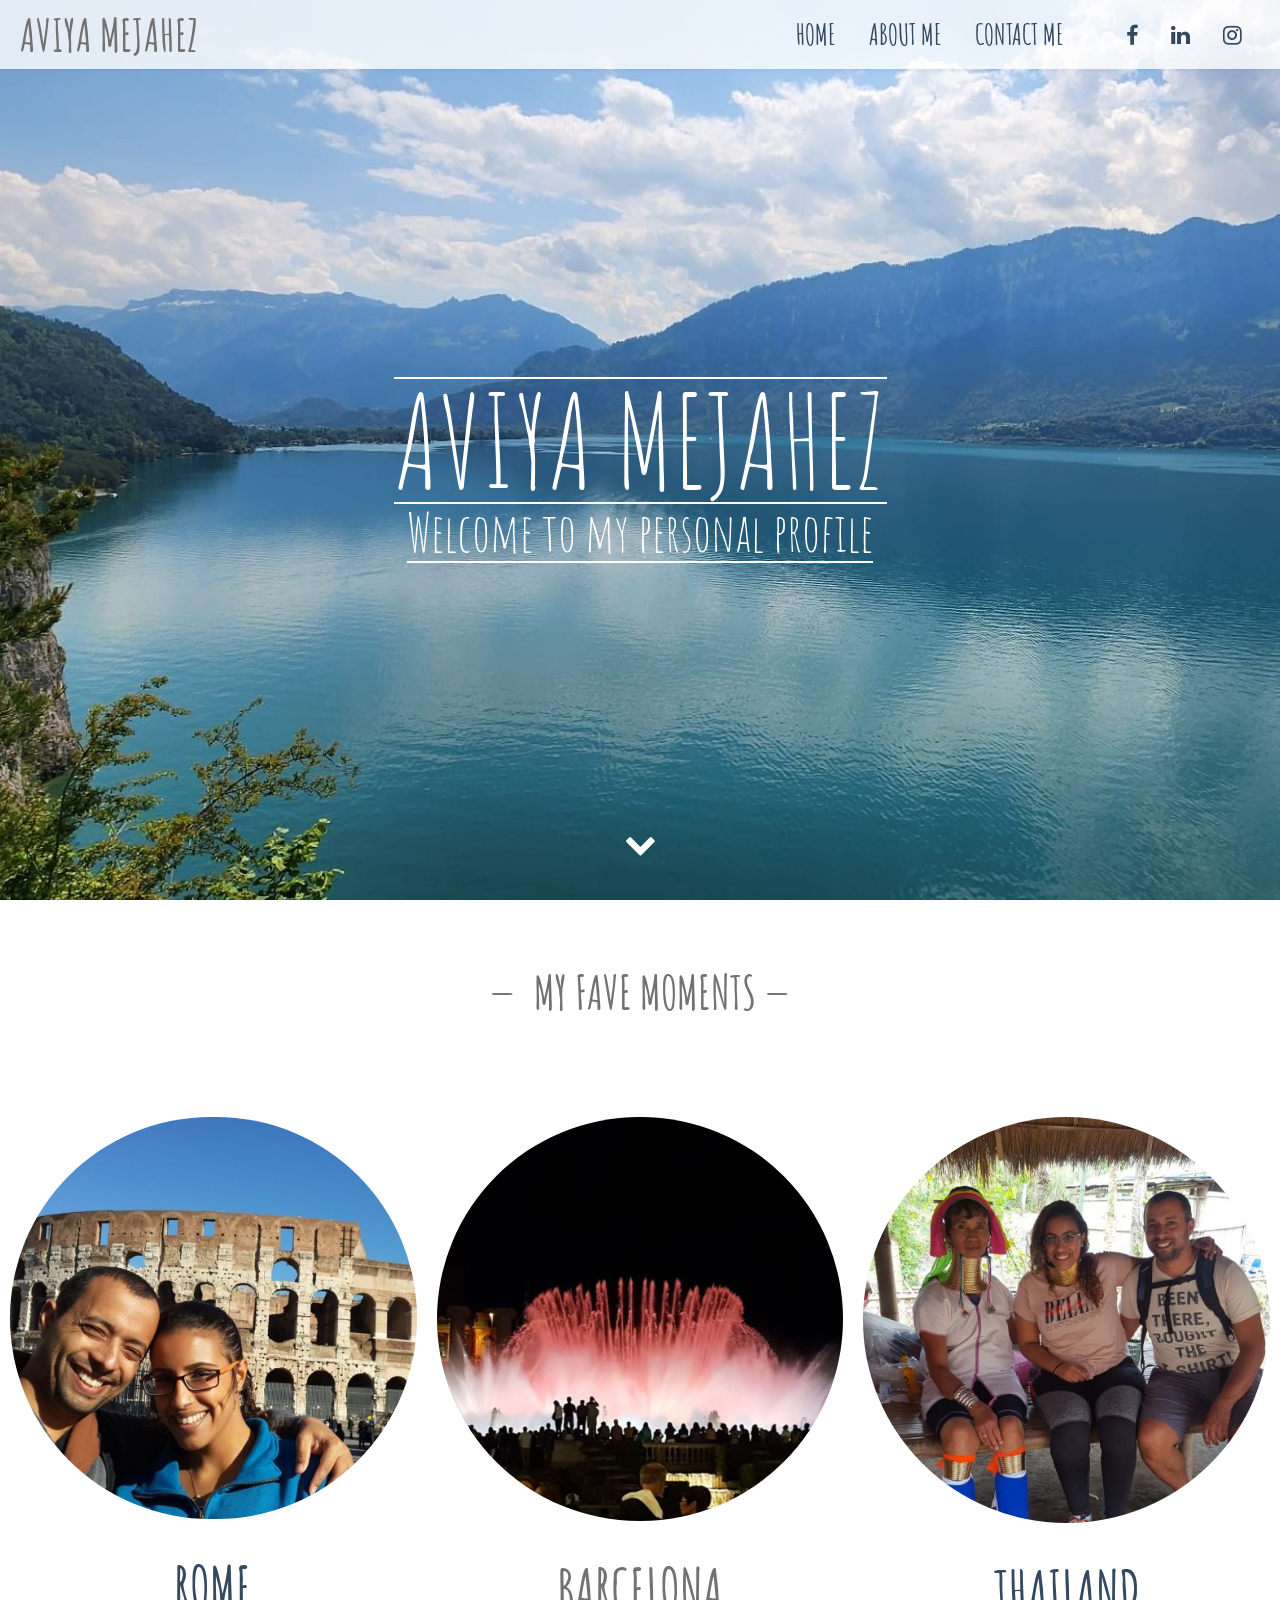
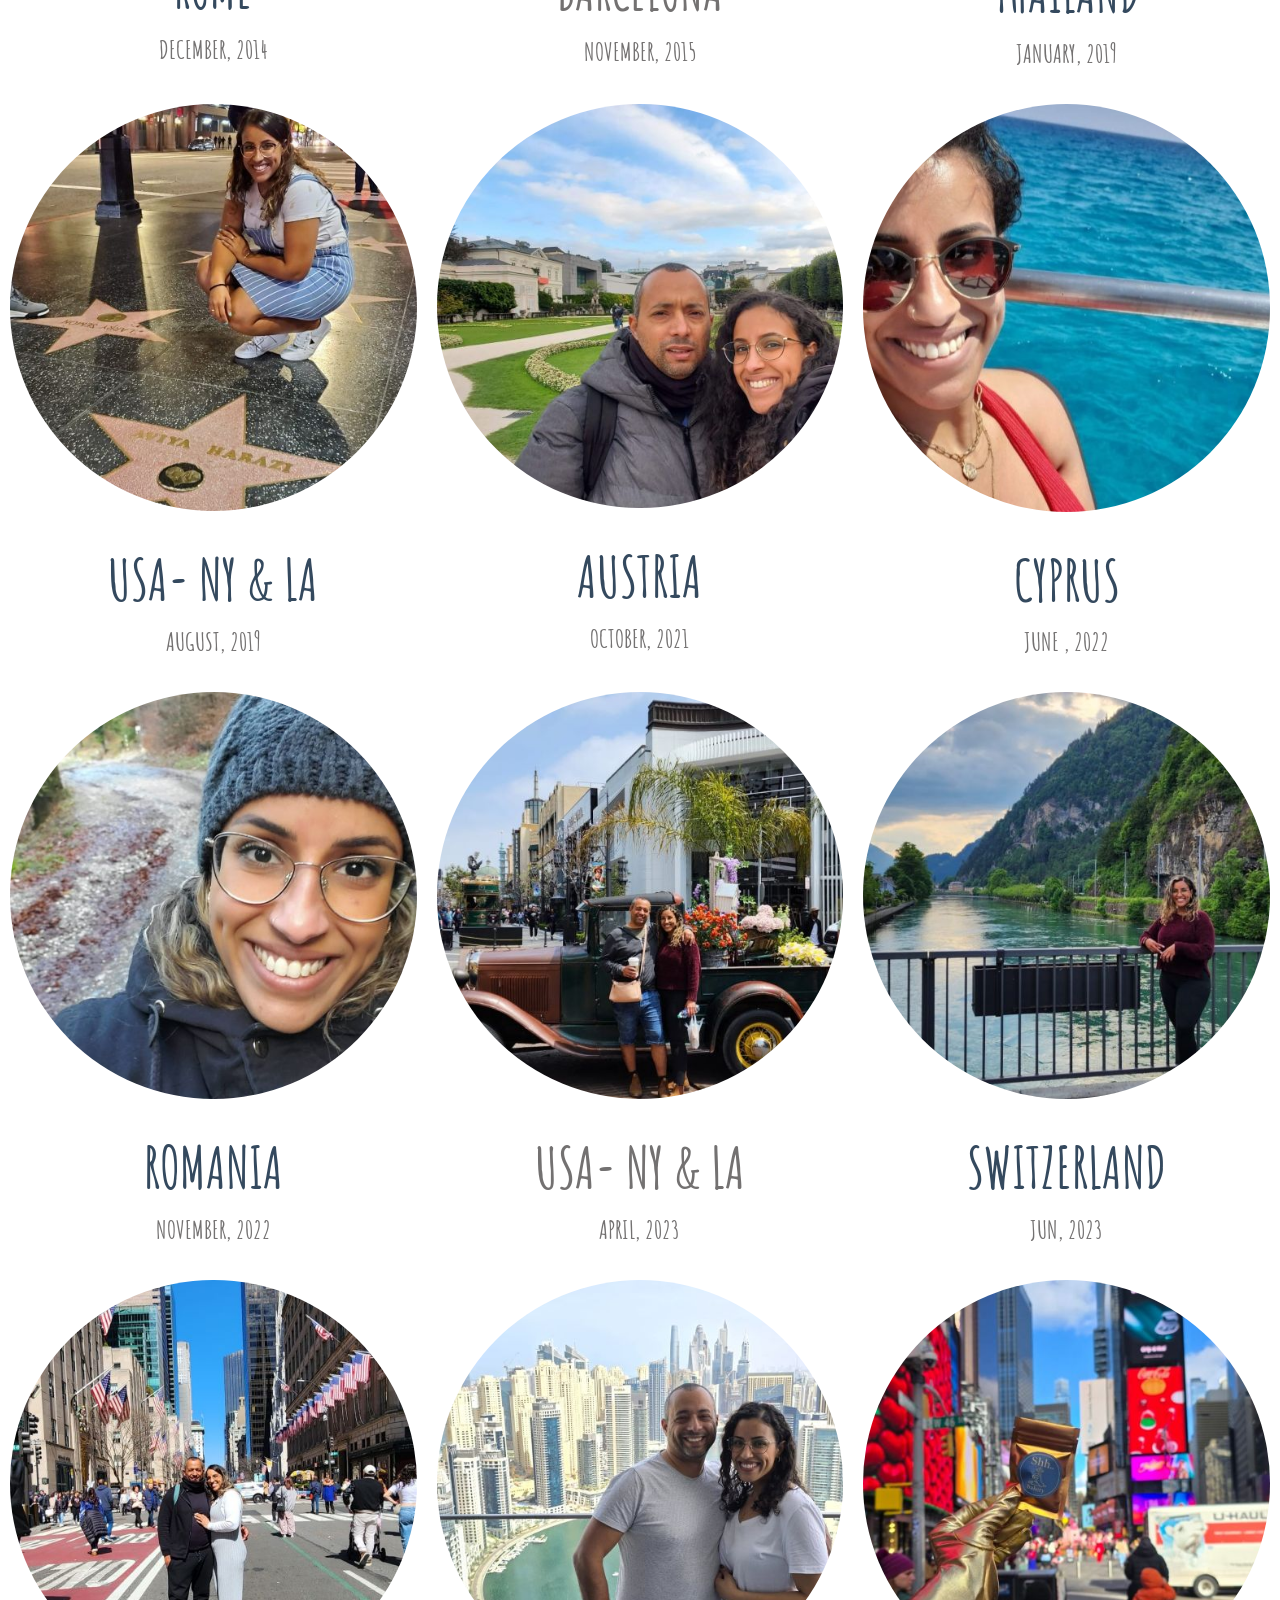
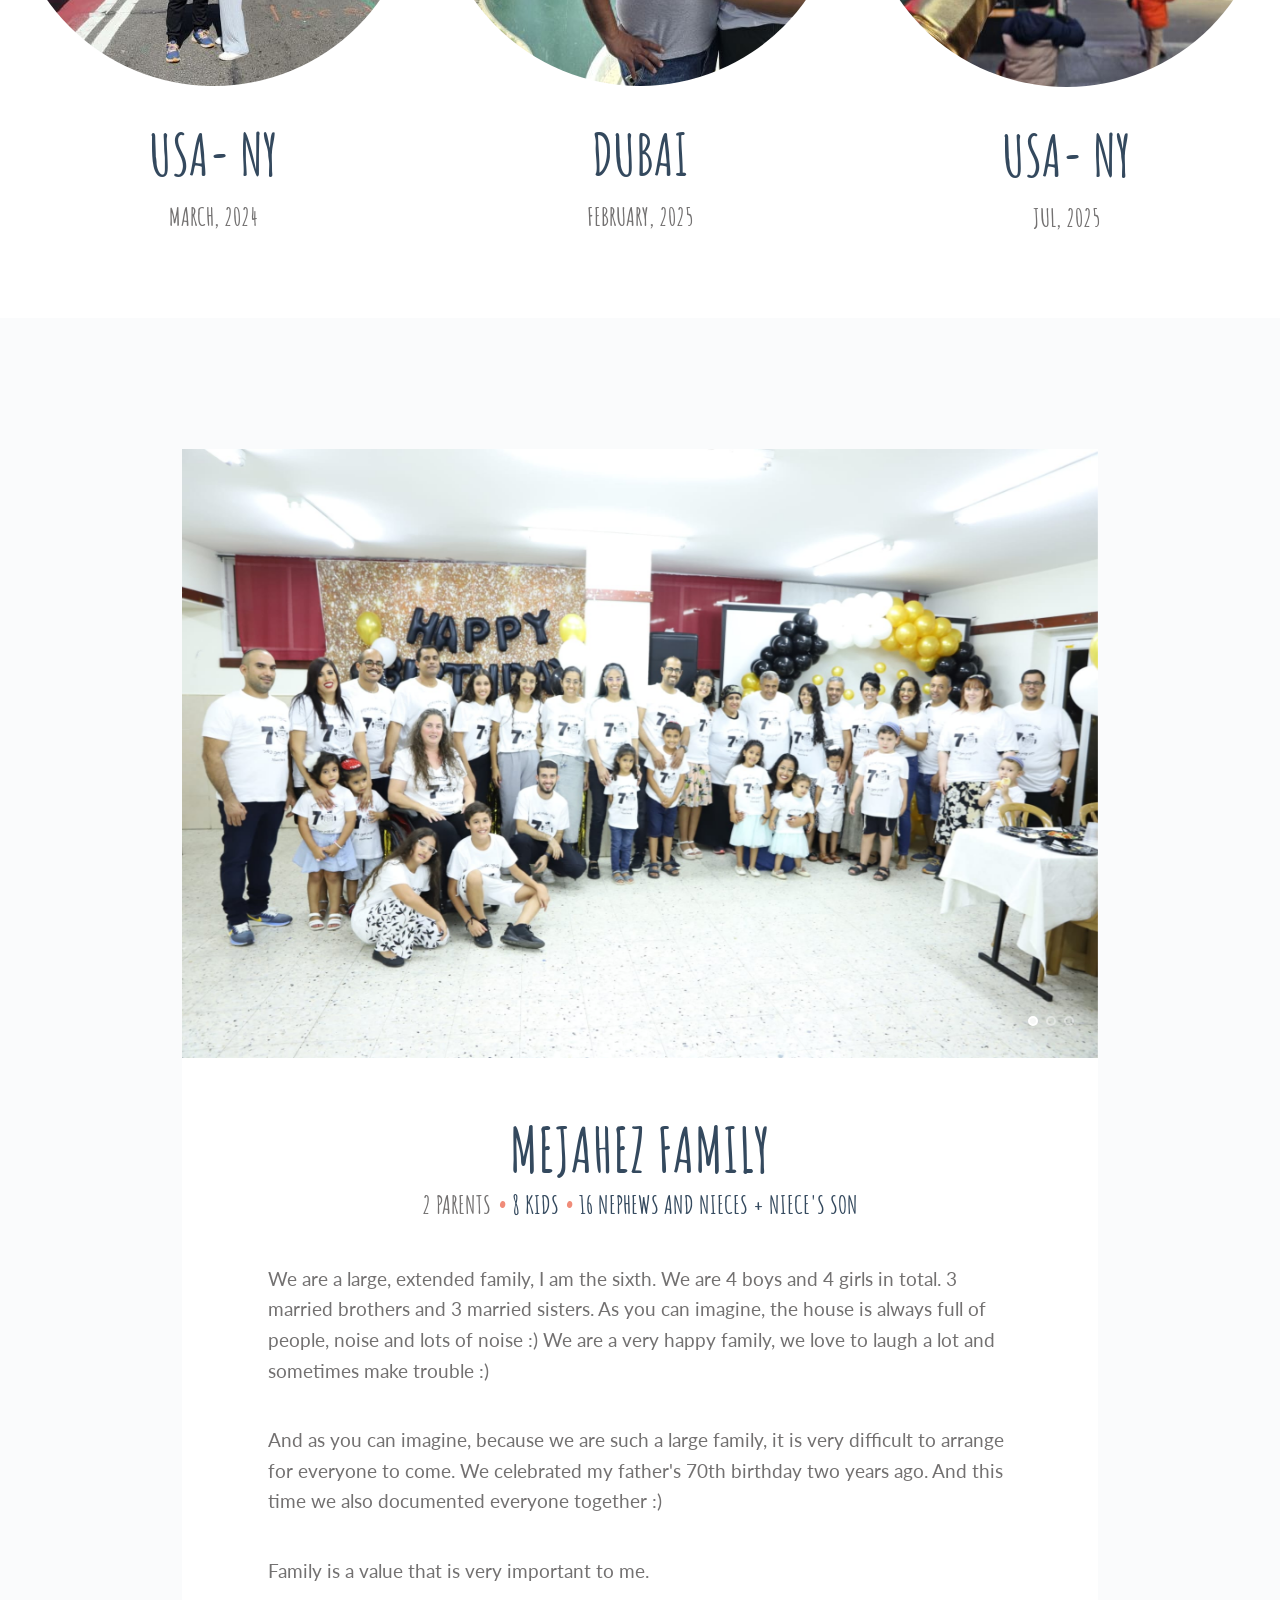
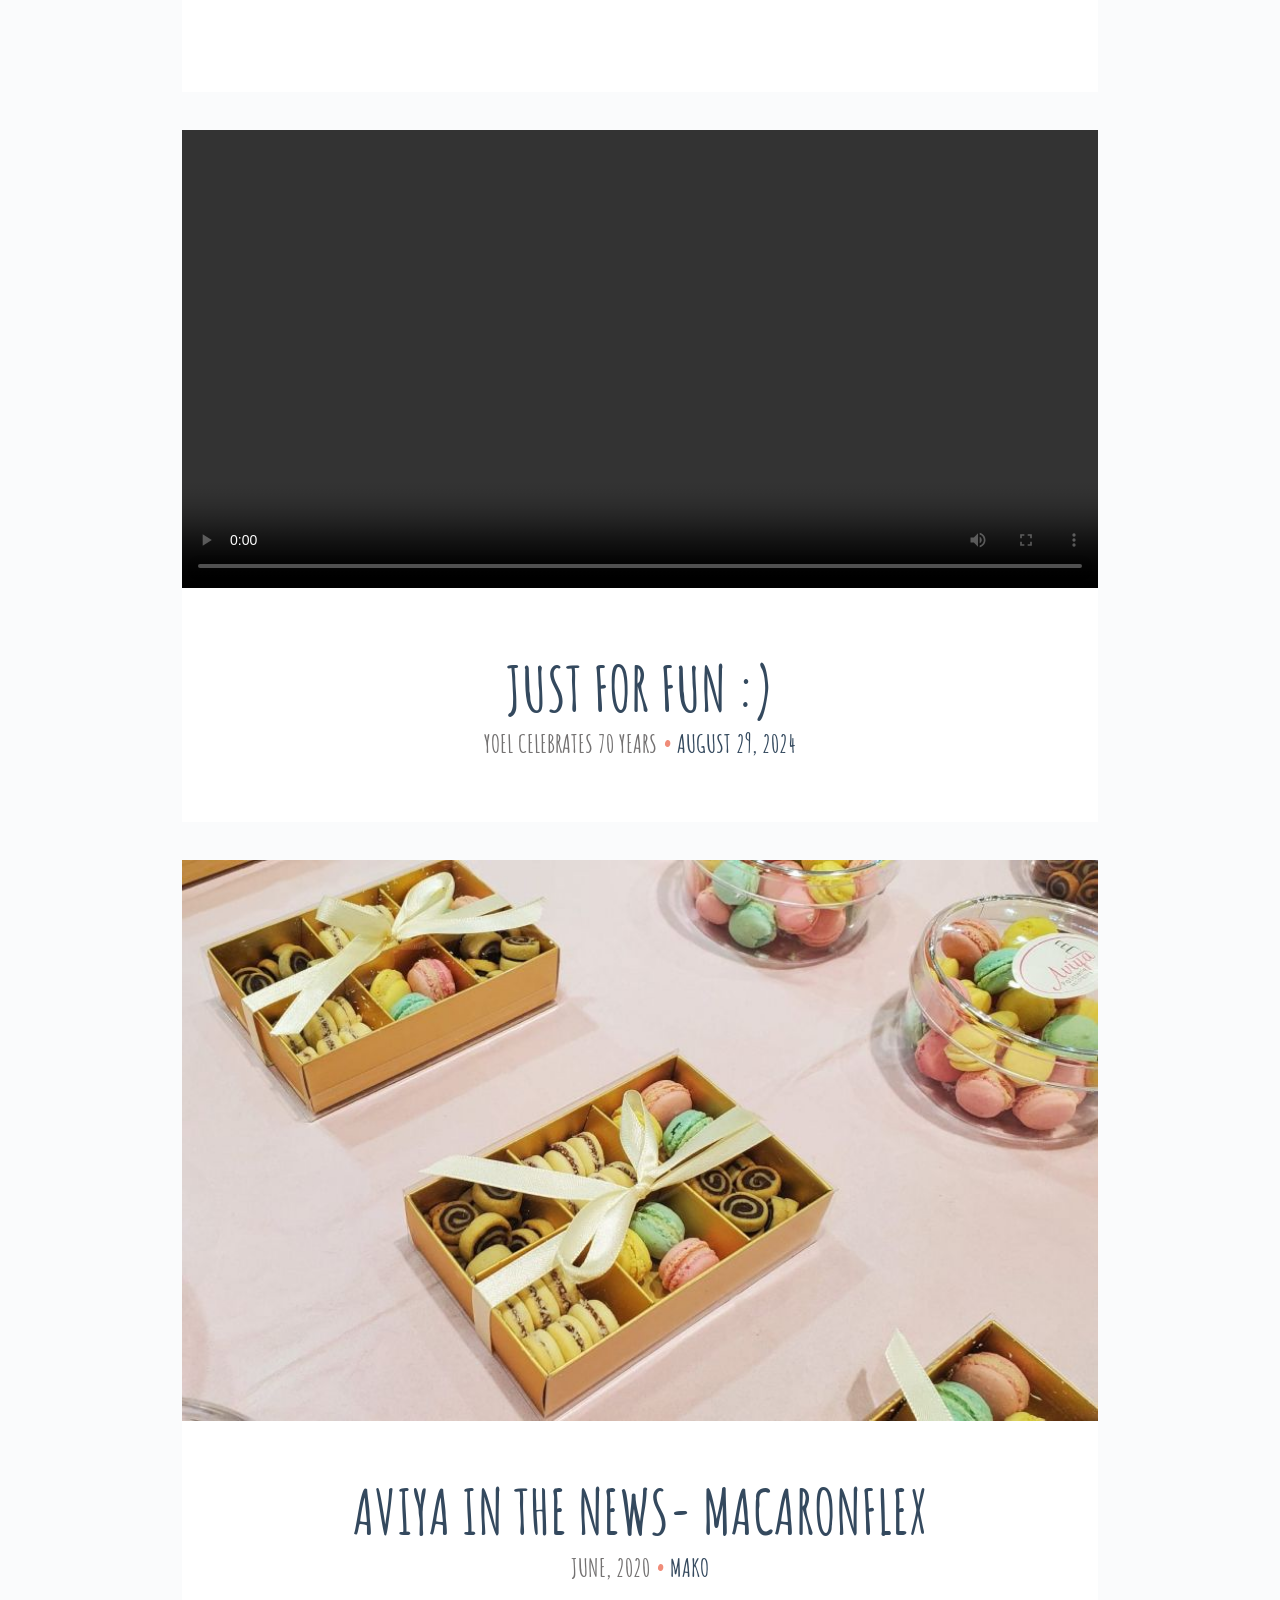
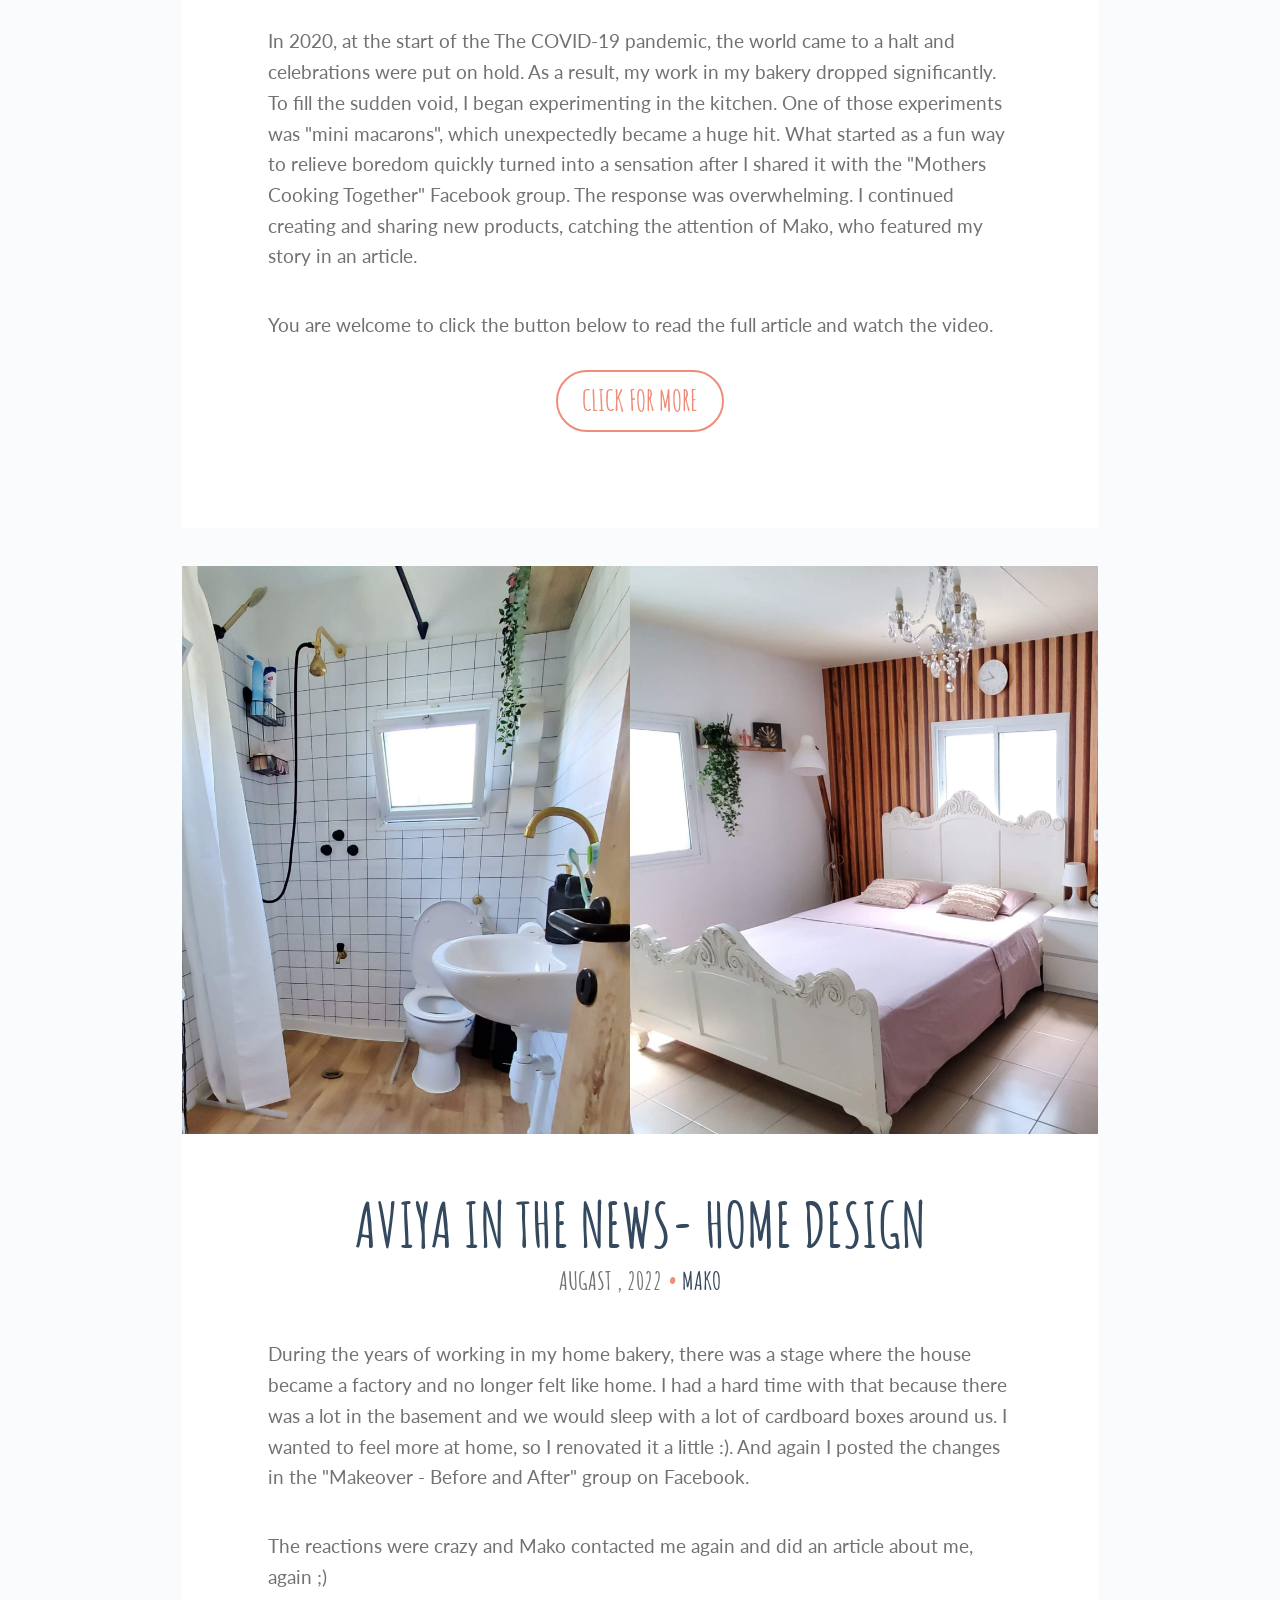
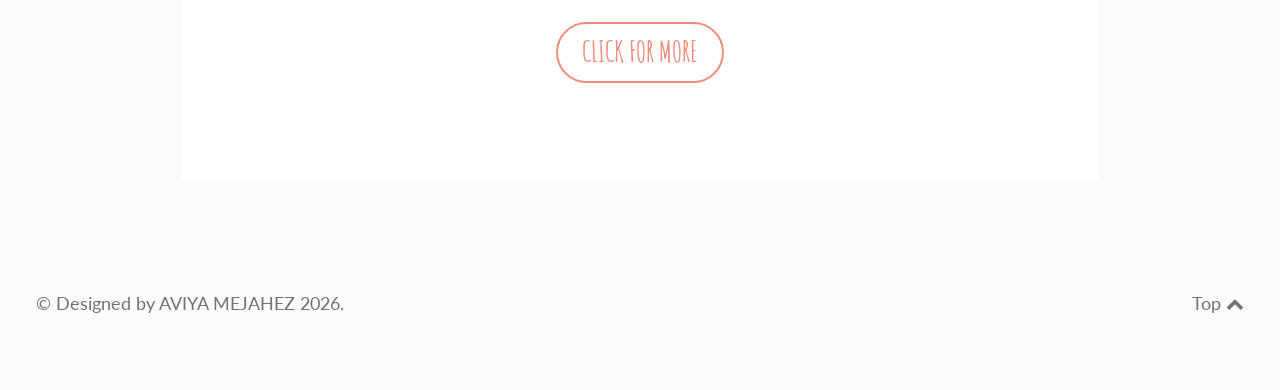
==== commit 6665f5a2: "Add files via upload" ====
--- a/index.html
+++ b/index.html
@@ -72,7 +72,7 @@
         </nav>
         <a href="#nav" class="menu-trigger"><i class="fa fa-bars"></i></a>
 
-        <a href="#topsearch" class="search-trigger"><i class="fa fa-search"></i></a>
+       
 
     </div>
 
@@ -84,7 +84,7 @@
         <div class="inner">
             <h1><span class="border border-top border-bottom">AVIYA MEJAHEZ</span></h1>
             <div class="hero-line-one"></div>
-            <div class="hero-line-two"><span class="border border-bottom">Welcome to my personal portfolio</span></div>
+            <div class="hero-line-two"><span class="border border-bottom">Welcome to my personal profile</span></div>
         </div>
 
         <a class="more-arrow" href="#content"><i class="fa fa-chevron-down"></i><span>Scroll Down</span></a>
--- a/style.css
+++ b/style.css
@@ -102,7 +102,7 @@
 }
 
 body {
-  font: 13px/1.231 sans-serif;
+  font: 10px/1.1 sans-serif;
 }
 
 select, input, textarea, button {
@@ -713,9 +713,9 @@
   -webkit-appearance: none;
   outline: none;
   width: auto;
-  padding: 1em 0.75em;
+  padding: 1em 0em;
   font-size: 19px;
-  font-size: 1.9rem;
+  font-size: 2.9rem;
   font-weight: 400;
   font-family: Helvetica, Arial, sans-serif;
   width: 100%;
@@ -1247,7 +1247,7 @@
   position: relative;
 }
 body.sticky-menu .wrap.full-wrap {
-  padding-top: 6.5em;
+  padding-top: 4.5em;
 }
 
 .wrap {
@@ -1567,7 +1567,7 @@
 .hero .hero-inner span.border {
   display: inline-block;
   width: auto;
-  padding: 6px 0;
+  padding: 10px 0;
 }
 .hero .hero-inner span.border.border-top {
   border-top: 2px solid #fff;
@@ -2011,23 +2011,23 @@
 }
 
 .wrap {
-  font-size: 16px;
-  font-size: 1.6rem;
+  font-size: 18px;
+  font-size: 1.5rem;
 }
 
 .site-title {
-  font-size: 28px;
-  font-size: 2.8rem;
+  font-size: 40px;
+  font-size: 3.5rem;
 }
 
 .more-link, header nav {
-  font-size: 24px;
-  font-size: 2.4rem;
+  font-size: 20px;
+  font-size: 2.2rem;
 }
 
 .meta {
-  font-size: 22px;
-  font-size: 2.2rem;
+  font-size: 20px;
+  font-size: 2.0rem;
 }
 
 h1.large {
@@ -2036,12 +2036,12 @@
 }
 
 h1 {
-  font-size: 48px;
-  font-size: 4.8rem;
+  font-size: 50px;
+  font-size: 4rem;
 }
 
 .main-archive h2, h3#respond-title {
-  font-size: 48px;
+  font-size: 60px;
   font-size: 4.8rem;
 }
 
@@ -2051,8 +2051,8 @@
 }
 
 h3 {
-  font-size: 34px;
-  font-size: 3.4rem;
+  font-size: 44px;
+  font-size: 4.4rem;
 }
 
 h4 {
@@ -2147,7 +2147,7 @@
 
 /* Line Heights and Spacing */
 p {
-  margin: 1em 0 1.5em 0;
+  margin: 2em 0 1.5em 0;
 }
 
 .widget p {
@@ -2163,7 +2163,7 @@
 }
 
 h1 + h2.sub-title {
-  margin-top: 24px;
+  margin-top: 14px;
 }
 
 body {
@@ -2192,7 +2192,7 @@
 @media screen and (min-width: 40em) {
   /* 640px */
   html {
-    font-size: 55.5%;
+    font-size: 65.5%;
   }
 
   h1.large {
@@ -2203,7 +2203,7 @@
 @media screen and (min-width: 57.5em) {
   /* 920px */
   html {
-    font-size: 62.5%;
+    font-size: 80%;
   }
 
   h1.large {
@@ -2515,7 +2515,7 @@
 .edd_go_to_checkout.button, .edd_go_to_checkout.button.white,
 .edd-submit.button, .edd-submit.button.white {
   color: #f08c79 !important;
-  padding: 1em 2.5em;
+  padding: 1em 2em;
   text-shadow: none;
   display: inline-block;
   text-decoration: none;
@@ -2525,8 +2525,8 @@
   border: 2px solid #f08c79 !important;
   border-radius: 50px;
   background-color: transparent;
-  font-size: 20px;
-  font-size: 2rem;
+  font-size: 30px;
+  font-size: 2.3rem;
 }
 
 a.button.square {
@@ -3380,8 +3380,8 @@
 }
 
 input[type="text"], input[type="url"], input[type="email"], input[type="tel"], input[type="password"], textarea {
-  font-size: 16px;
-  font-size: 1.6rem;
+  font-size: 10px;
+  font-size: 1.3rem;
 }
 
 .home-sticky .post-image, .related .post-image {
@@ -3397,16 +3397,16 @@
 }
 
 .hero h1 {
-  font-size: 160px;
-  font-size: 16rem;
+  font-size: 100px;
+  font-size: 10rem;
 }
 .hero .hero-line-one {
   font-size: 79px;
   font-size: 7.9rem;
 }
 .hero .hero-line-two {
-  font-size: 51px;
-  font-size: 5.1rem;
+  font-size: 41px;
+  font-size: 4.1rem;
 }
 
 .sticky-inner {
@@ -3638,7 +3638,7 @@
   }
 
   body.sticky-menu .wrap.full-wrap {
-    padding-top: 5.5em;
+    padding-top: 2.5em;
   }
 
   .inner {
@@ -3697,20 +3697,3 @@
 /*# sourceMappingURL=style.css.map */
 
 
-
-
-
-
-@media screen and (max-width: 480px) {
-    body {
-        font-size: 12px; /* מגדיל את טקסט הבסיס של האתר */
-    }
-    
-    p {
-        font-size: 1.9rem; /* מגדיל פסקאות טקסט, כמו בתיאור המשפחה שמופיע בנייד */
-    }
-
-    h3 a {
-        font-size: 24px; /* מגדיל את הכותרות של המקומות (כמו ROME, AUSTRIA) */
-    }
-}
--- a/print.css
+++ b/print.css
@@ -58,14 +58,15 @@
 
 @media screen and (max-width: 480px) {
     body {
-        font-size: 12px; /* מגדיל את טקסט הבסיס של האתר */
-    }
-    
-    p {
-        font-size: 1.9rem; /* מגדיל פסקאות טקסט, כמו בתיאור המשפחה שמופיע בנייד */
+        font-size: 16px !important; /* מגדיל את טקסט הבסיס */
     }
 
-    h3 a {
-        font-size: 24px; /* מגדיל את הכותרות של המקומות (כמו ROME, AUSTRIA) */
+    p {
+        font-size: 18px !important; /* מגדיל ספציפית פסקאות, כמו ב-About */
+        line-height: 1.6 !important;
+    }
+
+    .main-wrap p {
+        font-size: 30px !important; /* מבטיח שזה יתפוס גם בתוך אזור התוכן של ה-About */
     }
 }
--- a/ie.css
+++ b/ie.css
@@ -4007,16 +4007,18 @@
 
 
 
+
 @media screen and (max-width: 480px) {
     body {
-        font-size: 12px; /* מגדיל את טקסט הבסיס של האתר */
+        font-size: 16px !important; /* מגדיל את טקסט הבסיס */
     }
-    
+
     p {
-        font-size: 1.9rem; /* מגדיל פסקאות טקסט, כמו בתיאור המשפחה שמופיע בנייד */
+        font-size: 18px !important; /* מגדיל ספציפית פסקאות, כמו ב-About */
+        line-height: 1.6 !important;
     }
 
-    h3 a {
-        font-size: 24px; /* מגדיל את הכותרות של המקומות (כמו ROME, AUSTRIA) */
+    .main-wrap p {
+        font-size: 30px !important; /* מבטיח שזה יתפוס גם בתוך אזור התוכן של ה-About */
     }
 }
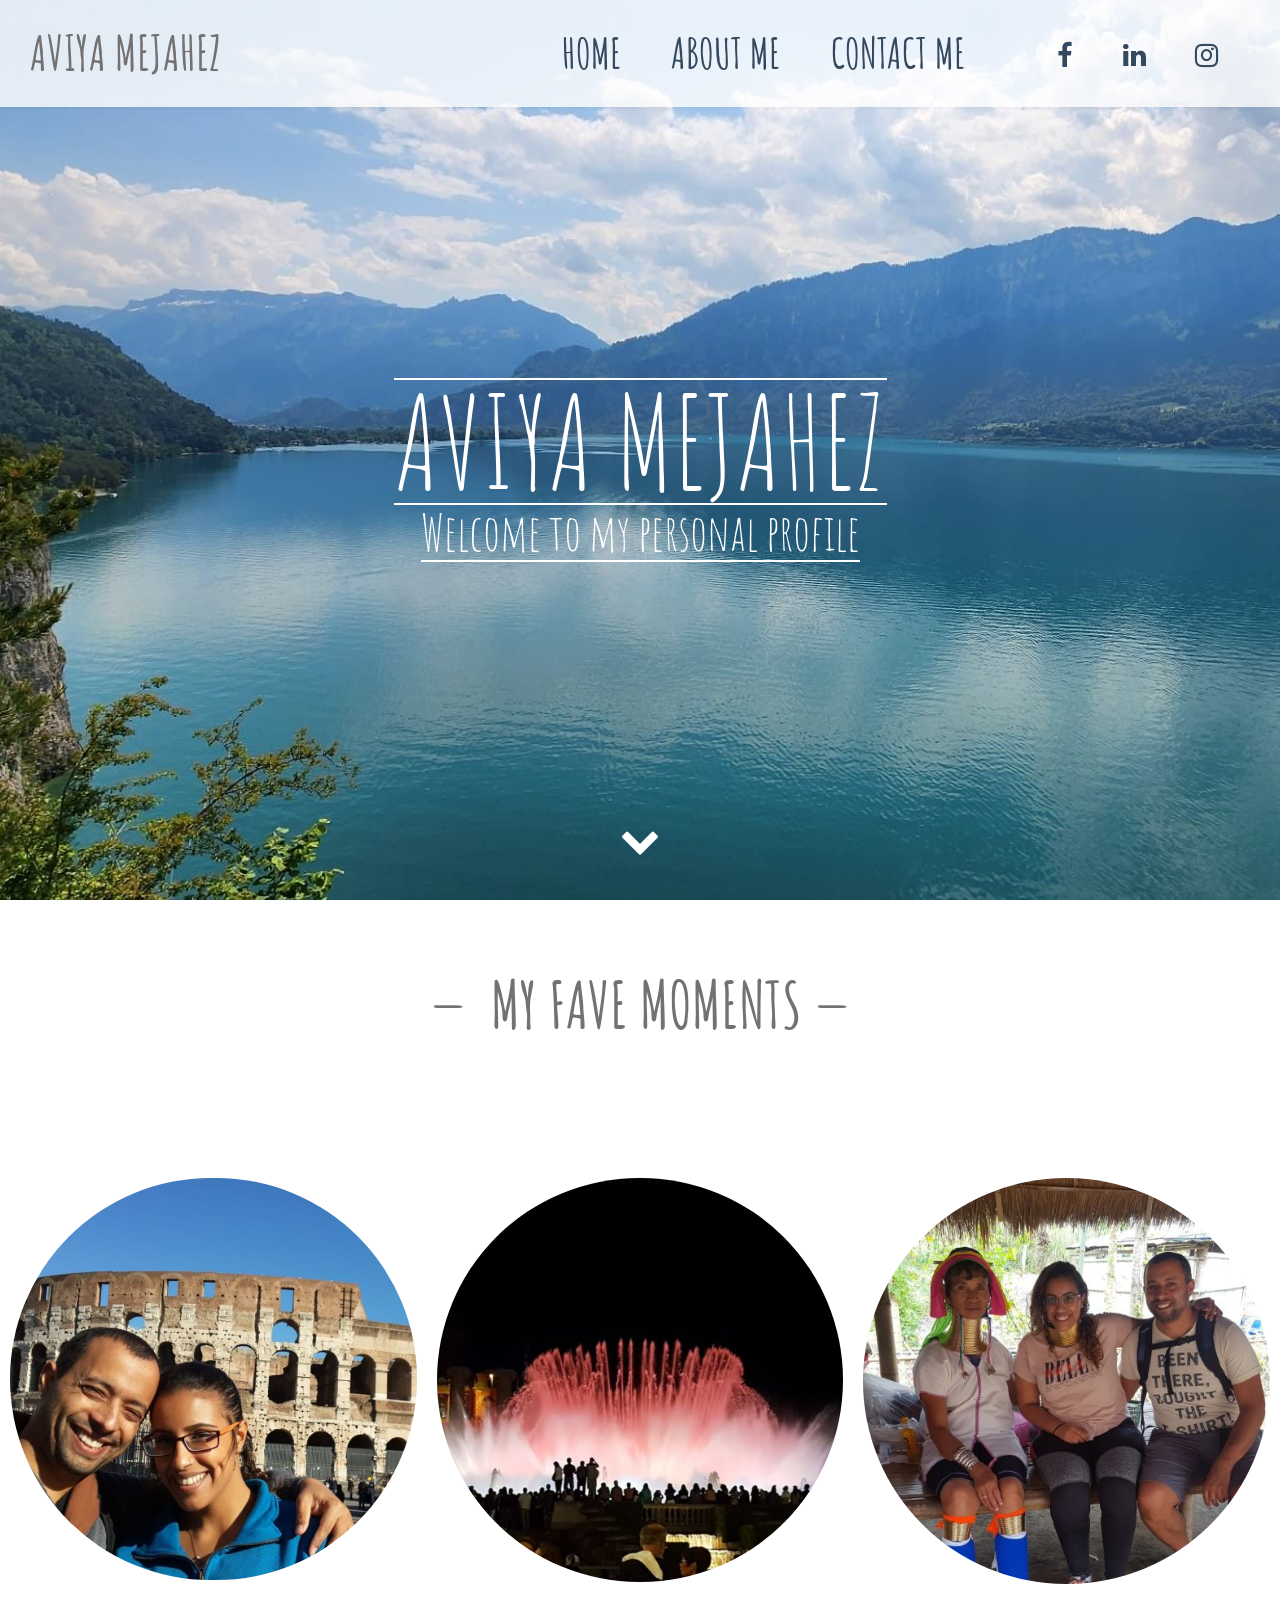
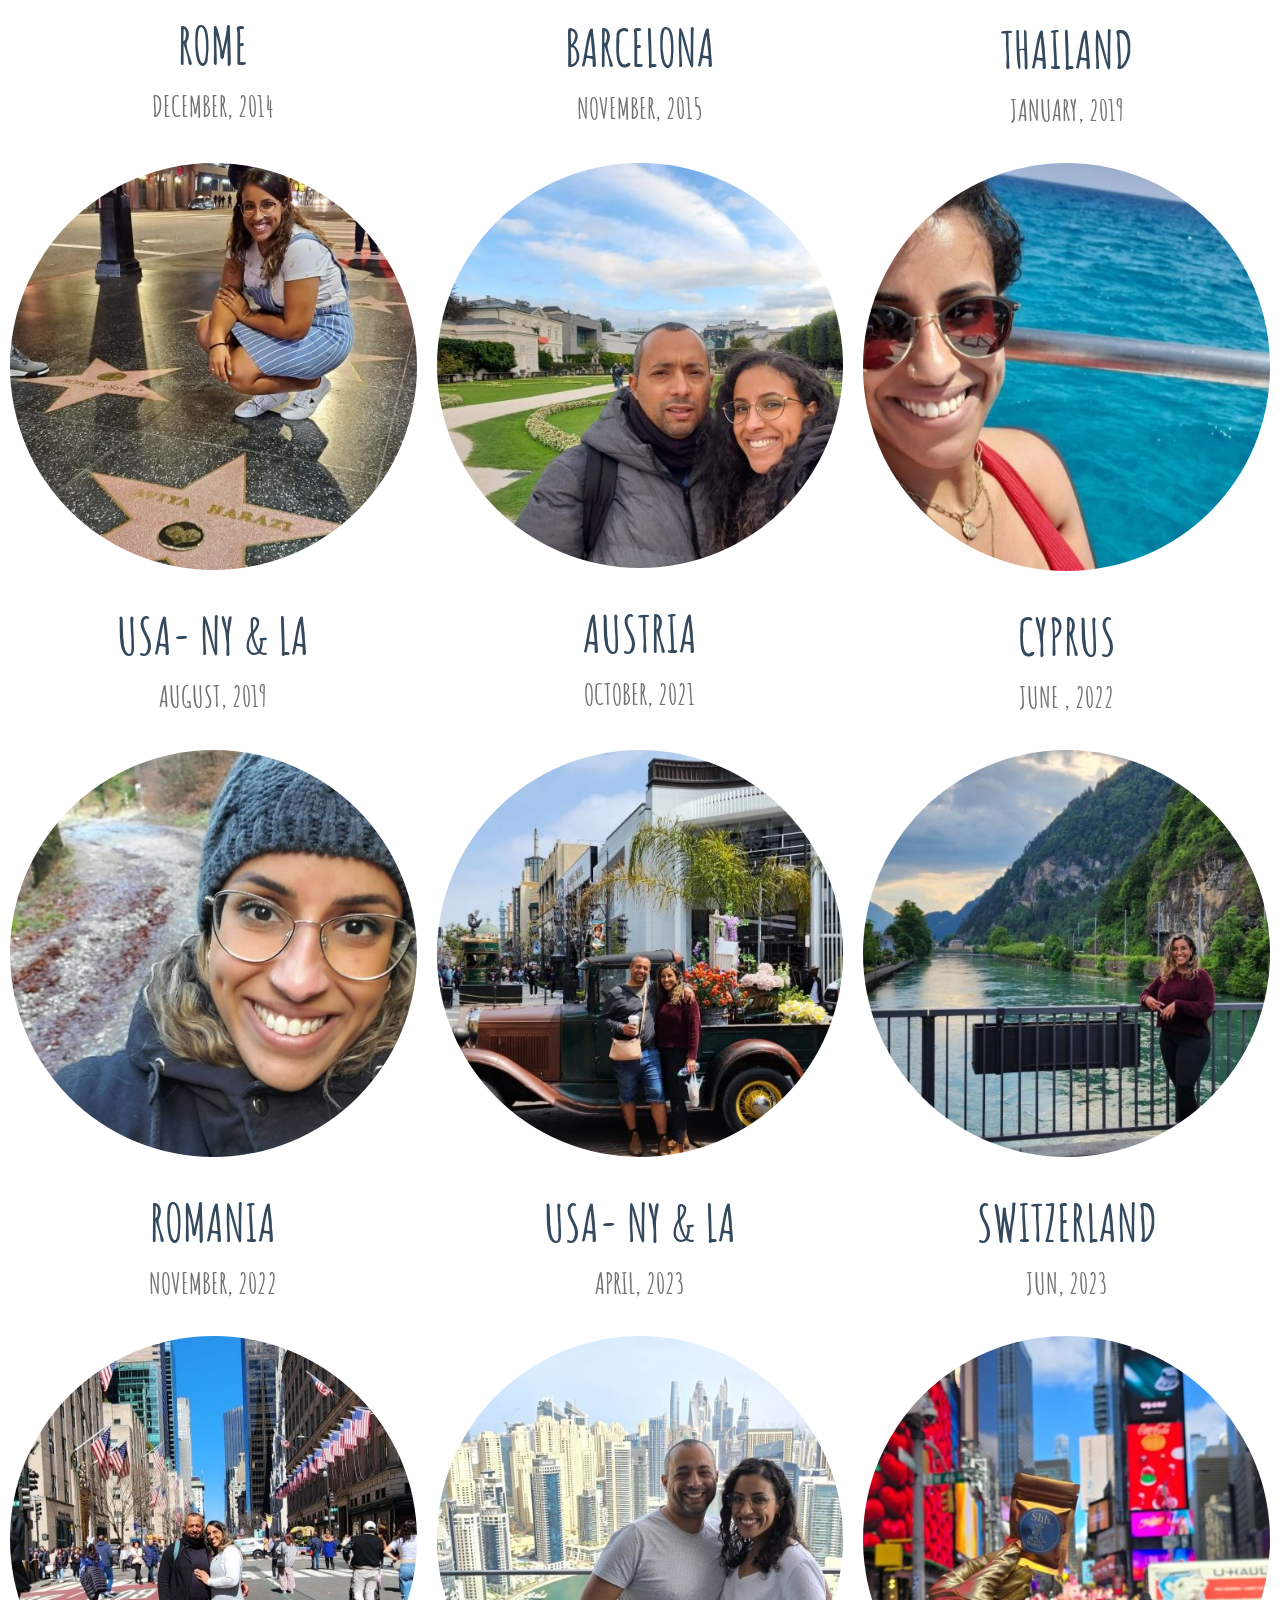
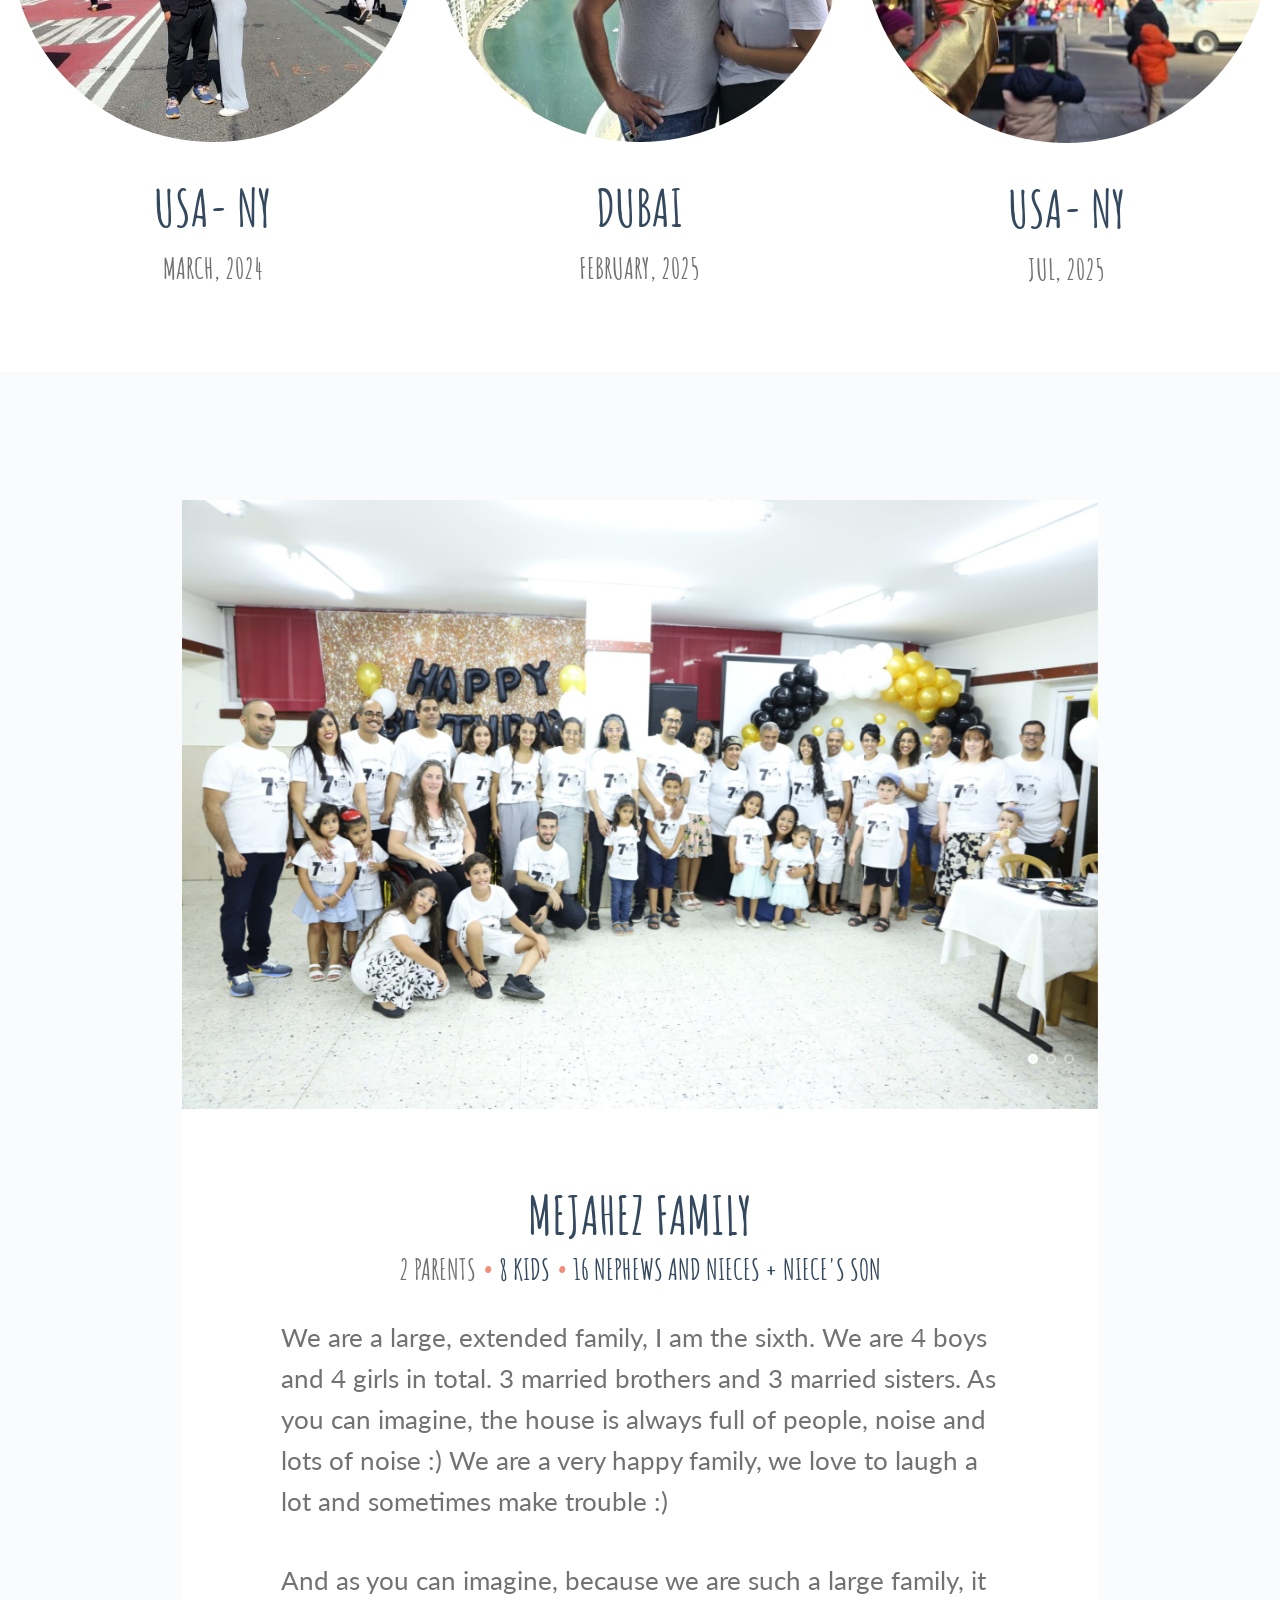
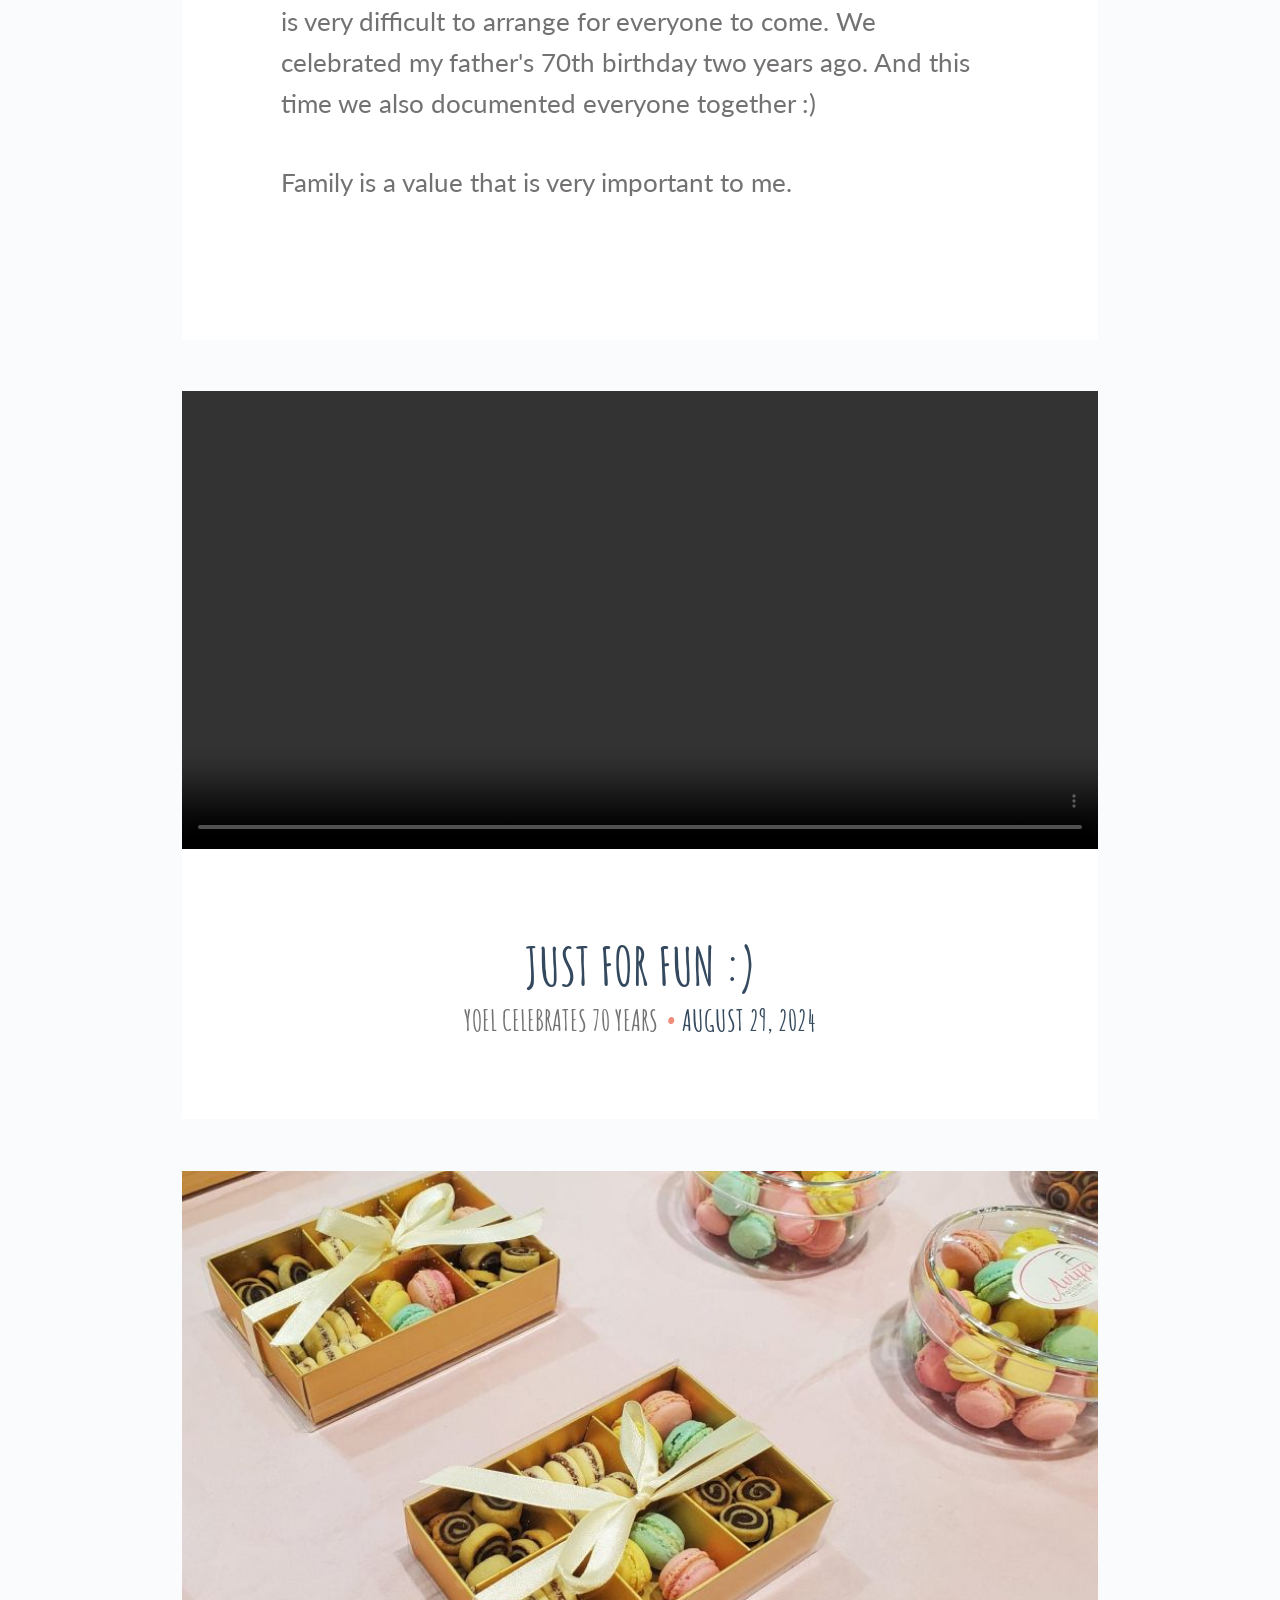
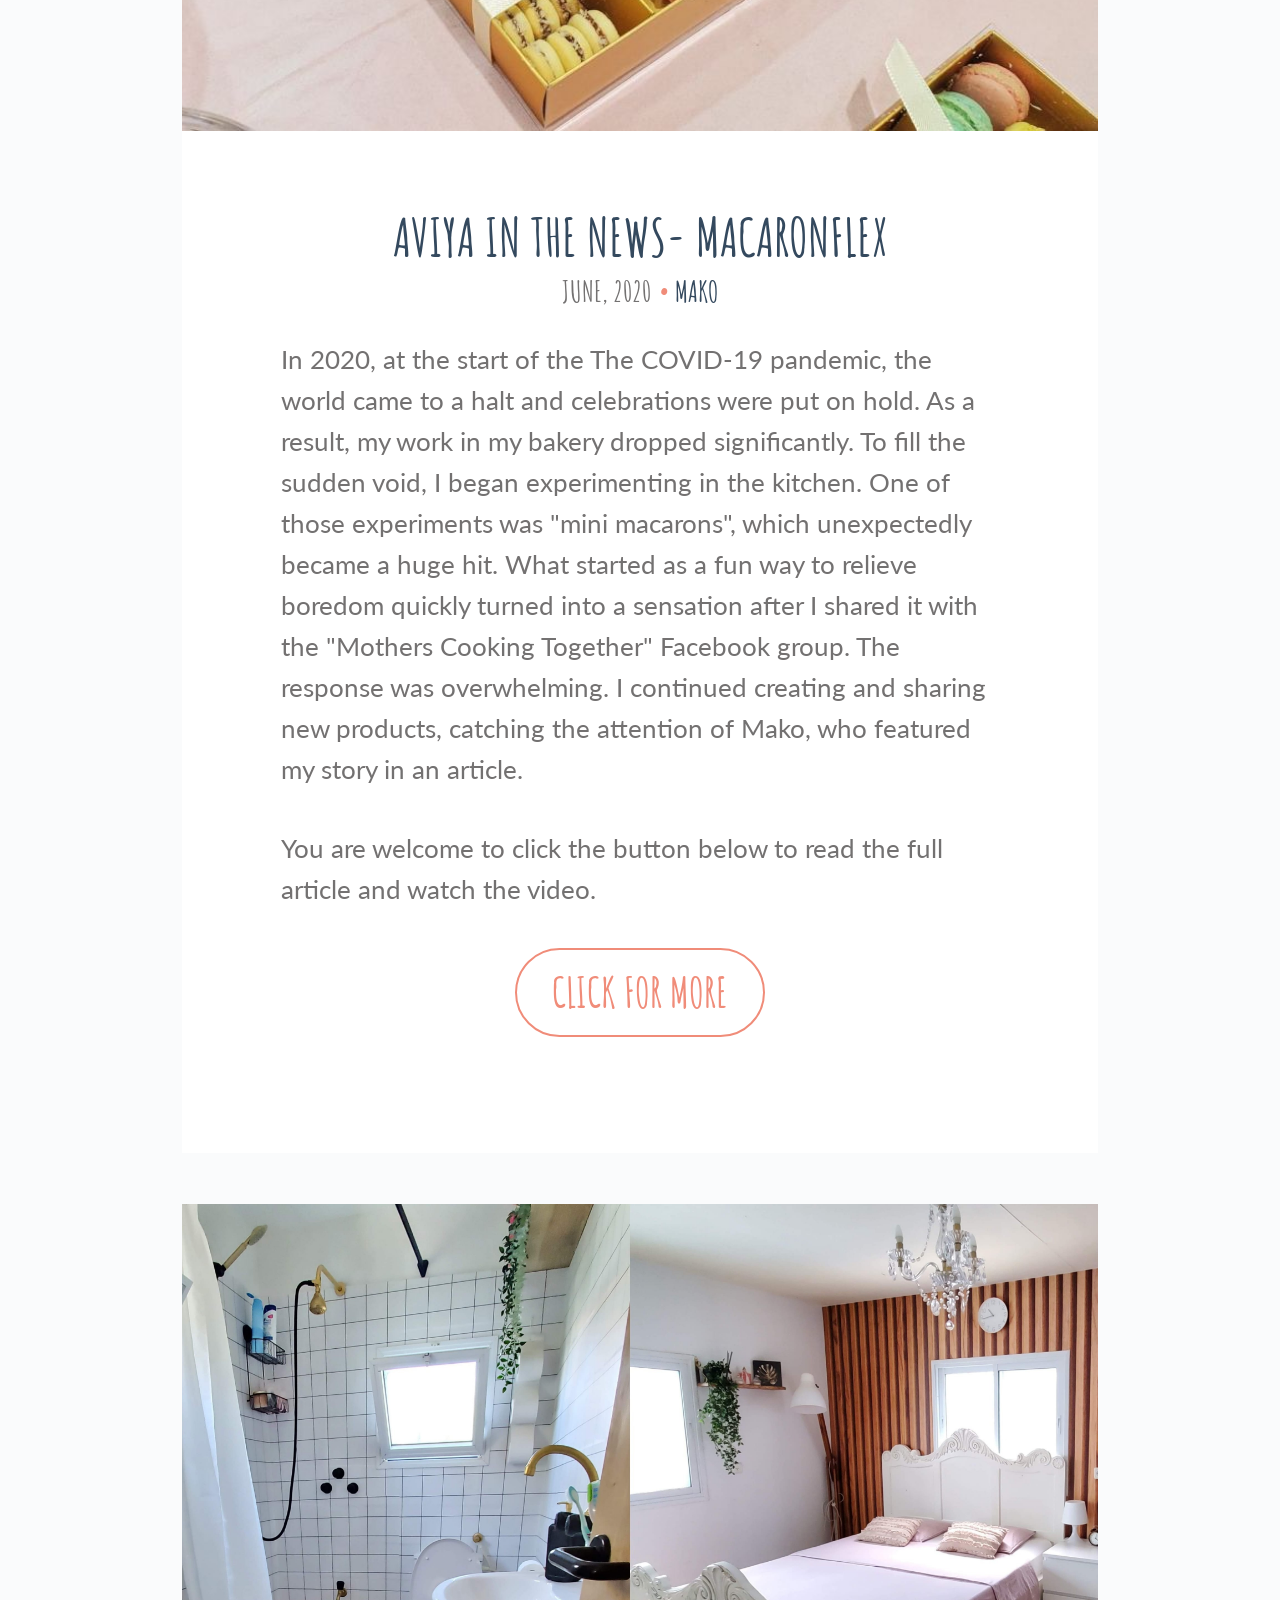
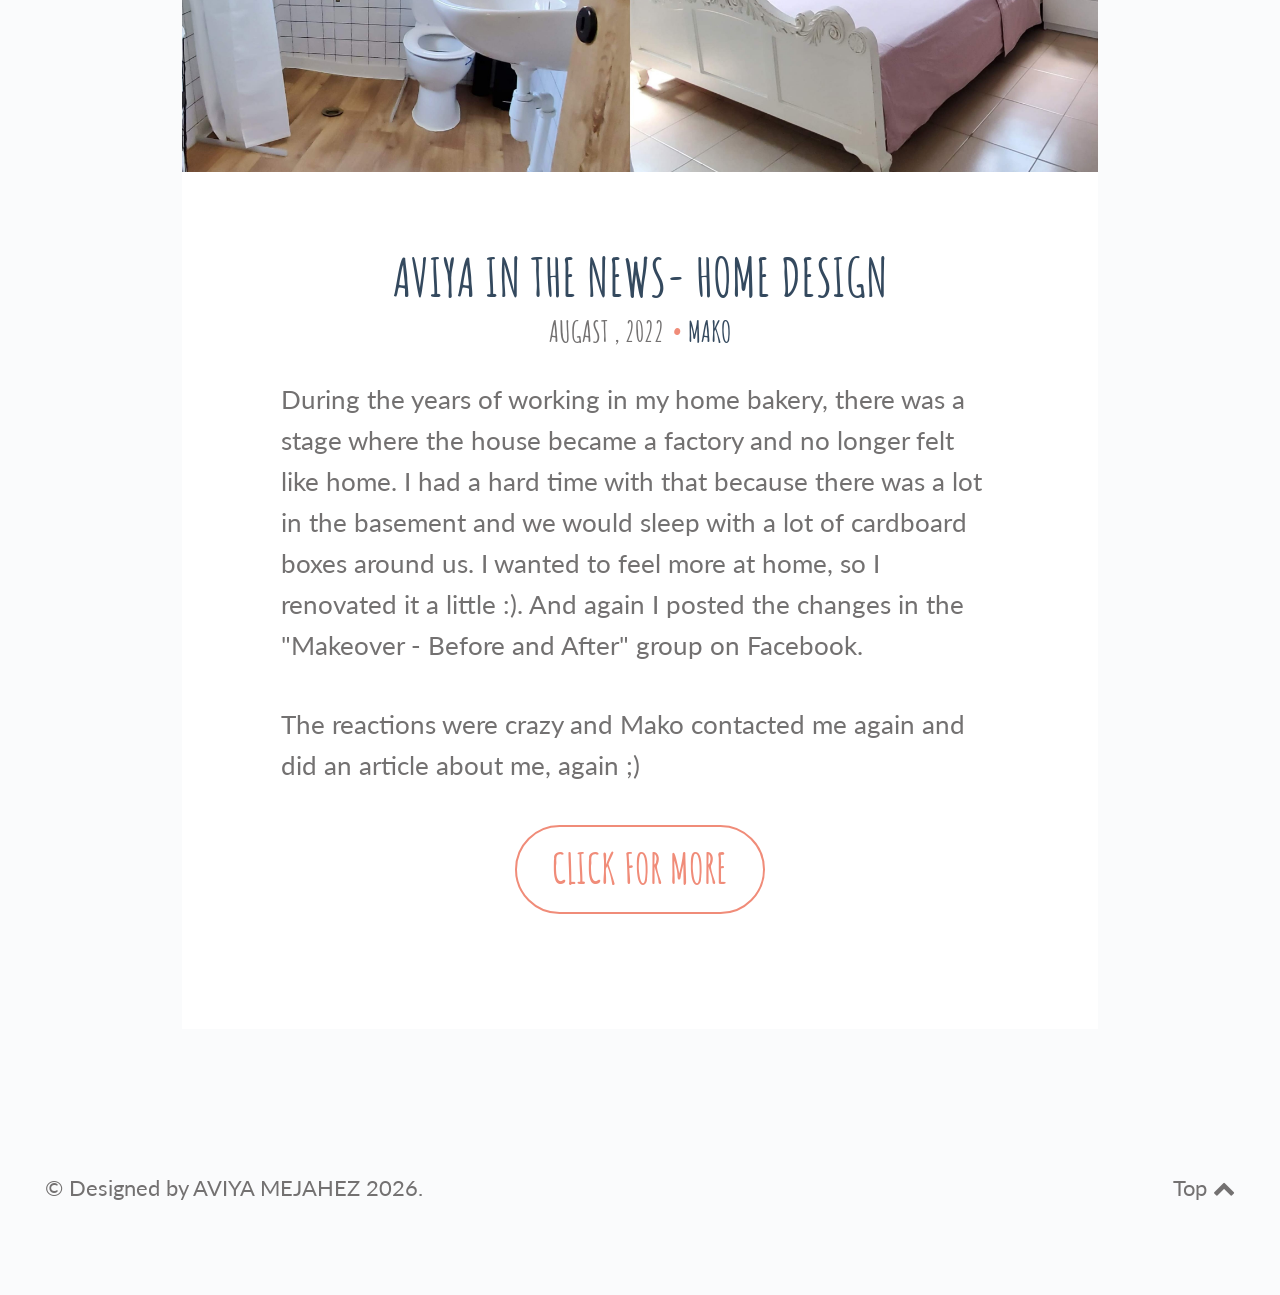
==== commit 4d890247: "mobile updates" ====
--- a/index.html
+++ b/index.html
@@ -133,7 +133,7 @@
   		    </span>
 
             <div class="inner">
-                <h3
+                <h3>
                     <a>Barcelona</a>
                 </h3>
 
@@ -286,7 +286,7 @@
   		    </span>
 
             <div class="inner">
-                <h3
+                <h3>
                     <a>USA- NY & LA</a>
                 </h3>
 
--- a/style.css
+++ b/style.css
@@ -1109,7 +1109,7 @@
   display: table;
   width: 100%;
   max-width: 1330px;
-  padding: 1em;
+  padding: 2em;
   margin: 0 auto;
 }
 header.header a.search-trigger, header.header a.menu-trigger {
@@ -1189,7 +1189,7 @@
   -webkit-transition: opacity 0.25s ease-in-out;
   -moz-transition: opacity 0.25s ease-in-out;
   transition: opacity 0.25s ease-in-out;
-  font-size: 190%;
+  font-size: 390%;
 }
 body.menu-active header.header nav#nav ul li.menu-inline, body.menu-active header.header nav#nav ul li.menu-inline:hover, body.menu-active header.header nav#nav ul li ul li, body.menu-active header.header nav#nav ul li ul li:hover {
   display: inline-block;
@@ -2011,23 +2011,23 @@
 }
 
 .wrap {
-  font-size: 18px;
-  font-size: 1.5rem;
+  font-size: 24px;
+  font-size: 1.6rem;
 }
 
 .site-title {
-  font-size: 40px;
-  font-size: 3.5rem;
+  font-size: 30px;
+  font-size: 3rem;
 }
 
 .more-link, header nav {
-  font-size: 20px;
-  font-size: 2.2rem;
+  font-size: 26px;
+  font-size: 2.6rem;
 }
 
 .meta {
   font-size: 20px;
-  font-size: 2.0rem;
+  font-size: 1.8rem;
 }
 
 h1.large {
@@ -2041,18 +2041,18 @@
 }
 
 .main-archive h2, h3#respond-title {
-  font-size: 60px;
-  font-size: 4.8rem;
+  font-size: 55px;
+  font-size: 3.3rem;
 }
 
 h2, h2.home-blog-title {
-  font-size: 36px;
-  font-size: 3.6rem;
+  font-size: 40px;
+  font-size: 4rem;
 }
 
 h3 {
-  font-size: 44px;
-  font-size: 4.4rem;
+  font-size: 32px;
+  font-size: 3.2rem;
 }
 
 h4 {
@@ -2147,7 +2147,7 @@
 
 /* Line Heights and Spacing */
 p {
-  margin: 2em 0 1.5em 0;
+  margin: 1em 0 1.5em 0;
 }
 
 .widget p {
@@ -2184,7 +2184,7 @@
 
 /* Setup */
 html {
-  font-size: 52.5%;
+  font-size: 62.5%;
   -webkit-font-smoothing: antialiased;
   text-rendering: optimizeLegibility;
 }
@@ -2203,7 +2203,7 @@
 @media screen and (min-width: 57.5em) {
   /* 920px */
   html {
-    font-size: 80%;
+    font-size: 100%;
   }
 
   h1.large {
@@ -2422,7 +2422,7 @@
 .quotemark {
   text-align: center;
   font-weight: 700;
-  font-size: 150%;
+  font-size: 100%;
   margin-top: 30px;
   padding: 60px 10px 20px 10px;
   line-height: 1.2;
@@ -3397,16 +3397,16 @@
 }
 
 .hero h1 {
-  font-size: 100px;
-  font-size: 10rem;
+  font-size: 80px;
+  font-size: 8rem;
 }
 .hero .hero-line-one {
   font-size: 79px;
   font-size: 7.9rem;
 }
 .hero .hero-line-two {
-  font-size: 41px;
-  font-size: 4.1rem;
+  font-size: 31px;
+  font-size: 3.1rem;
 }
 
 .sticky-inner {
@@ -3697,3 +3697,51 @@
 /*# sourceMappingURL=style.css.map */
 
 
+.wrap.full-wrap {
+    padding-top: 5em !important; 
+}
+
+
+
+
+
+
+
+@media screen and (max-width: 480px) {
+    /* 1. טיפול בתמונות העגולות למעלה */
+    .home-sticky .post-image img, 
+    .home-sticky .attachment-sticky {
+        width: 300px !important; 
+        height: 300px !important; 
+        display: block !important;
+        margin: 0 auto !important; 
+        float: none !important;
+        border-radius: 50% !important;
+        object-fit: cover !important;
+    }
+
+    .home-sticky-post {
+        float: none !important;
+        width: 100% !important;
+        display: block !important;
+        text-align: center !important;
+    }
+
+    /* 2. טיפול בוידאו - הגדלת גובה */
+    .post-format-video video,
+    article.post-format-video video,
+    video[width="100%"] {
+        height: 220px !important; 
+        min-height: 220px !important;
+        width: 100% !important;
+        display: block !important;
+        object-fit: cover !important;
+    }
+
+    /* תיקון למסגרת של הוידאו */
+    .post-format-video .inner, 
+    .fluid-width-video-wrapper {
+        padding-top: 0 !important; /* מבטל חישובי גובה אוטומטיים של תבניות */
+        height: 450px !important;
+    }
+}
--- a/print.css
+++ b/print.css
@@ -69,4 +69,55 @@
     .main-wrap p {
         font-size: 30px !important; /* מבטיח שזה יתפוס גם בתוך אזור התוכן של ה-About */
     }
+}
+
+
+
+
+.wrap.full-wrap {
+    padding-top: 5em !important; 
+}
+
+
+
+
+
+
+@media screen and (max-width: 480px) {
+    /* 1. טיפול בתמונות העגולות למעלה */
+    .home-sticky .post-image img, 
+    .home-sticky .attachment-sticky {
+        width: 300px !important; 
+        height: 300px !important; 
+        display: block !important;
+        margin: 0 auto !important; 
+        float: none !important;
+        border-radius: 50% !important;
+        object-fit: cover !important;
+    }
+
+    .home-sticky-post {
+        float: none !important;
+        width: 100% !important;
+        display: block !important;
+        text-align: center !important;
+    }
+
+    /* 2. טיפול בוידאו - הגדלת גובה */
+    .post-format-video video,
+    article.post-format-video video,
+    video[width="100%"] {
+        height: 220px !important; 
+        min-height: 220px !important;
+        width: 100% !important;
+        display: block !important;
+        object-fit: cover !important;
+    }
+
+    /* תיקון למסגרת של הוידאו */
+    .post-format-video .inner, 
+    .fluid-width-video-wrapper {
+        padding-top: 0 !important; /* מבטל חישובי גובה אוטומטיים של תבניות */
+        height: 450px !important;
+    }
 }
--- a/ie.css
+++ b/ie.css
@@ -4021,4 +4021,56 @@
     .main-wrap p {
         font-size: 30px !important; /* מבטיח שזה יתפוס גם בתוך אזור התוכן של ה-About */
     }
+}
+
+
+
+
+
+.wrap.full-wrap {
+    padding-top: 5em !important; 
+}
+
+
+
+
+
+
+@media screen and (max-width: 480px) {
+    /* 1. טיפול בתמונות העגולות למעלה */
+    .home-sticky .post-image img, 
+    .home-sticky .attachment-sticky {
+        width: 300px !important; 
+        height: 300px !important; 
+        display: block !important;
+        margin: 0 auto !important; 
+        float: none !important;
+        border-radius: 50% !important;
+        object-fit: cover !important;
+    }
+
+    .home-sticky-post {
+        float: none !important;
+        width: 100% !important;
+        display: block !important;
+        text-align: center !important;
+    }
+
+    /* 2. טיפול בוידאו - הגדלת גובה */
+    .post-format-video video,
+    article.post-format-video video,
+    video[width="100%"] {
+        height: 220px !important; 
+        min-height: 220px !important;
+        width: 100% !important;
+        display: block !important;
+        object-fit: cover !important;
+    }
+
+    /* תיקון למסגרת של הוידאו */
+    .post-format-video .inner, 
+    .fluid-width-video-wrapper {
+        padding-top: 0 !important; /* מבטל חישובי גובה אוטומטיים של תבניות */
+        height: 450px !important;
+    }
 }
